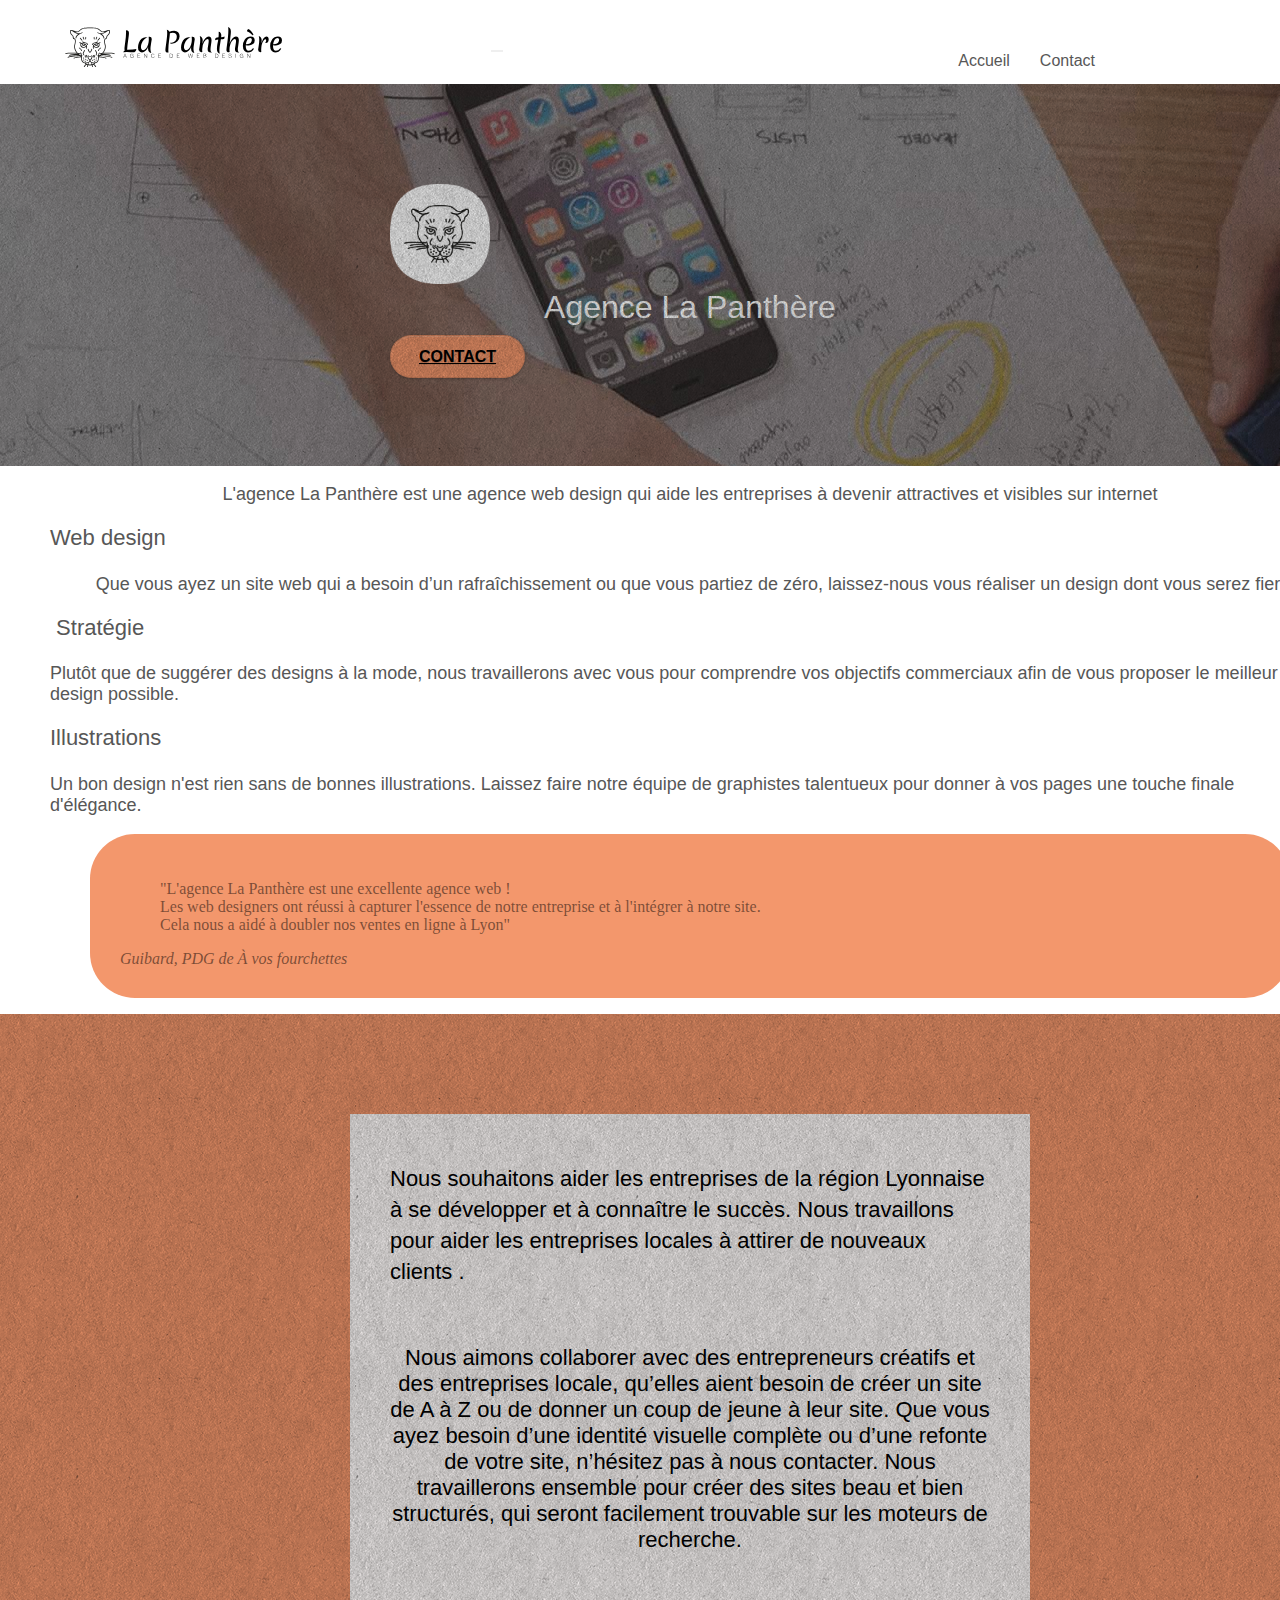
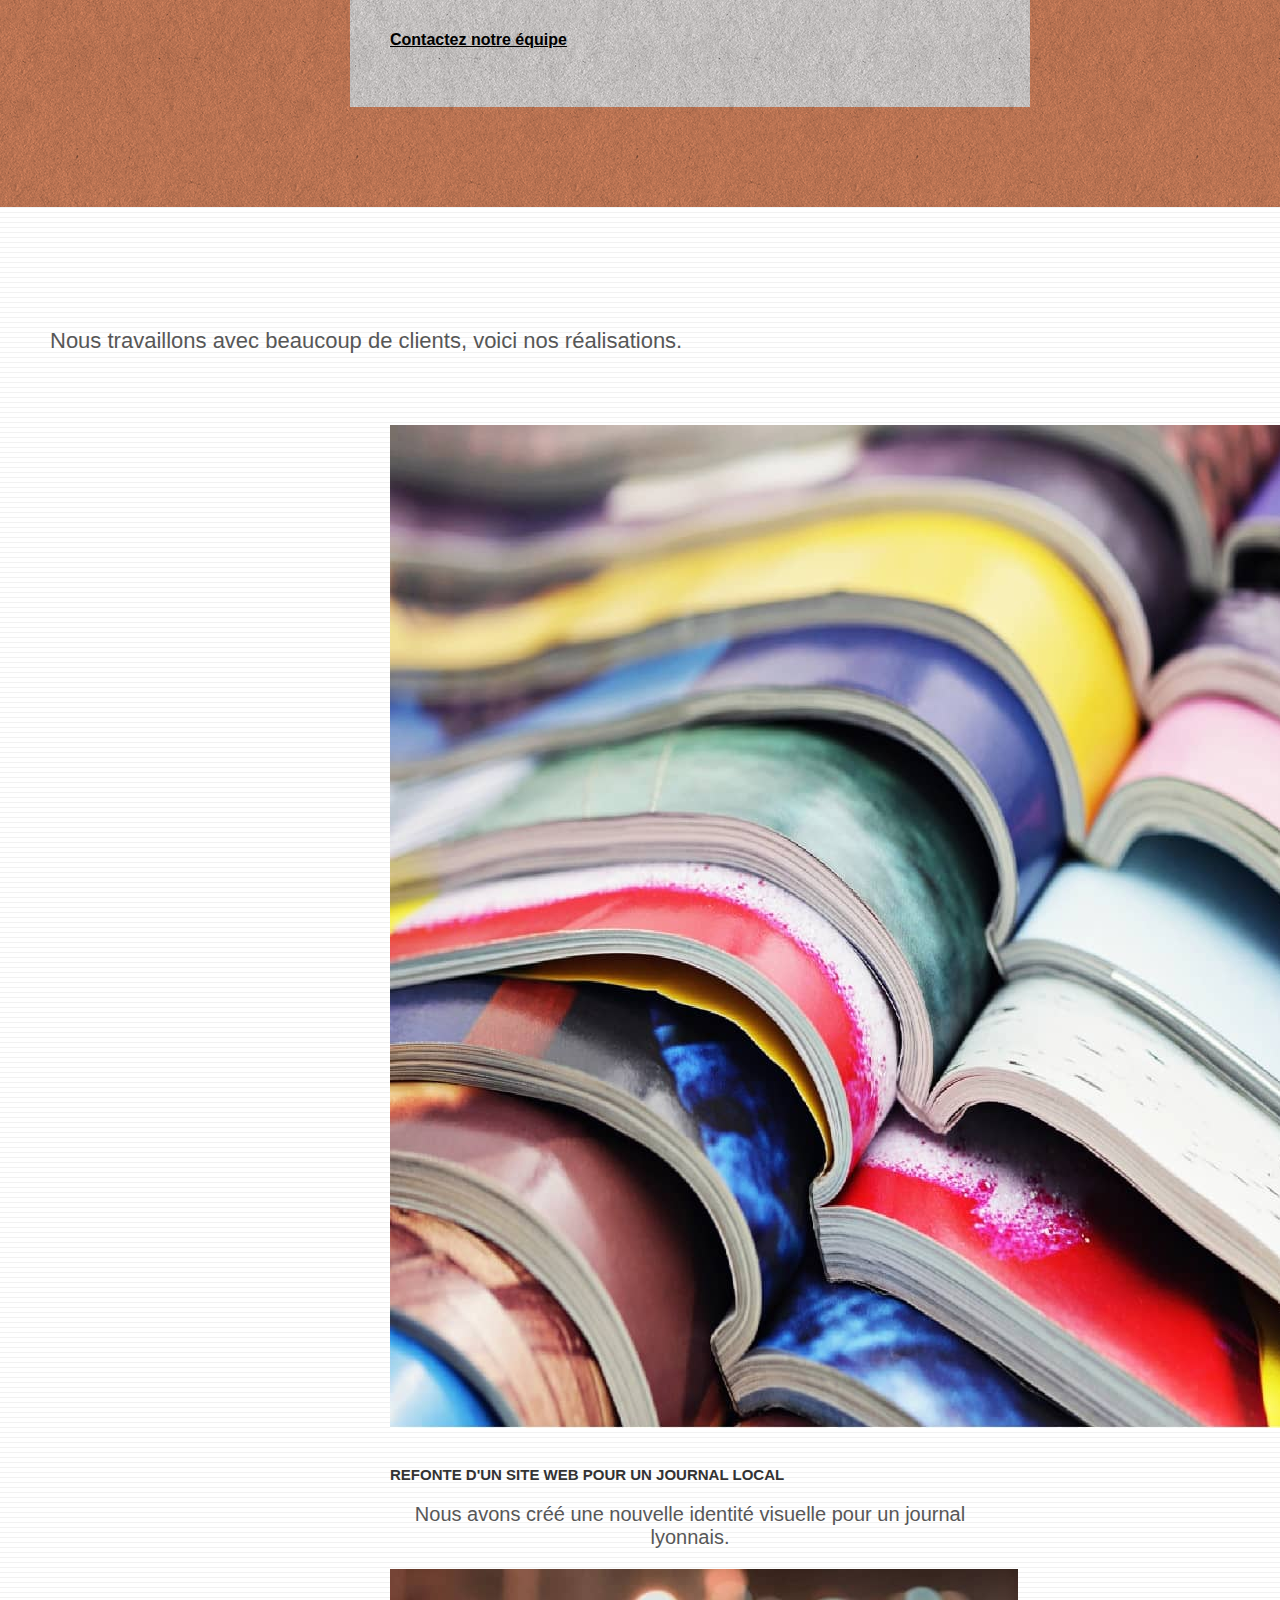
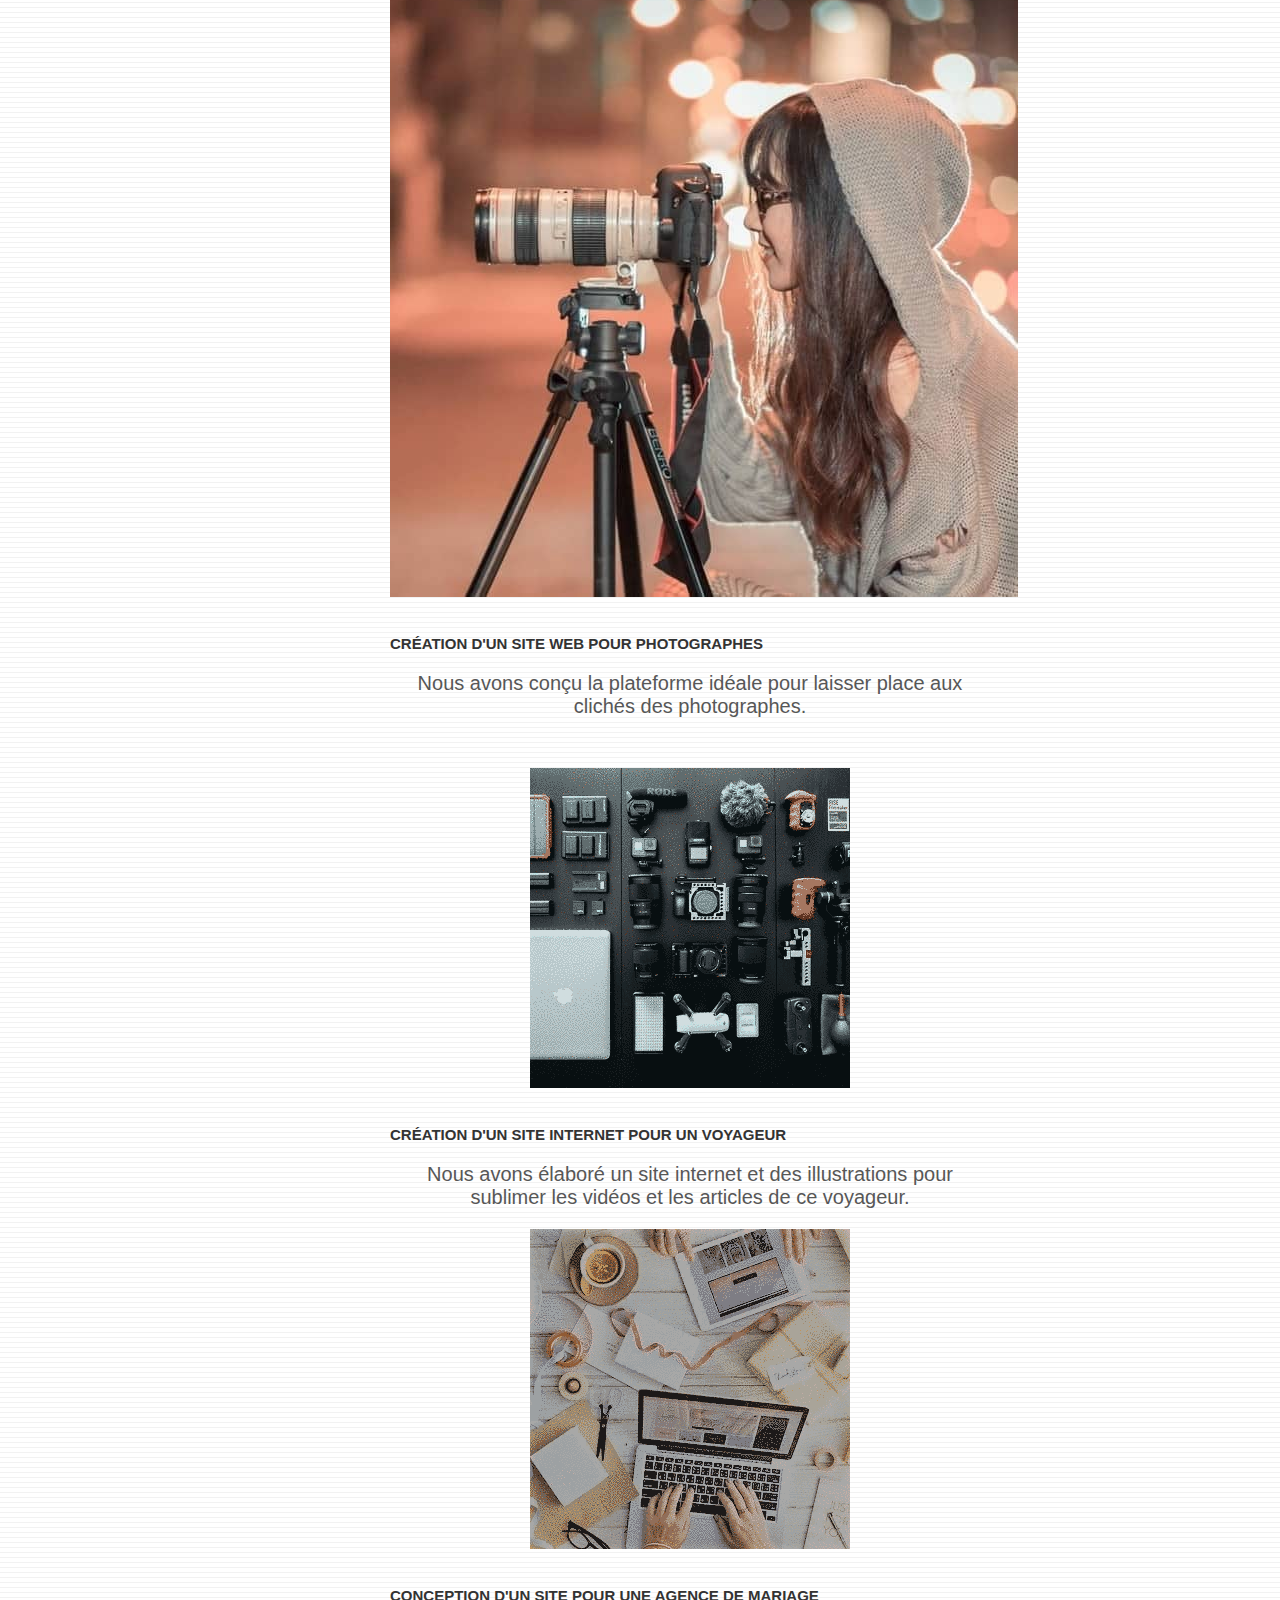
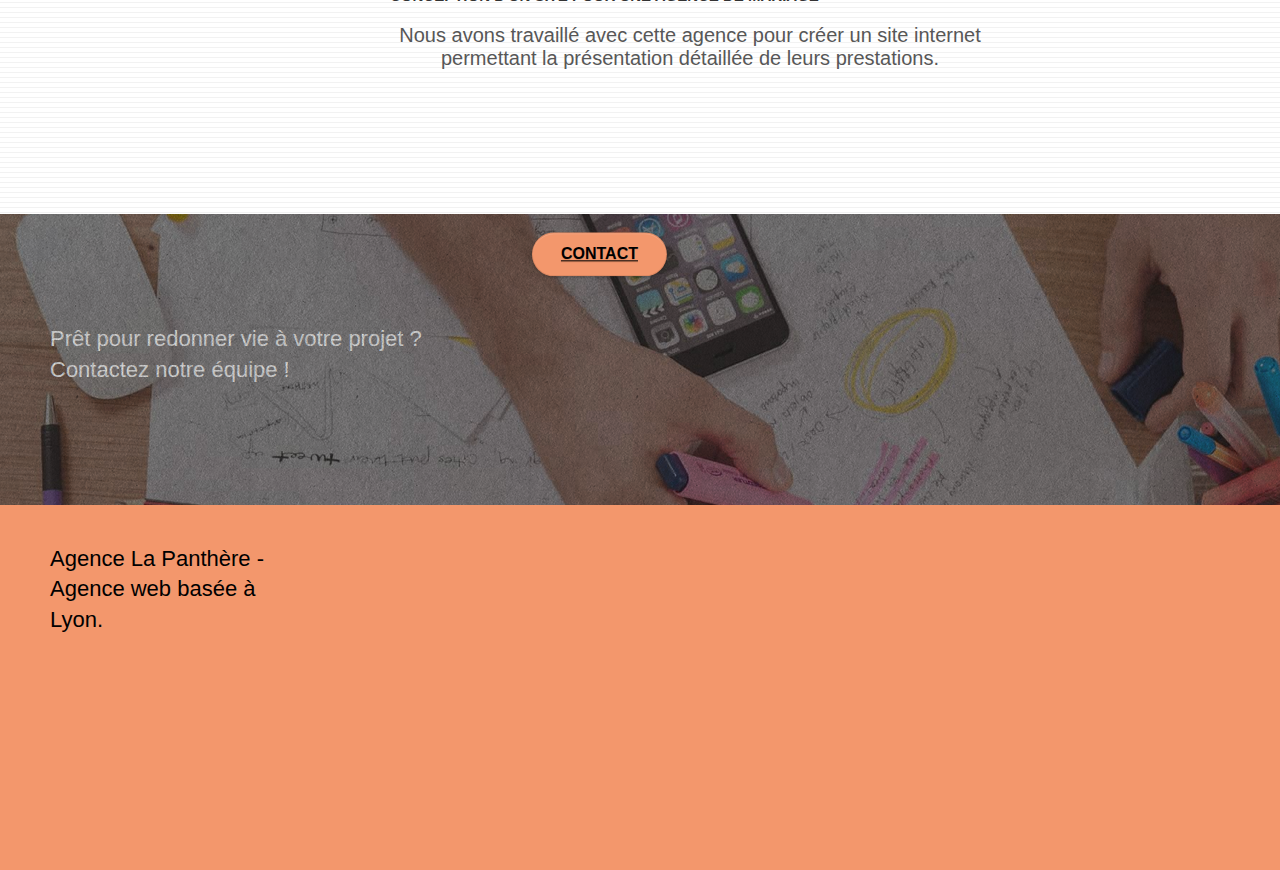
==== index.html @ 703daa7c "mise à jour bloc 3 what i do index.html" ====
<!DOCTYPE html>
<html lang="fr">
<head>
    <meta charset="utf-8">
    <meta name="description" content="L'agence 'La Panthère', est une agence de web design qui aide les entreprises à devenir attractives et visibles sur internet, du projet le plus simple au projet le plus complexe, notre équipe compte parmi elle des graphistes talentueux impatient de pouvoir embelir votre projet">
    <meta name="viewport" content="width=device-width, initial-scale=1.0, viewport-fit=cover">
    <link rel="shortcut icon" type="image/png" href="favicon.jpg">
	<link rel="stylesheet" type="text/css" href="./css/bootstrap.min.css">
	<link rel="stylesheet" type="text/css" href="style.css">
	<link rel="stylesheet" type="text/css" href="./css/font-awesome.min.css">
	<link rel="stylesheet" type="text/css" href="./css/et-line.min.css">
    <title>La Panthère, Agence web design Lyonnaise</title>

    
<!-- Analytics -->
 
<!-- Analytics END -->
    
</head>
<body>
<!-- Principal conteneur -->
<div class="page-container">
    
	<!-- bloc-0 -->
	<header class="bloc bgc-white l-bloc" id="bloc-0">
		<div class="container bloc-sm">
			<nav class="navbar row">
				<div class="navbar-header">
					<a class="navbar-brand" href="index.html"><img src="img/agence-la-panthere-monochrome.svg"
							alt="Lyon web design logo agence web meilleure agence" height="40"/></a>
					<button id="nav-toggle" type="button" class="ui-navbar-toggle navbar-toggle" data-toggle="collapse"
						data-target=".navbar-1">
						<span class="sr-only">Toggle navigation</span><span class="icon-bar"></span><span
							class="icon-bar"></span><span class="icon-bar"></span>
					</button>
				</div>
				<div class="collapse navbar-collapse navbar-1 special-dropdown-nav">
					<ul class="site-navigation nav navbar-nav">
						<li>
							<a href="index.html">Accueil</a>
						</li>
						<li>
							<a href="contact.html">Contact</a>
						</li>
					</ul>
				</div>
			</nav>
		</div>
	</header>
	<!-- bloc-0 END -->

	<!-- bloc-1-presentation -->
	<div class="bloc bgc-dark-slate-blue bg-banniere d-bloc bg-t-edge bloc-bg-texture texture-paper b-parallax"
		id="bloc-1-hero">
		<div class="container bloc-lg">
			<div class="row tight-width-whitespace">
				<div class="col-sm-12">
					<img src="img/logo.png" class="center-block image-resize-mode" width="100"
						alt="Agence La Panthère, agence web paris, création logo paris" />
					<h1 class="text-center hero-bloc-text tc-white">
						<!--tc-white-->
						Agence La Panthère
					</h1>
					<div class="text-center">
						<a href="contact.html" class="btn btn-lg btn-clean btn-rd cta-hero btn-atomic-tangerine"
							id="cta-hero">Contact</a>
					</div>
				</div>
			</div>
		</div>
	</div>
	<!-- bloc-1-presentation END -->

<!-- bloc-2-services -->
<article class="bloc bgc-white l-bloc" id="bloc-2-services">
	<p> L'agence La Panthère est une agence web design qui aide les entreprises à devenir attractives et visibles sur
		internet</p>
	<div class="container">
		<section class="col-sm-4">
			<div class="text-center">
				<span class="et-icon-browser sm-shadow icon-dark-slate-blue icons icon-lg"></span>
			</div>
			<h2 class="mg-md cap text-center">
				Web design
			</h2>
			<p class="text-center">
				Que vous ayez un site web qui a besoin d&rsquo;un rafraîchissement ou que vous partiez de zéro,
				laissez-nous vous réaliser un design dont vous serez fier.
			</p>
		</section>
		<section class="col-sm-4">
			<div class="text-center">
				<span class="et-icon-presentation sm-shadow icon-dark-slate-blue icons icon-lg"></span>
			</div>
			<h2 class="mg-md cap text-center">
				&nbsp;Stratégie
			</h2>
			<p class="text-center ">
				Plutôt que de suggérer des designs à la mode, nous travaillerons avec vous pour comprendre vos objectifs
				commerciaux afin de vous proposer le meilleur design possible.<br>
			</p>
		</section>
		<section class="col-sm-4">
			<div class="text-center">
				<span class="et-icon-edit sm-shadow icon-dark-slate-blue icons icon-lg"></span>
			</div>
			<h2 class="mg-md cap text-center">
				Illustrations
			</h2>
			<p class="text-center">
				Un bon design n'est rien sans de bonnes illustrations. Laissez faire notre équipe de graphistes
				talentueux pour donner à vos pages une touche finale d'élégance.
			</p>
		</section>
	</div>
	<figure class="col-xs-12 col-md-8 col-md-offset-2 text-center">
		<blockquote class="sz-text">
			"L'agence La Panthère est une excellente agence web !<br>
			Les web designers ont réussi à capturer l'essence de notre entreprise et à l'intégrer à notre site.<br>
			Cela nous a aidé à doubler nos ventes en ligne à Lyon"
		</blockquote>
		<figcaption>
			<cite>
				Guibard, PDG de À vos fourchettes
			</cite>
		</figcaption>
	</figure>
</article>
<!-- bloc-2-services END -->


<!-- bloc-3-what-i-do -->
<div class="bloc tc-black bgc-atomic-tangerine bg-presentation d-bloc bloc-bg-texture texture-paper b-parallax"
	id="bloc-3-what-i-do">
	<div class="container bloc-lg">
		<div class="row tight-width-whitespace black-background">
			<div class="col-sm-12">
				<h2 class="mg-md text-center tc-black">
					Nous souhaitons aider les entreprises de la région Lyonnaise à se développer et à connaître le succès.
					Nous travaillons pour aider les entreprises locales à attirer de nouveaux clients .<br>
				</h2>
				<br>
				<p class="text-center black">
					Nous aimons collaborer avec des entrepreneurs créatifs et des entreprises locale, qu’elles aient besoin
					de créer un site de A à Z ou de donner un coup de jeune à leur site. Que vous ayez besoin d’une identité
					visuelle complète ou d’une refonte de votre site, n’hésitez pas à nous contacter. Nous travaillerons
					ensemble pour créer des sites beau et bien structurés, qui seront facilement trouvable sur les moteurs de
					recherche.
				</p>
				<br><a class=" pos ltc-black bold-link" href="contact.html">Contactez notre équipe</a><br>
			</div>
		</div>
	</div>
</div>
<!-- bloc-3-what-i-do END -->

<!-- bloc-4-portfolio -->
<div class="bloc bgc-white bg-lines-h2-bg bg-repeat l-bloc" id="bloc-4-portfolio">
	<div class="container bloc-lg">
		<div class="row">
			<div class="col-sm-12 text-center">
				<h2>Nous travaillons avec beaucoup de clients,
					voici nos réalisations.</h2>
			</div>
		</div>
		<div class="row tight-width-whitespace portfolio-row">
			<div class="col-sm-6">
				<a href="#" data-lightbox="img/1.jpg" data-gallery-id="gallery-1" data-caption="Refonte d'un site web pour un journal local" data-frame="snapshot-lb"><img src="img/1.jpg" alt="Lyon web design logo agence web meilleure agence et refonte site web journal" class="img-responsive portfolio-thumb" /></a>
				<h3 class="mg-md text-center">
					Refonte d'un site web pour un journal local
				</h3>
				<p class="text-center">
					Nous avons créé une nouvelle identité visuelle pour un journal lyonnais.
				</p>
			</div>
			<div class="col-sm-6">
				<a href="#" data-lightbox="img/2.jpg" data-gallery-id="gallery-1" data-caption="Création d'un site web pour photographes" data-frame="snapshot-lb"><img src="img/2.jpg" class="img-responsive portfolio-thumb" alt="Lyon web design logo agence web meilleure agence, Création d'un site web pour photographes" /></a>
				<h3 class="mg-md text-center">
					Création d'un site web pour photographes
				</h3>
				<p class="text-center">
					Nous avons conçu la plateforme idéale pour laisser place aux clichés des photographes.
				</p>
			</div>
		</div>
		<div class="row tight-width-whitespace portfolio-row">
			<div class="col-sm-6">
				<a href="#" data-lightbox="img/3.bmp" data-gallery-id="gallery-1" data-caption="Création d'un site internet pour un voyageur" data-frame="snapshot-lb"><img src="img/3.bmp" class="img-responsive portfolio-thumb" alt="Lyon web design logo agence web meilleure agence, Création d'un site web pour voyageur"/></a>
				<h3 class="mg-md text-center">
					Création d'un site internet pour un voyageur
				</h3>
				<p class="text-center">
					Nous avons élaboré un site internet et des illustrations pour sublimer les vidéos et les articles de ce voyageur.
				</p>
			</div>
			<div class="col-sm-6">
				<a href="#" data-lightbox="img/4.bmp" data-gallery-id="gallery-1" data-caption="Conception d'un site pour une agence de mariage" data-frame="snapshot-lb"><img src="img/4.bmp" class="img-responsive portfolio-thumb" alt="Lyon web design logo agence web meilleure agence, Création d'un site web pour agence de mariage" /></a>
				<h3 class="mg-md text-center">
					Conception d'un site pour une agence de mariage
				</h3>
				<p class="text-center">
					Nous avons travaillé avec cette agence pour créer un site internet permettant la présentation détaillée de leurs prestations.
				</p>
			</div>
		</div>
	</div>
</div>
<!-- bloc-4-portfolio END -->

<!-- bloc-5-cta -->
<div class="bloc bgc-dark-slate-blue bg-banniere d-bloc bloc-bg-texture texture-paper" id="bloc-5-cta">
	<div class="container bloc-lg">
		<div class="row">
			<h2 class="mg-md text-center tc-white"> <!--ATTENTION-->
				Prêt pour redonner vie à votre projet ?<br>Contactez notre équipe !
			</h2>
			<div class="col-sm-12 text-center">
				<a href="contact.html" id="reset" class="btn btn-lg btn-clean btn-rd cta-hero btn-atomic-tangerine reset" id="cta-hero">Contact</a>
			</div>
		</div>
	</div>
</div>
<!-- bloc-5-cta END -->

<!-- Footer - bloc-8 -->
<footer class="bloc bgc-atomic-tangerine d-bloc" id="bloc-8">
	<section class="container bloc-sm">
		<!-- <div class="row"> -->
				<h2 id="prg" class="text-center black">
					Agence La Panthère - Agence web basée à Lyon.<br>
				</h2>
				<ul id="icon" class="row row-no-gutters social">
					<li class="col-sm-3">
							<a class="social" href="index.html"><span class="fa fa-twitter icon-md"></span></a>
					</li>
					<li class="col-sm-3">
							<a class="social" href="index.html"><span class="fa fa-facebook icon-md"></span></a>
					</li>
					<li class="col-sm-3">
							<a class="social" href="index.html"><span class="fa fa-dribbble icon-md"></span></a>
					</li>
					<li class="col-sm-3">
							<a class="social" href="index.html"><span class="fa fa-instagram icon-md"></span></a>
					</li>
				</ul>
	</section>
</footer>
<!-- Footer - bloc-8 END -->

</div>
<!-- Principal conteneur END -->
		<script src="./js/jquery-2.1.0.js" defer></script>
		<script src="./js/bootstrap.js" defer></script>
		<script src="./js/blocs.js" defer></script>
		<script src="./js/jquery.touchSwipe.js" defer></script>
		<script src="./js/gmaps.js" defer></script>

</body>
</html>
---- style.css ----
body {
    margin: 0;
    padding: 0;
    background: #FFF;
    overflow-x: hidden;
    -webkit-font-smoothing: antialiased;
    -moz-osx-font-smoothing: grayscale;
}

a,
button {
    transition: all .3s ease-in-out;
    outline: none!important;
}

a:hover {
    text-decoration: none;
    cursor: pointer;
}

#page-loading-blocs-notifaction {
    position: fixed;
    top: 0;
    bottom: 0;
    width: 100%;
    z-index: 100000;
    background: #FFFFFF url("img/pageload-spinner.gif") no-repeat center center;
}

.bloc {
    width: 100%;
    clear: both;
    background: 50% 50% no-repeat;
    padding: 0 50px;
    -webkit-background-size: cover;
    background-size: cover;
    position: relative;
}
ul#pos {
    margin-top: 2px;
    margin-right: 140px;
}
ul#pas {
    margin-right: 5px;
}
.bloc-sm.container {
    margin-right: 0;
}



ul#icon {
    margin-right: 72rem;
}

/* position barre de navigation accueil*/
.bloc .container { /*attention*/
    padding-left: 0;
    padding-right: 0;
}

.bloc-lg {
    padding: 100px 50px;
}

.bloc-md {
    padding: 50px;
}
/* espace navbar */
.bloc-sm {
    padding: 20px 50px;
}

.bg-center,
.bg-l-edge,
.bg-r-edge,
.bg-t-edge,
.bg-b-edge,
.bg-tl-edge,
.bg-bl-edge,
.bg-tr-edge,
.bg-br-edge,
.bg-repeat {
    -webkit-background-size: auto!important;
    -moz-background-size: auto!important;
    -o-background-size: auto!important;
    background-size: auto!important;
}

.bg-repeat {
    background: repeat;
}

.bg-t-edge {
    background: top no-repeat;
}

.bloc-bg-texture::before {
    content: "";
    background-size: 2px 2px;
    position: absolute;
    top: 0;
    bottom: 0;
    left: 0;
    right: 0;
}

.texture-paper::before {
    background: url("img/texture-paper.png");
    background-size: 280px 280px;
}

.b-parallax {
    background-attachment: fixed;
}

.d-bloc {
    color: rgba(255, 255, 255, .7);
}

.d-bloc button:hover {
    color: rgba(255, 255, 255, .9);
}

.d-bloc .icon-round,
.d-bloc .icon-square,
.d-bloc .icon-rounded,
.d-bloc .icon-semi-rounded-a,
.d-bloc .icon-semi-rounded-b {
    border-color: rgba(255, 255, 255, .9);
}

.d-bloc .divider-h span {
    border-color: rgba(255, 255, 255, .2);
}

.d-bloc .a-btn,
.d-bloc .navbar a,
.d-bloc .navbar-brand,
.d-bloc a .icon-sm,
.d-bloc a .icon-md,
.d-bloc a .icon-lg,
.d-bloc a .icon-xl,
.d-bloc h1 a,
.d-bloc h2 a,
.d-bloc h3 a,
.d-bloc h4 a,
.d-bloc h5 a,
.d-bloc h6 a,
.d-bloc p a {
    color: rgba(255, 255, 255, .6);
}

.d-bloc .a-btn:hover,
.d-bloc .navbar a:hover,
.d-bloc .navbar-brand:hover,
.d-bloc a:hover .icon-sm,
.d-bloc a:hover .icon-md,
.d-bloc a:hover .icon-lg,
.d-bloc a:hover .icon-xl,
.d-bloc h1 a:hover,
.d-bloc h2 a:hover,
.d-bloc h3 a:hover,
.d-bloc h4 a:hover,
.d-bloc h5 a:hover,
.d-bloc h6 a:hover,
.d-bloc p a:hover {
    color: rgba(255, 255, 255, 1);
}

.d-bloc .navbar-toggle .icon-bar {
    background: rgba(255, 255, 255, 1);
}

.d-bloc .btn-wire,
.d-bloc .btn-wire:hover {
    color: rgba(255, 255, 255, 1);
    border-color: rgba(255, 255, 255, 1);
}

.d-bloc .panel {
    color: rgba(0, 0, 0, .5);
}

.d-bloc .panel button:hover {
    color: rgba(0, 0, 0, .7);
}

.d-bloc .panel icon {
    border-color: rgba(0, 0, 0, .7);
}

.d-bloc .panel .divider-h span {
    border-color: rgba(0, 0, 0, .1);
}

.d-bloc .panel .a-btn {
    color: rgba(0, 0, 0, .6);
}

.d-bloc .panel .a-btn:hover {
    color: rgba(0, 0, 0, 1);
}

.d-bloc .panel .btn-wire,
.d-bloc .panel .btn-wire:hover {
    color: rgba(0, 0, 0, .7);
    border-color: rgba(0, 0, 0, .3);
}

.d-bloc .panel,
.l-bloc {
    color: rgba(0, 0, 0, .5);
}

.d-bloc .panel button:hover,
.l-bloc button:hover {
    color: rgba(0, 0, 0, .7);
}

.l-bloc .icon-round,
.l-bloc .icon-square,
.l-bloc .icon-rounded,
.l-bloc .icon-semi-rounded-a,
.l-bloc .icon-semi-rounded-b {
    border-color: rgba(0, 0, 0, .7);
}

.d-bloc .panel .divider-h span,
.l-bloc .divider-h span {
    border-color: rgba(0, 0, 0, .1);
}

.d-bloc .panel .a-btn,
.l-bloc .a-btn,
.l-bloc .navbar a,
.l-bloc .navbar-brand,
.l-bloc a .icon-sm,
.l-bloc a .icon-md,
.l-bloc a .icon-lg,
.l-bloc a .icon-xl,
.l-bloc h1 a,
.l-bloc h2 a,
.l-bloc h3 a,
.l-bloc h4 a,
.l-bloc h5 a,
.l-bloc h6 a,
.l-bloc p a {
    color: rgba(0, 0, 0, .6);
}

.d-bloc .panel .a-btn:hover,
.l-bloc .a-btn:hover,
.l-bloc .navbar a:hover,
.l-bloc .navbar-brand:hover,
.l-bloc a:hover .icon-sm,
.l-bloc a:hover .icon-md,
.l-bloc a:hover .icon-lg,
.l-bloc a:hover .icon-xl,
.l-bloc h1 a:hover,
.l-bloc h2 a:hover,
.l-bloc h3 a:hover,
.l-bloc h4 a:hover,
.l-bloc h5 a:hover,
.l-bloc h6 a:hover,
.l-bloc p a:hover {
    color: rgba(0, 0, 0, 1);
}

.l-bloc .navbar-toggle .icon-bar {
    color: rgba(0, 0, 0, .6);
}

.d-bloc .panel .btn-wire,
.d-bloc .panel .btn-wire:hover,
.l-bloc .btn-wire,
.l-bloc .btn-wire:hover {
    color: rgba(0, 0, 0, .7);
    border-color: rgba(0, 0, 0, .3);
}

.voffset {
    margin-top: 30px;
}

.voffset-lg {
    margin-top: 80px;
}

.row-no-gutters {
    margin-right: 0;
    margin-left: 0;
}

.row.row-no-gutters > [class^="col-"],
.row.row-no-gutters > [class*=" col-"] {
    padding-right: 0;
    padding-left: 0;
}

#bloc-1-hero h1 {
    font-size: 32px;
}

.sr-only {
    display: none;
}

/*dimension navbar */
.padnav {
    padding: 15px;
}

.navbar {
    margin-bottom: 0;
    z-index: 1;
}

.navbar-brand {
    height: auto;
    padding: 3px 15px;
    font-size: 25px;
    font-weight: 600;
    line-height: 44px;
}


img {
    min-width: 100px;
    margin-bottom: -16px;
    margin-right: 190px;
    padding: 0 !important;
}

.nav-center .navbar-brand img {
    margin: 0;
}

.navbar .nav {
    padding-top: 2px;
    margin-right: 250px;
    float: right;
    z-index: 1;
    list-style-type: none;
}

.nav > li {
    float: left;
    margin-top: 4px;
    font-size: 16px;
}

.navbar-nav .open .dropdown-menu > li > a {
    text-align: inherit;
}

.nav > li a:hover,
.nav > li a:focus {
    background: transparent;
}

.navbar-toggle {
    margin: 10px 10px 0 0;
    border: 0px;
}

.navbar-toggle:hover {
    background: transparent!important;
}

.navbar-toggle .icon-bar {
    background-color: rgba(0, 0, 0, .5);
    width: 26px;
}

.nav-invert .navbar .nav {
    float: left;
}

.nav-invert .navbar-header,
.nav-invert .navbar-brand {
    float: right;
    position: relative;
    z-index: 2;
}

.site-navigation {
    text-decoration: none;
}

ul>li> a {
    text-decoration: none;
    padding: 15px;
}


@media (min-width: 768px) {
    .site-navigation {
         position: absolute;
        top: 50%;
        right: 20px;
        transform: translate(0, -50%);
        -webkit-transform: translateY(-50%);
    } 
        
    /* center*/
    h2#prg {
        margin-right: 64rem;
    }

    header .bloc {
        display: flex;
        align-items: center;
        justify-content: space-between;

    }


    .nav > li .dropdown-menu a,
    .nav > li .dropdown-menu a:hover {
        color: #484848;
    }
    .nav-invert .site-navigation {
        left: 0;
        right: 0;
    }
    .nav-center {
        text-align: center;
    }
    .nav-center .navbar-header {
        width: 100%;
    }
    .nav-center .navbar-header,
    .nav-center .navbar-brand,
    .nav-center .nav > li {
        float: none;
        display: inline-block;
    }
    .nav-center .site-navigation {
        position: relative;
        width: 100%;
        right: 0;
        margin-right: 0px;
        margin-top: 20px;
    }
    .nav-center.mini-nav .navbar-toggle {
        float: none;
        margin: 10px auto 0;
    }

    /* .col-sm-6 form-group {
        /* margin: 0 10px 0 10px; */

    }       */
        

    
}

.nav > li > .dropdown a {
    background: none!important;
    display: block;
    padding: 14px 15px;
}

nav .caret {
    margin: 0 5px;
}

.dropdown-menu .dropdown-menu {
    top: -8px;
    left: 100%;
}

.dropdown-menu .dropmenu-flow-right {
    top: 100%;
    left: 0;
    margin-left: -1px;
    border-top-left-radius: 0;
    border-top-right-radius: 0;
}

.dropdown-menu .dropdown span {
    border: 4px solid black;
    border-top-color: transparent;
    border-right-color: transparent;
    border-bottom-color: transparent;
    margin: 6px -5px 0 0!important;
    float: right;
}

.mg-md {
    margin-top: 10px;
    margin-bottom: 20px;
}

.mg-lg {
    margin-top: 10px;
    margin-bottom: 40px;
}

/* redimensionner bouton accueil*/
#reset .cta-hero {
    margin-top: 22px;
    text-transform: uppercase;
    padding: 12px 28px 12px 28px;
    font-size: 16px;
    font-weight: 700;
}

#reset {
    position: absolute;
    top: 17px;
    left: 324px;
    transform: translate(154%, -47%);
}


.btn {
    margin: 0 5px 5px 0; /*attention*/
}

.btn.pull-right {
    margin: 0 0 5px 5px;
}

.btn-d,
.btn-d:hover,
.btn-d:focus {
    color: #FFF;
    background: rgba(0, 0, 0, .3);
}

button {
    outline: none!important;
}

.btn-rd {
    border-radius: 40px;
}

.btn-clean {
    border: 1px solid rgba(0, 0, 0, .08);
    border-bottom-color: rgba(0, 0, 0, .1);
    text-shadow: 0 1px 0 rgba(0, 0, 1, .1);
    box-shadow: 0 1px 3px rgba(0, 0, 1, .25), inset 0 1px 0 0 rgba(255, 255, 255, .15);
}

.icon-md {
    font-size: 30px!important;
}

.icon-lg {
    font-size: 60px!important;
}

.sm-shadow {
    text-shadow: 0 1px 2px rgba(0, 0, 0, .3);
}

.panel-sq,
.panel-sq .panel-heading,
.panel-sq .panel-footer {
    border-radius: 0;
}

.panel-rd {
    border-radius: 30px;
}

.panel-rd .panel-heading {
    border-radius: 29px 29px 0 0;
}

.panel-rd .panel-footer {
    border-radius: 0 0 29px 29px;
}

.col-sm-6 p {
    text-align: center;
    font-size: 20px;
}

.col-xs-12 {
    background-color: #F3976C;
    padding: 30px;
    border-radius: 45px;
    
}

.col-sm-12 text-center .btn {
    display:  flex;
    flex-direction: column;
    justify-content: center;
}

.col-sm-12 {
    display: flex;
    flex-direction: column;
    justify-content: center;
}

/* position texte panneau gris*/
.col-sm-12 h1, p {
    display: flex;
    justify-content:  center;
}

.col-sm-12 p {
    margin-bottom: 60px;
    margin-top: 20px;
    font-size: 22px;
    color: #000000;
    display: flex;
    flex-direction: column;
    text-align: center;
}

.col-sm-12 .text-ms {
    font-size: 20px;
}


.col-sm-12 h1{
    color: #000000;
}
.img-responsive {
    margin: auto;
}

.form-control {
    border-color: rgba(0, 0, 0, .1);
    box-shadow: none;
}

.form-group {
    display: flex;
    flex-direction: column;
    display: flex;
    flex-direction: column;
    margin-bottom: 10px;
    padding: 5px;
    font-size: larger;
}

input {
    border-radius: 3px;
    padding: 9px;
    border: 1px solid;
    font-size: 20px;
    justify-items: flex-start;
}

#message {
    padding: 50px;
}

.scrollToTop {
    width: 40px;
    height: 40px;
    position: fixed;
    bottom: 20px;
    right: 20px;
    opacity: 0;
    z-index: 500;
    transition: all .3s ease-in-out;
}

.scrollToTop span {
    margin-top: 6px;
}

.showScrollTop {
    font-size: 14px;
    opacity: 1;
}

a[data-lightbox] {
    position: relative;
    display: block;
    text-align: center;
}

a[data-lightbox]:hover::before {
    content: "+";
    font-family: "HelveticaNeue-Light", "Helvetica Neue Light", "Helvetica Neue", Helvetica, Arial;
    font-size: 32px;
    width: 50px;
    height: 50px;
    margin-left: -25px;
    border-radius: 50%;
    background: rgba(0, 0, 0, .6);
    color: #FFF;
    font-weight: 100;
    z-index: 1;
    position: absolute;
    top: 50%;
    transform: translateY(-50%);
    -webkit-transform: translateY(-50%);
}

a[data-lightbox]:hover img {
    opacity: 0.6;
    -webkit-animation-fill-mode: none;
    animation-fill-mode: none;
}

#lightbox-modal {
    display: flex;
    align-items: center;
}

#lightbox-modal .modal-dialog {
    width: 90%;
    max-width: 900px;
    margin: 0 auto 0;
}

#lightbox-modal .modal-dialog img {
    max-height: 90vh;
    margin: 0 auto;
}

.lightbox-caption {
    padding: 20px;
    color: #FFF;
    background: rgba(0, 0, 0, .5);
    position: absolute;
    left: 15px;
    right: 15px;
    bottom: 5px;
}

.close-lightbox {
    color: #FFF;
    font-size: 30px;
    position: absolute;
    top: 20px;
    right: 20px;
    z-index: 20;
    background: rgba(0, 0, 0, .5);
    border: none;
    line-height: 30px;
    padding: 0 9px 5px;
    opacity: 0.3;
}

.close-lightbox:hover,
.next-lightbox:hover,
.prev-lightbox:hover {
    opacity: 1.0;
    color: #FFF;
}

.next-lightbox,
.prev-lightbox {
    font-size: 20px;
    color: rgba(255, 255, 255, .9);
    background: rgba(0, 0, 0, .5);
    transition: all .2s ease-in-out;
    position: absolute;
    top: 45%;
    z-index: 1;
    opacity: 0.4;
}

.next-lightbox {
    padding: 6px 8px 1px 13px;
    right: 25px;
}

.prev-lightbox {
    padding: 6px 13px 1px 10px;
    left: 25px;
}

.snapshot-lb .modal-body {
    padding-bottom: 45px;
}

.snapshot-lb .lightbox-caption {
    padding: 0;
    color: rgba(0, 0, 0, .5);
    background: none;
}

h1,
h2,
h3,
h4,
h5,
h6,
p,
label,
.btn,
a {
    font-family: "helvetica";
    font-weight: 400;
    color: #575757!important;
}



.hero-bloc-text {
    font-size: 38px;
}

.hero-bloc-text-sub {
    font-size: 36px;
}

.statement-bloc-text {
    line-height: 26px;
    font-style: italic;
    font-size: 20px;
    text-align: center;
    font-weight: lighter;
    max-width: 520px;
    margin: auto auto auto auto;
}

p {
    font-size: 18px;
}

.tight-width-whitespace {
    max-width: 600px;
    margin: auto auto auto auto;
}

.h1 {
    font-size: 24px;
    font-family: "Open Sans";
}

.cta-hero {
    margin-top: 22px;
    color: #FFFFFF!important;
    text-transform: uppercase;
    padding: 12px 28px 12px 28px;
    font-size: 16px;
    font-weight: 700;
}


/* position icone sociale*/
.social {
    max-width: 400px;
    margin: auto auto auto auto;
    list-style-type: none;
    padding: 30px;
}

h2 {
    font-size: 22px;
    line-height: 1.4em;
}

h3 {
    font-size: 15px;
    text-transform: uppercase;
    font-weight: 700;
    color: #333333!important;
}

.med-width-whitespace {
    max-width: 800px;
    margin: auto auto auto auto;
    box-shadow: 0px 0px 0px #000000;
}

h1 {
    color: #333333!important;
}

h4 {
    color: #333333!important;
}

.icons {
    margin-bottom: 14px;
    margin-top: 24px;
}

.text-ms {
    font-size: 20px;
}

.white {
    color: #FFFFFF!important;
}

.black {
    color: #000000 !important;
}
.portfolio-thumb {
    margin-bottom: 24px;
}

.portfolio-row {
    margin-bottom: 44px;
    margin-top: 50px;
}

.avatar {
    box-shadow: 0px 4px 9px rgba(0, 0, 0, 0.3);
}

.black-background {
    background-color: rgb(255 251 250);
    padding: 40px 40px 40px 40px;
}

.bold-link {
    font-weight: 900;
    text-decoration: underline!important;
}

.bgc-white {
    background-color: #FFFFFF;
}

.bgc-dark-slate-blue {
    background-color: #364577;
}

.bgc-atomic-tangerine {
    background-color: #F3976C;
}

.tc-white {
    color: #ffffff!important;
}
.tc-black {
    color: #000000!important;
}

.btn-atomic-tangerine {
    background: #F3976C!important;
    color: #000000 !important;
}

.btn-atomic-tangerine:hover {
    background: #efb9a0!important;
}

.ltc-white {
    color: #FFFFFF!important;
}

.ltc-black {
    color: #000000!important;
}

.ltc-black:hover {
    color: #0f2eda!important;
}

.ltc-atomic-tangerine {
    color: #F3976C!important;
}

.ltc-atomic-tangerine:hover {
    color: #c27956!important;
}

.icon-dark-slate-blue {
    color: #364577!important;
    border-color: #364577!important;
}

.bg-dots-bg {
    background-image: url("img/dots-bg.png");
}

.bg-lines-h2-bg {
    background-image: url("img/lines-h2-bg.png");
}

.bg-banniere {
    background-image: url("img/agence-la-panthere.jpg");
}

.bg-presentation {
    background-image: url("img/image-de-presentation.bmp");
}


/*mise en place du formulaire*/
#bloc-7 {
    display: flex;
    justify-content: center;
}
 
 .col-sm-6 {
    margin-right: auto;
    margin-left: auto;
 }

 /* position logo */
.navbar-brand img[src$=svg] {
    min-width: 100px;
    margin-bottom: -16px;
    margin-right: 190px;
    padding: 10px;
} 
  
.container .row .col-sm-12 h1, p {
    display: flex;
    justify-content: center;


}


@media (max-width: 1024px) {
    .bloc {
        padding-left: 20px;
        padding-right: 20px;
    }
    .bloc.full-width-bloc,
    .bloc-tile-2.full-width-bloc .container,
    .bloc-tile-3.full-width-bloc .container,
    .bloc-tile-4.full-width-bloc .container {
        padding-left: 0;
        padding-right: 0;
    }

    h2#prg {
        margin-right: 1rem;
    }
}

@media (max-width: 992px) and (min-width: 768px) {
    .navbar .nav {
        max-width: 80%
    }
    .nav-center.navbar .nav {
        max-width: 100%
    }

}

@media only screen and (min-device-width: 768px) and (max-device-width: 1024px) and (orientation: landscape) {
    .b-parallax {
        background-attachment: scroll;
    }
}

@media only screen and (min-device-width: 1024px) and (max-device-width: 1366px) and (-webkit-min-device-pixel-ratio: 1.5) { /*MODE DESKTOP*/
    .b-parallax {
        background-attachment: scroll;
    }
}

@media (max-width: 991px) { /*MODE TABLET*/
    .container {
        width: 100%;
    }
    .b-parallax {
        background-attachment: scroll;
    }
    .page-container,
    #hero-bloc {
        overflow-x: hidden;
        position: relative;
    }
    .bloc {
        padding-left: constant(safe-area-inset-left);
        padding-right: constant(safe-area-inset-right);
    }
    .bloc-group,
    .bloc-group .bloc {
        display: block;
        width: 100%;
    }
    .bloc-fill-screen .fill-bloc-top-edge,
    .bloc-fill-screen .fill-bloc-bottom-edge {
        padding: 0 20px;
        padding-left: constant(safe-area-inset-left);
        padding-right: constant(safe-area-inset-right);
    }

    h2#prg {
        margin-right: 1rem;
    }
}

@media (max-width: 767px) { /*MODE MOBILE*/
    .page-container {
        overflow-x: hidden;
        position: relative;
    }
    h1,
    h2,
    h3,
    h4,
    h5,
    h6,
    p,
    #disqus_thread {
        padding-left: 10px!important;
        padding-right: 10px!important;
    }
    .b-parallax {
        background-attachment: scroll;
    }
    .navbar .nav {
        padding-top: 0;
        border-top: 1px solid rgba(0, 0, 0, .2);
        float: none!important;
    }
    .navbar.row {
        margin-left: 0;
        margin-right: 0;
    }
    .site-navigation {
        position: inherit;
        transform: none;
        -webkit-transform: none;
        -ms-transform: none;
    }
    .nav > li {
        margin-top: 0;
        border-bottom: 1px solid rgba(0, 0, 0, .1);
        background: rgba(0, 0, 0, .05);
        text-align: left;
        padding-left: 15px;
        width: 100%;
    }
    .nav > li:hover {
        background: rgba(0, 0, 0, .08);
    }
    .dropdown .dropdown a .caret {
        float: none;
        margin: 5px 0 0 10px!important;
        border: 4px solid black;
        border-bottom-color: transparent;
        border-right-color: transparent;
        border-left-color: transparent;
    }
    #hero-bloc .navbar .nav {
        background: rgba(0, 0, 0, .8);
    }
    #hero-bloc .navbar .nav a {
        color: rgba(255, 255, 255, .6);
    }
    .hero {
        padding: 50px 0;
    }
    .hero-nav {
        left: -1px;
        right: -1px;
    }

    .navbar-collapse ul {
        margin-left: 571px;
    }

    .navbar-collapse {
        padding: 0;
        overflow-x: hidden;
        -webkit-box-shadow: none;
        box-shadow: none;
    }
    .navbar-brand img {
        max-height: 40px;
        width: auto;
    }

    .nav-invert .navbar-header {
        float: none;
        width: 100%;
    }
    .nav-invert .navbar-toggle {
        float: left;
        margin-left: 10px;
    }
    .bloc {
        padding-left: 0;
        padding-right: 0;
    }
    .bloc-xxl,
    .bloc-xl,
    .bloc-lg {
        padding: 40px 0;
    }
    .bloc-sm,
    .bloc-md {
        padding-left: 0;
        padding-right: 0;
    }
    .bloc-tile-2 .container,
    .bloc-tile-3 .container,
    .bloc-tile-4 .container,
    .bloc-fill-screen .fill-bloc-top-edge,
    .bloc-fill-screen .fill-bloc-bottom-edge {
        padding-left: 0;
        padding-right: 0;
    }
    .a-block {
        padding: 0 10px;
    }
    .btn-dwn {
        display: revert;
    }
    .voffset {
        margin-top: 5px;
    }
    .voffset-md {
        margin-top: 20px;
    }
    .voffset-lg {
        margin-top: 30px;
    }
    form {
        padding: 5px;
    }
    .voffset-lg {
        margin: 0 20px 0 20px;
    }
    .close-lightbox {
        display: inline-block;
    }
    .blocsapp-device-iphone5 {
        background-size: 216px 425px;
        padding-top: 60px;
        width: 216px;
        height: 425px;
    }
    .blocsapp-device-iphone5 img {
        width: 180px;
        height: 320px;
    }

    .bloc-mob-center-text {
        text-align: center;
    }

    header .bloc {
        display: flex;
        align-items: center;
        flex-direction: column;
    }

    #bloc-0 {
        display: flex;
        flex-direction: column;
    }

    .bgc-atomic-tangerine {
        background-color: #F3976C;
    }

    h2#prg {
        margin-right: 0rem;
    }
    

}

@media (max-width: 400px) { /*MODE MOBILE IPHONE 5*/
    .bloc {
        padding-left: 0;
        padding-right: 0;
    }

     h2#prg {
        margin-right: 0rem;
    }
}

@media (max-width: 767px) {
    .bloc-mob-center-text {
        text-align: center;
    }

    header .bloc {
        display: flex;
        align-items: center;
        flex-direction: column;
    }

    #bloc-0 {
        display: flex;
        flex-direction: column;
    }

    .bgc-atomic-tangerine {
        background-color: #F3976C;
    }

    #prgh2 {
        margin-right: 0rem;
    }
   
}
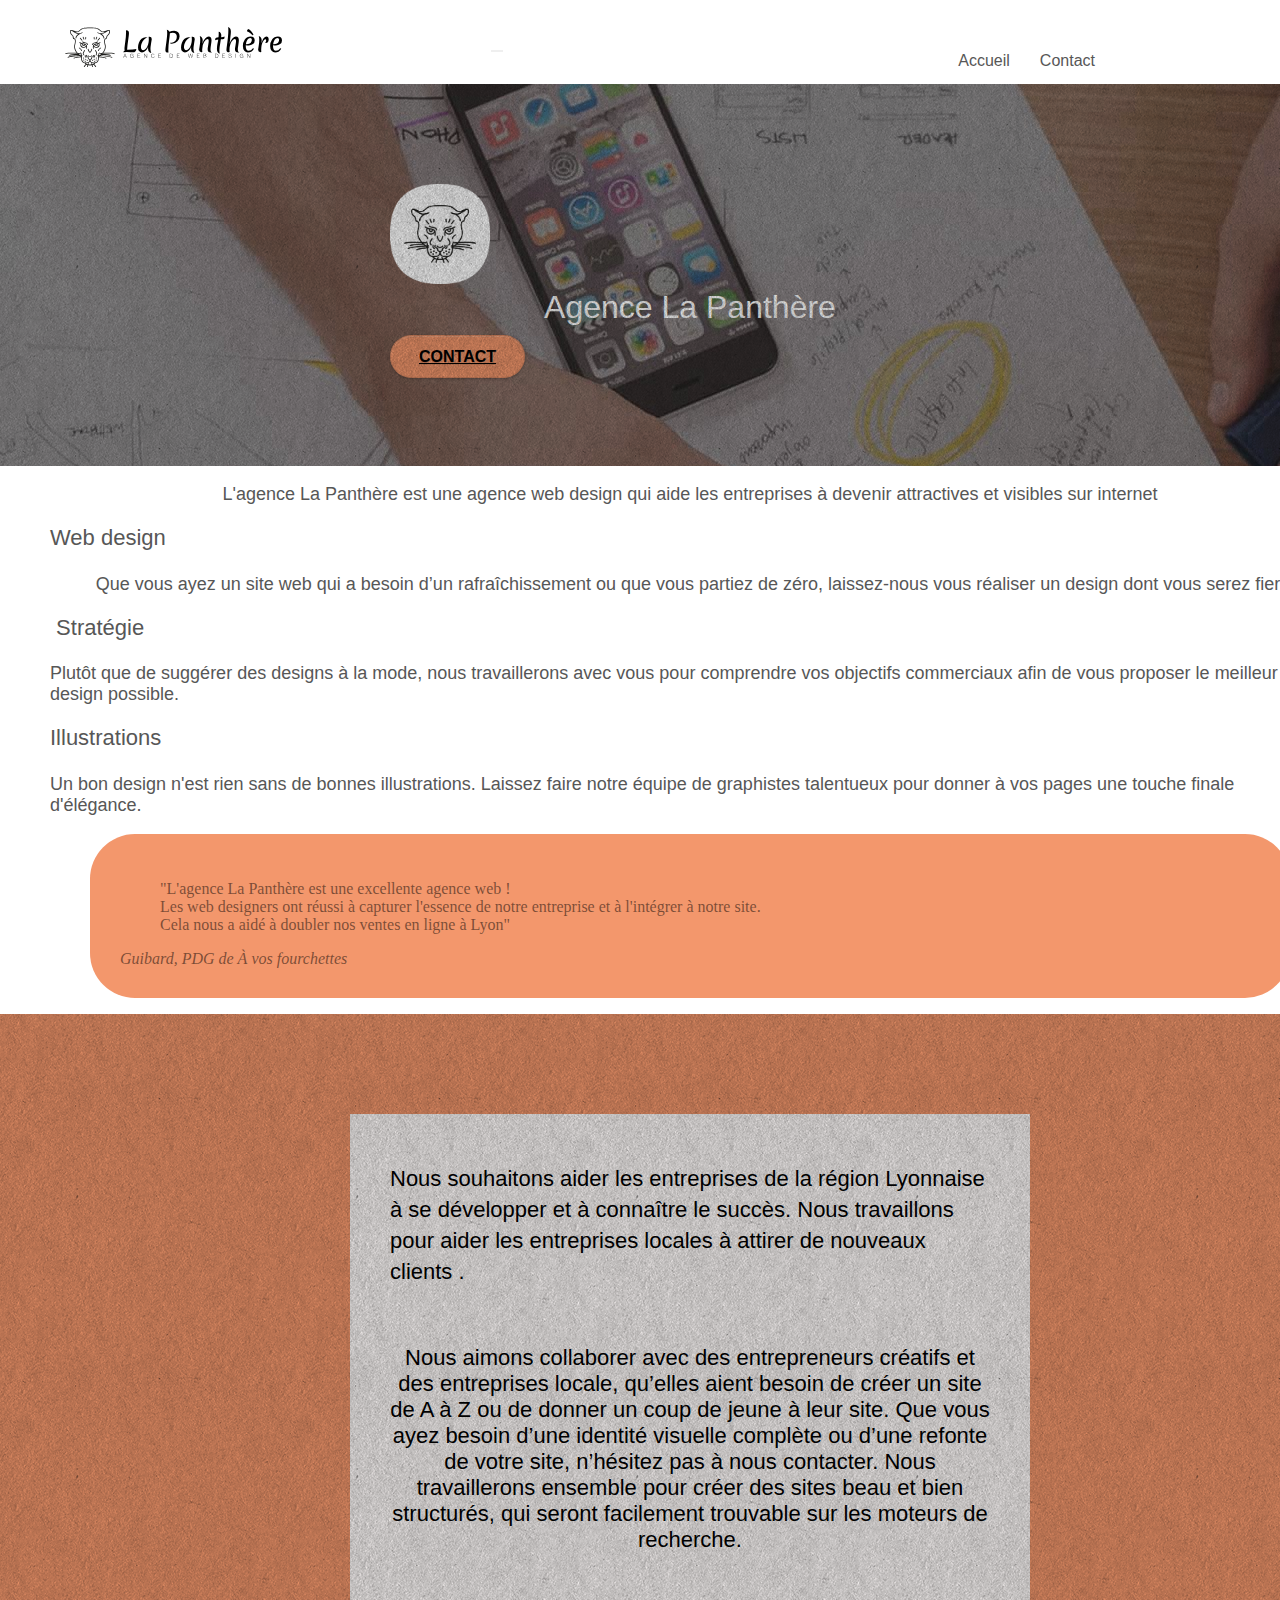
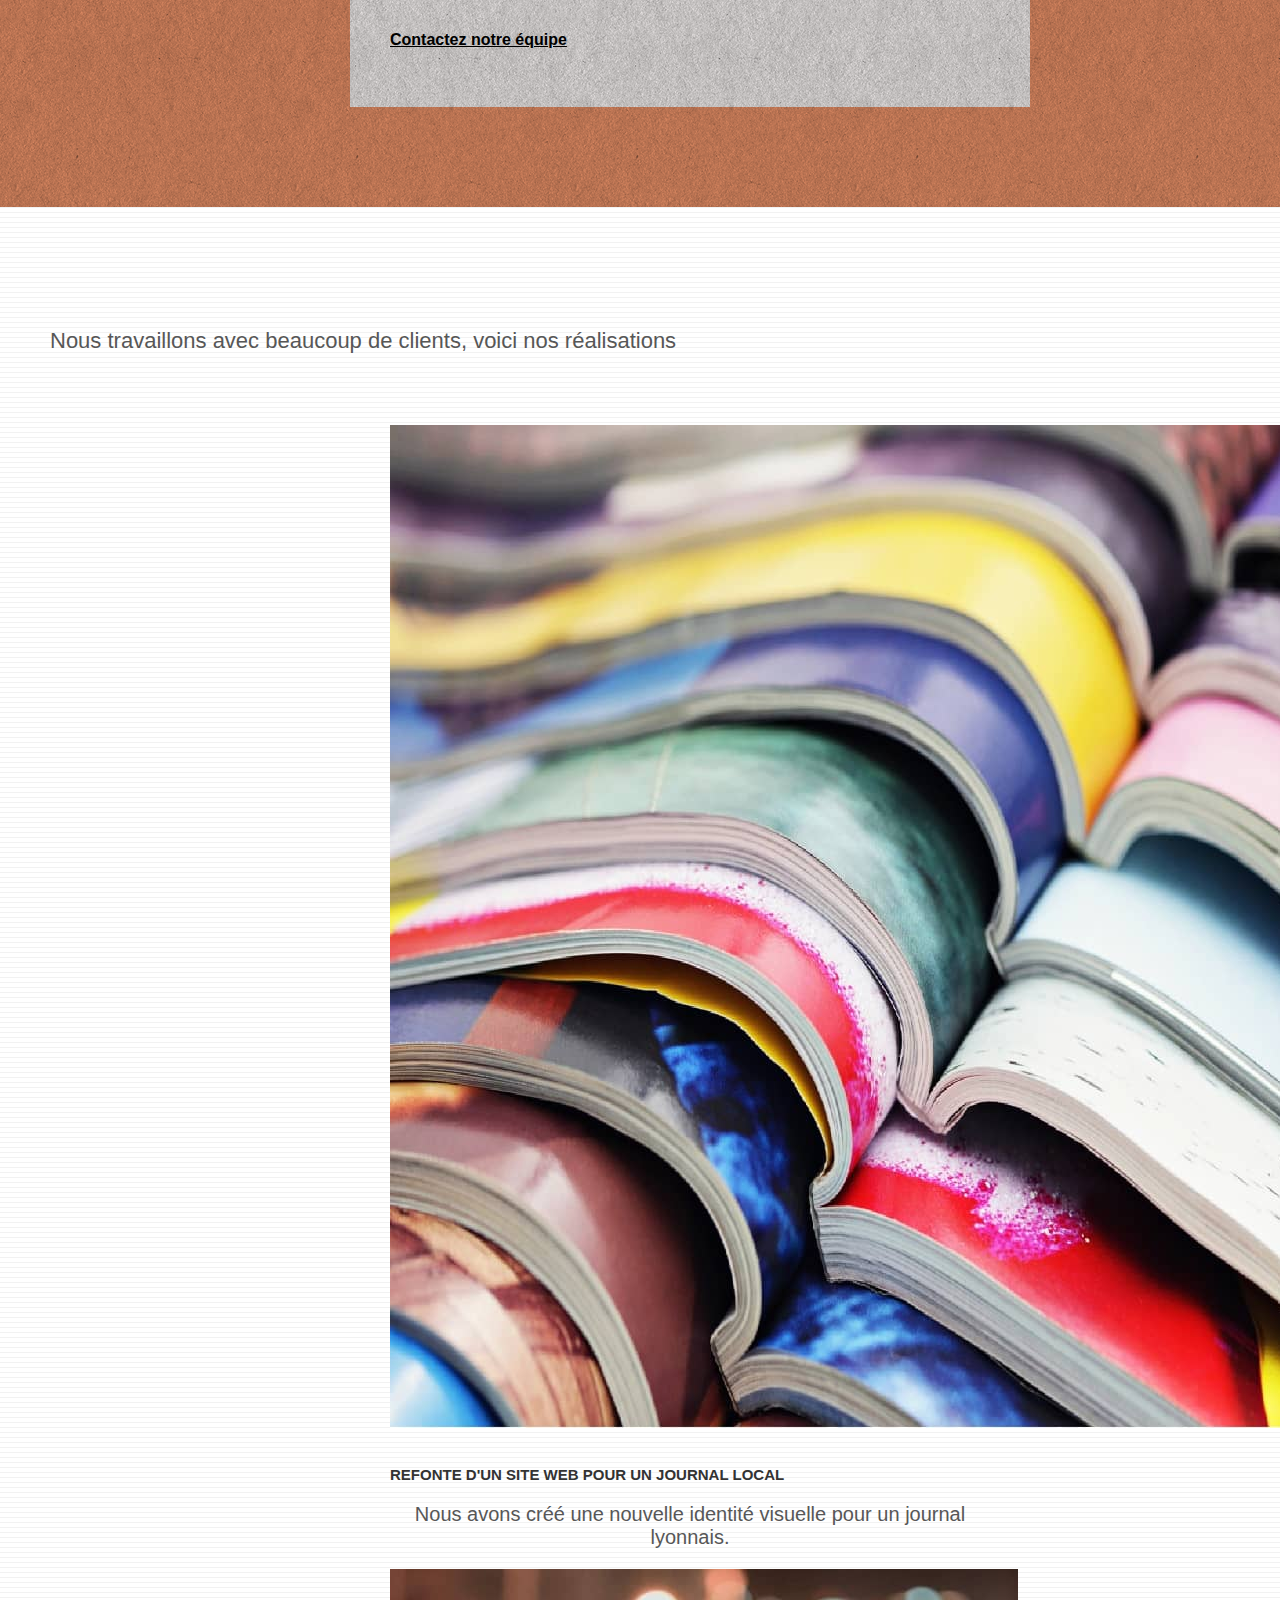
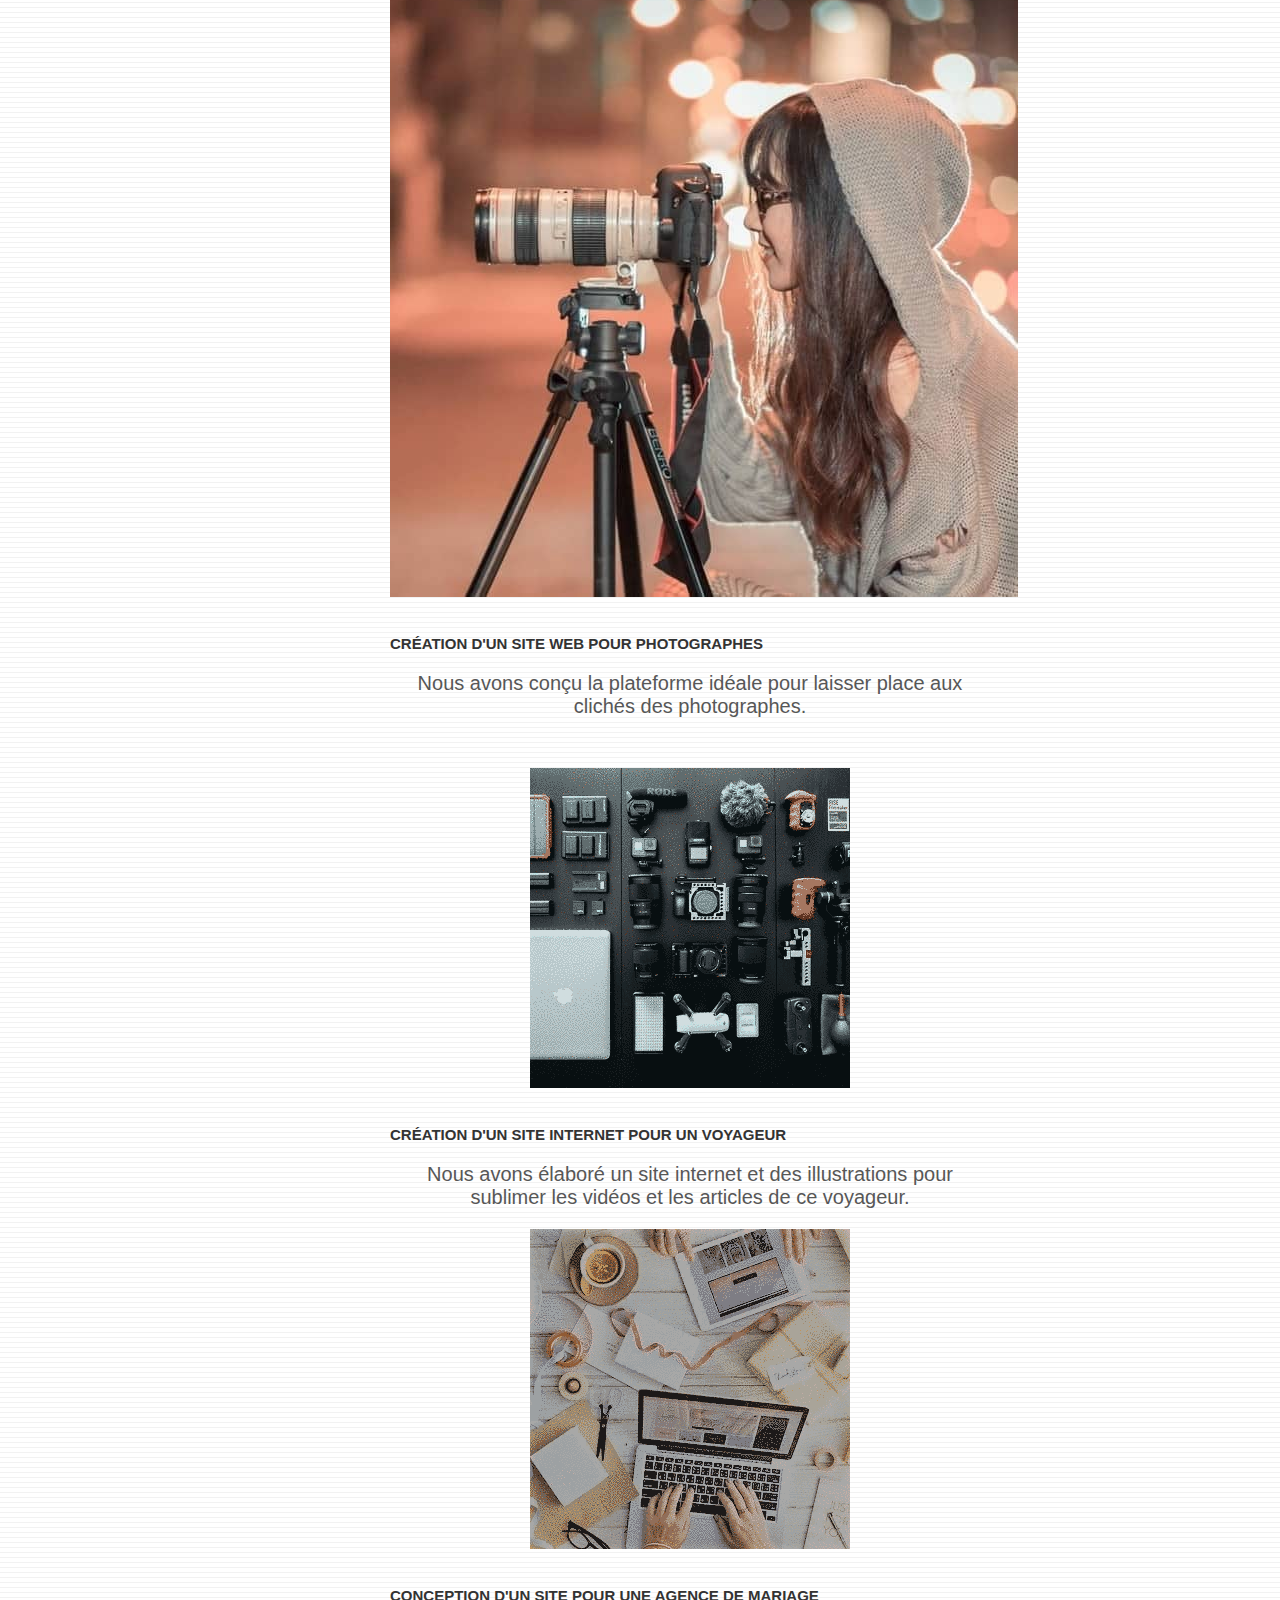
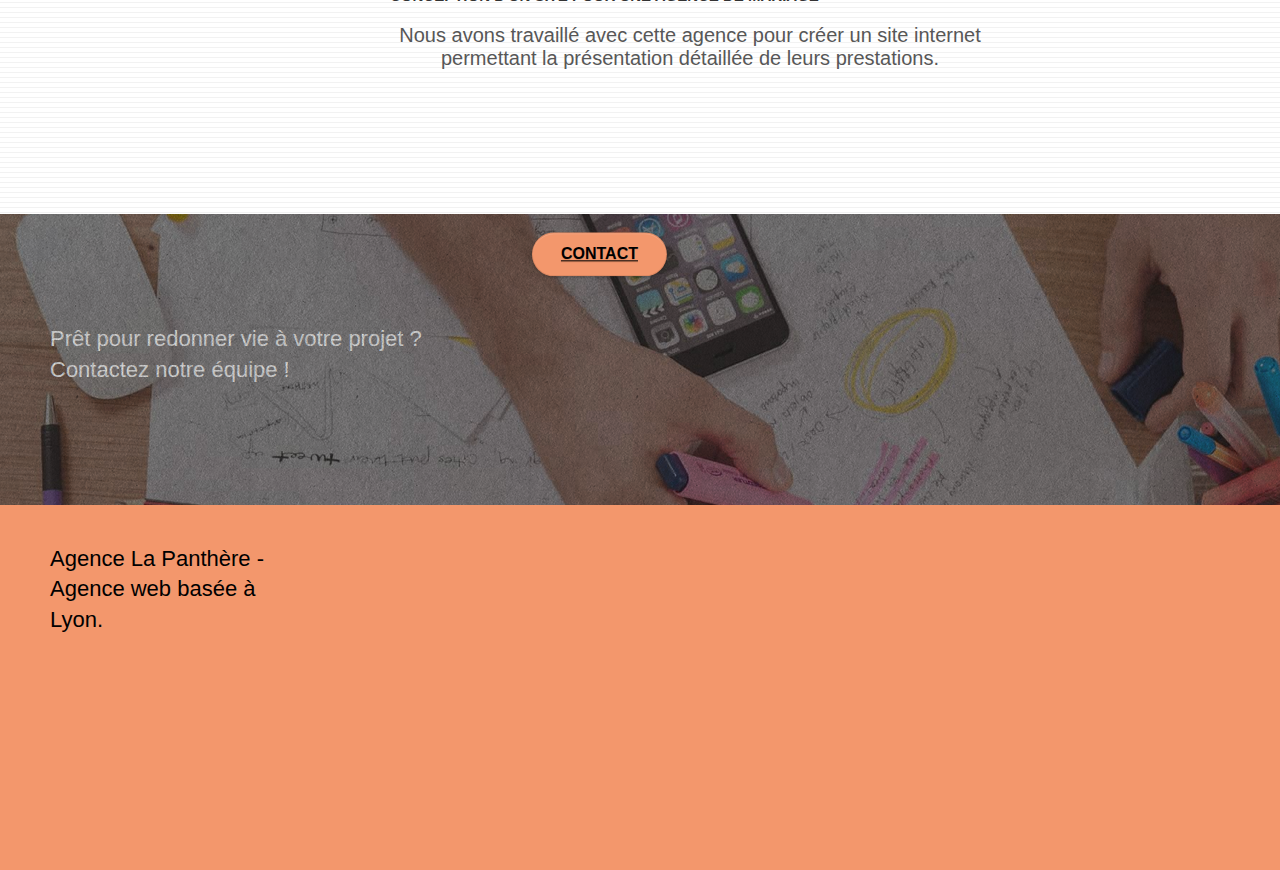
==== commit 8da544ff: "mise à jour bloc 4 portfolio index.html" ====
--- a/index.html
+++ b/index.html
@@ -159,13 +159,15 @@
 	<div class="container bloc-lg">
 		<div class="row">
 			<div class="col-sm-12 text-center">
-				<h2>Nous travaillons avec beaucoup de clients,
-					voici nos réalisations.</h2>
+				<h2>Nous travaillons avec beaucoup de clients, voici nos réalisations</h2>
 			</div>
 		</div>
 		<div class="row tight-width-whitespace portfolio-row">
 			<div class="col-sm-6">
-				<a href="#" data-lightbox="img/1.jpg" data-gallery-id="gallery-1" data-caption="Refonte d'un site web pour un journal local" data-frame="snapshot-lb"><img src="img/1.jpg" alt="Lyon web design logo agence web meilleure agence et refonte site web journal" class="img-responsive portfolio-thumb" /></a>
+				<a href="#" data-lightbox="img/1.jpg" data-gallery-id="gallery-1"
+					data-caption="Refonte d'un site web pour un journal local" data-frame="snapshot-lb"><img src="img/1.jpg"
+						alt="paris web design logo agence web meilleure agence et refonte site web journal"
+						class="img-responsive portfolio-thumb" /></a>
 				<h3 class="mg-md text-center">
 					Refonte d'un site web pour un journal local
 				</h3>
@@ -174,7 +176,10 @@
 				</p>
 			</div>
 			<div class="col-sm-6">
-				<a href="#" data-lightbox="img/2.jpg" data-gallery-id="gallery-1" data-caption="Création d'un site web pour photographes" data-frame="snapshot-lb"><img src="img/2.jpg" class="img-responsive portfolio-thumb" alt="Lyon web design logo agence web meilleure agence, Création d'un site web pour photographes" /></a>
+				<a href="#" data-lightbox="img/2.jpg" data-gallery-id="gallery-1"
+					data-caption="Création d'un site web pour photographes" data-frame="snapshot-lb"><img src="img/2.jpg"
+						class="img-responsive portfolio-thumb"
+						alt="paris web design logo agence web meilleure agence, Création d'un site web pour photographes" /></a>
 				<h3 class="mg-md text-center">
 					Création d'un site web pour photographes
 				</h3>
@@ -185,27 +190,36 @@
 		</div>
 		<div class="row tight-width-whitespace portfolio-row">
 			<div class="col-sm-6">
-				<a href="#" data-lightbox="img/3.bmp" data-gallery-id="gallery-1" data-caption="Création d'un site internet pour un voyageur" data-frame="snapshot-lb"><img src="img/3.bmp" class="img-responsive portfolio-thumb" alt="Lyon web design logo agence web meilleure agence, Création d'un site web pour voyageur"/></a>
+				<a href="#" data-lightbox="img/3.bmp" data-gallery-id="gallery-1"
+					data-caption="Création d'un site internet pour un voyageur" data-frame="snapshot-lb"><img src="img/3.bmp"
+						class="img-responsive portfolio-thumb"
+						alt="paris web design logo agence web meilleure agence, Création d'un site web pour voyageur" /></a>
 				<h3 class="mg-md text-center">
 					Création d'un site internet pour un voyageur
 				</h3>
 				<p class="text-center">
-					Nous avons élaboré un site internet et des illustrations pour sublimer les vidéos et les articles de ce voyageur.
-				</p>
-			</div>
-			<div class="col-sm-6">
-				<a href="#" data-lightbox="img/4.bmp" data-gallery-id="gallery-1" data-caption="Conception d'un site pour une agence de mariage" data-frame="snapshot-lb"><img src="img/4.bmp" class="img-responsive portfolio-thumb" alt="Lyon web design logo agence web meilleure agence, Création d'un site web pour agence de mariage" /></a>
+					Nous avons élaboré un site internet et des illustrations pour sublimer les vidéos et les articles de ce
+					voyageur.
+				</p>
+			</div>
+			<div class="col-sm-6">
+				<a href="#" data-lightbox="img/4.bmp" data-gallery-id="gallery-1"
+					data-caption="Conception d'un site pour une agence de mariage" data-frame="snapshot-lb"><img src="img/4.bmp"
+						class="img-responsive portfolio-thumb"
+						alt="paris web design logo agence web meilleure agence, Création d'un site web pour agence de mariage" /></a>
 				<h3 class="mg-md text-center">
 					Conception d'un site pour une agence de mariage
 				</h3>
 				<p class="text-center">
-					Nous avons travaillé avec cette agence pour créer un site internet permettant la présentation détaillée de leurs prestations.
+					Nous avons travaillé avec cette agence pour créer un site internet permettant la présentation détaillée
+					de leurs prestations.
 				</p>
 			</div>
 		</div>
 	</div>
 </div>
 <!-- bloc-4-portfolio END -->
+
 
 <!-- bloc-5-cta -->
 <div class="bloc bgc-dark-slate-blue bg-banniere d-bloc bloc-bg-texture texture-paper" id="bloc-5-cta">
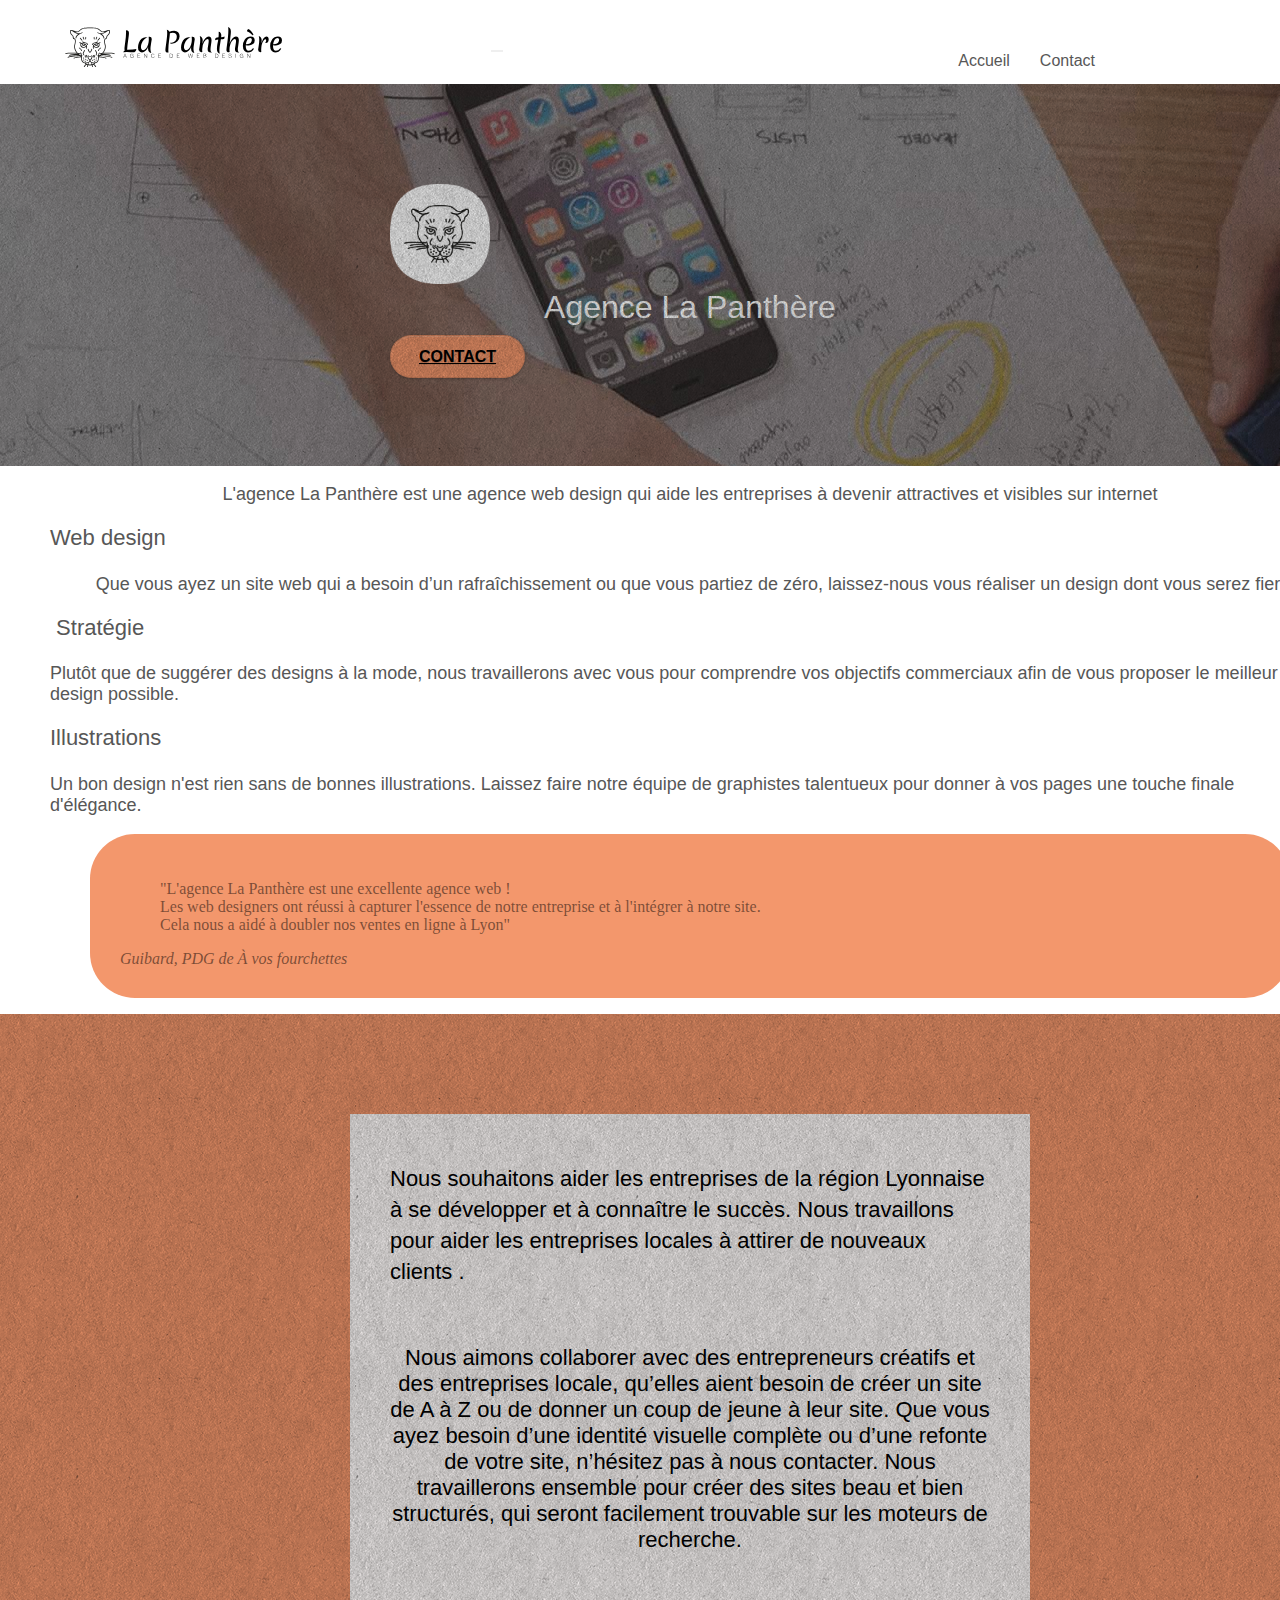
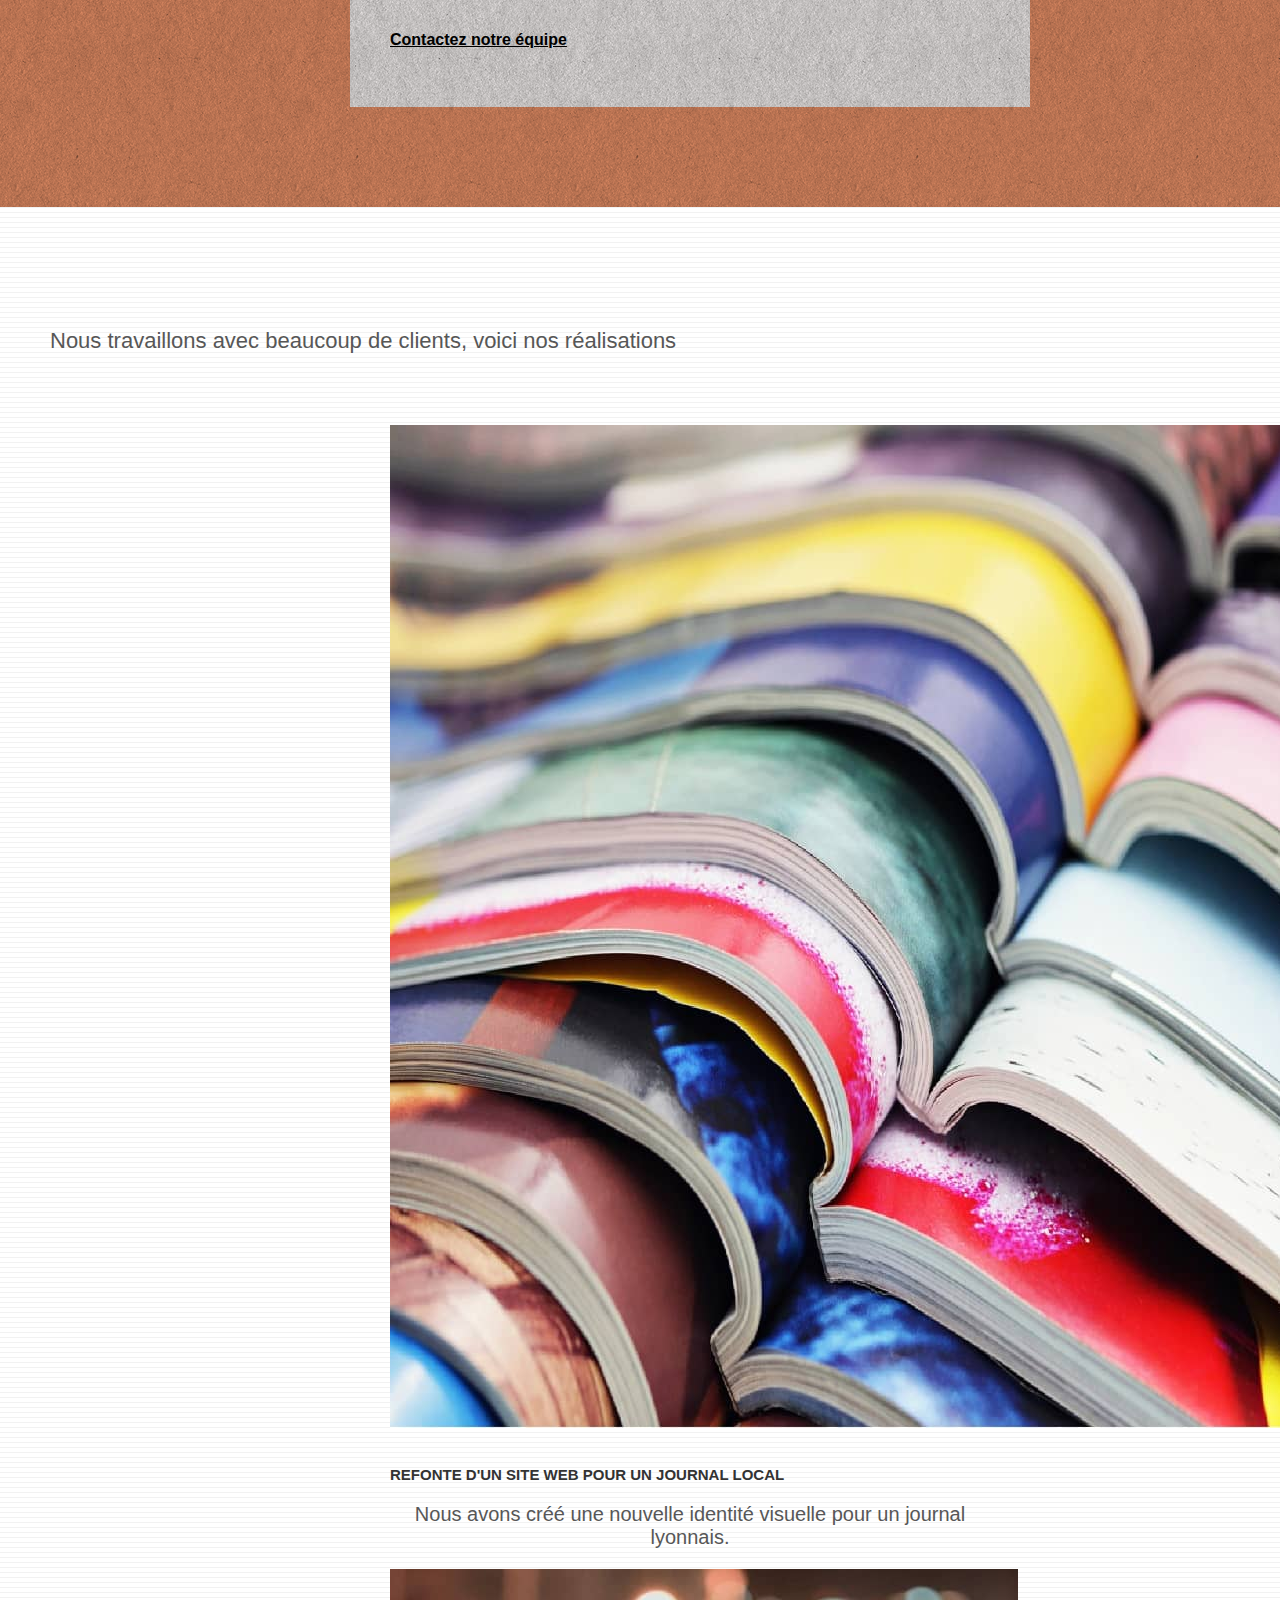
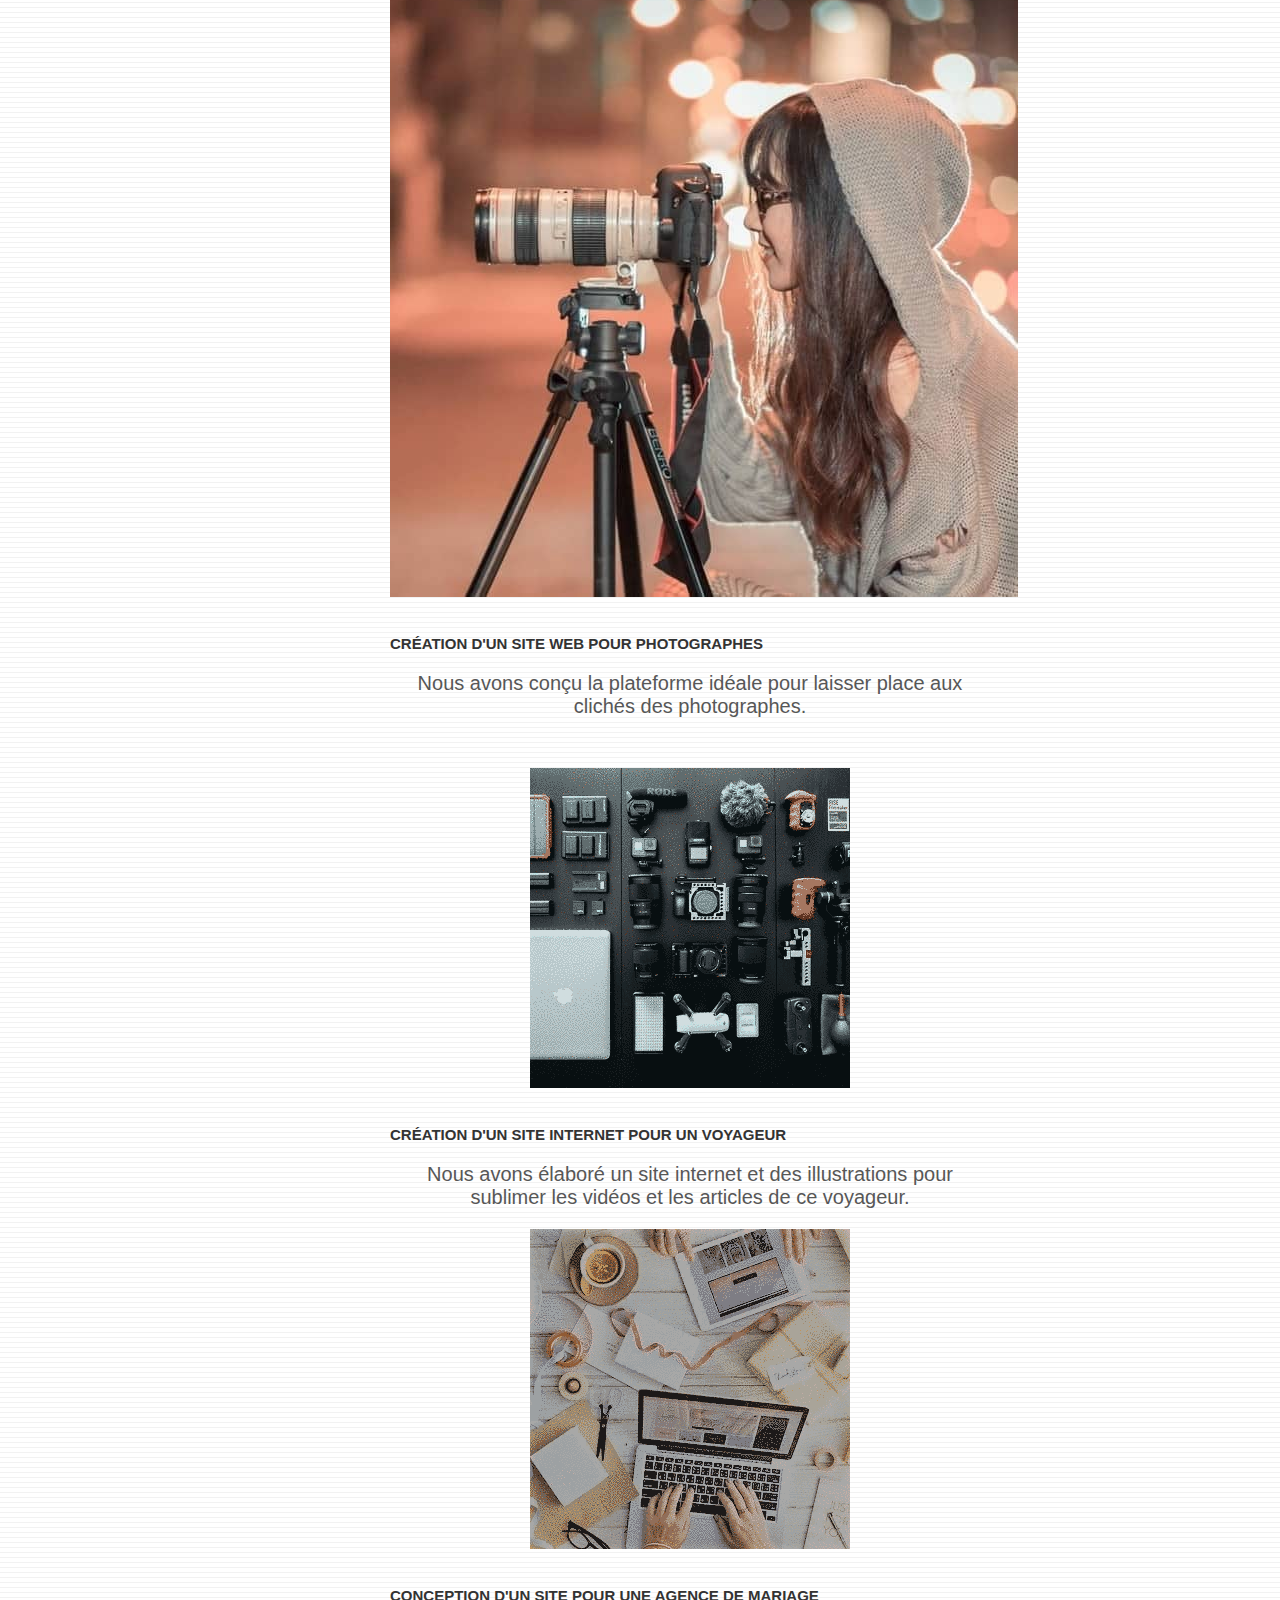
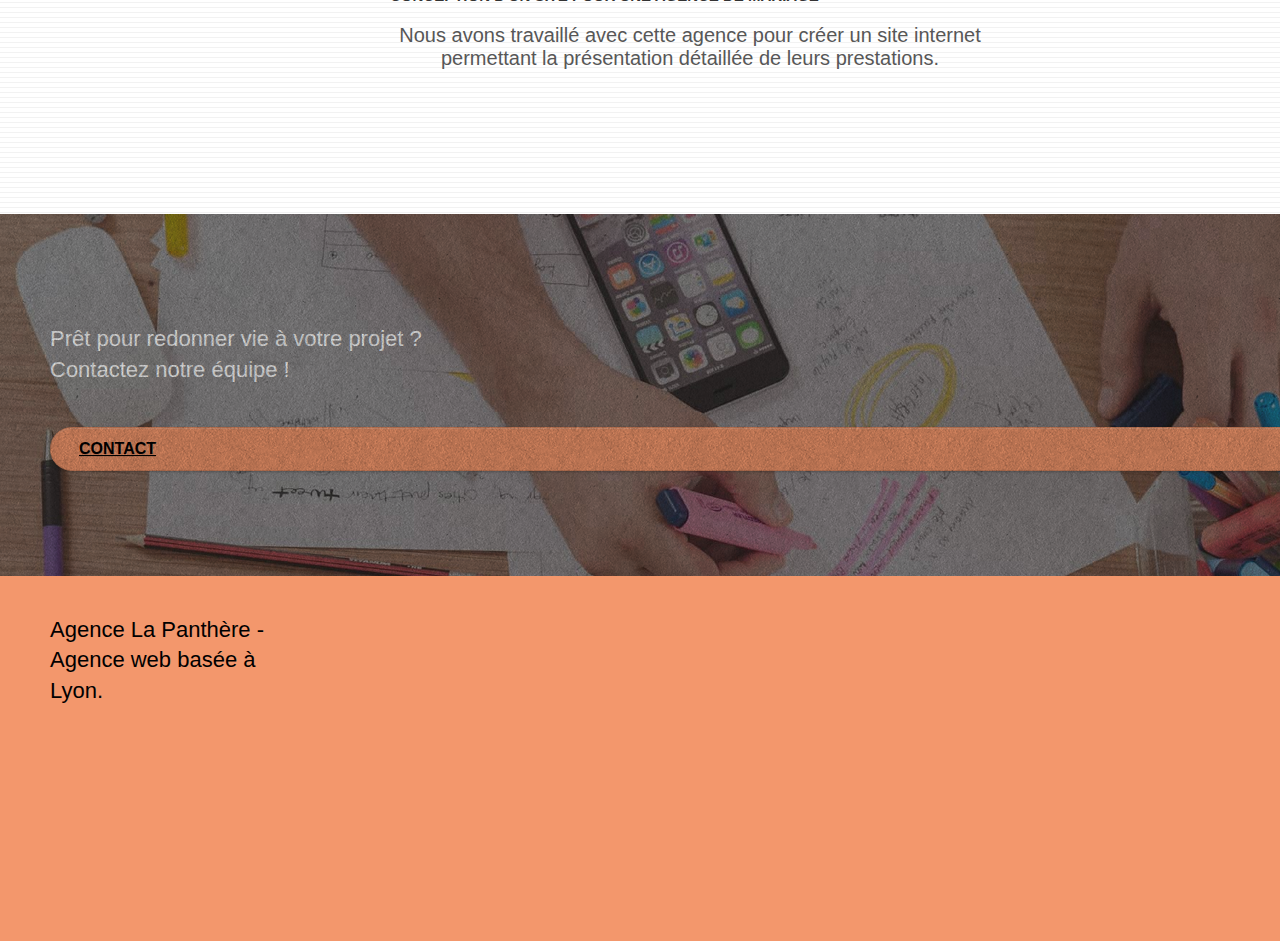
==== commit 7fb08db7: "mise à jour bloc 5 cta index.html" ====
--- a/index.html
+++ b/index.html
@@ -225,11 +225,11 @@
 <div class="bloc bgc-dark-slate-blue bg-banniere d-bloc bloc-bg-texture texture-paper" id="bloc-5-cta">
 	<div class="container bloc-lg">
 		<div class="row">
-			<h2 class="mg-md text-center tc-white"> <!--ATTENTION-->
+			<h2 class="mg-md text-center tc-white">
 				Prêt pour redonner vie à votre projet ?<br>Contactez notre équipe !
 			</h2>
 			<div class="col-sm-12 text-center">
-				<a href="contact.html" id="reset" class="btn btn-lg btn-clean btn-rd cta-hero btn-atomic-tangerine reset" id="cta-hero">Contact</a>
+				<a href="contact.html" class="btn btn-atomic-tangerine btn-clean btn-rd btn-lg cta-hero">Contact</a>
 			</div>
 		</div>
 	</div>
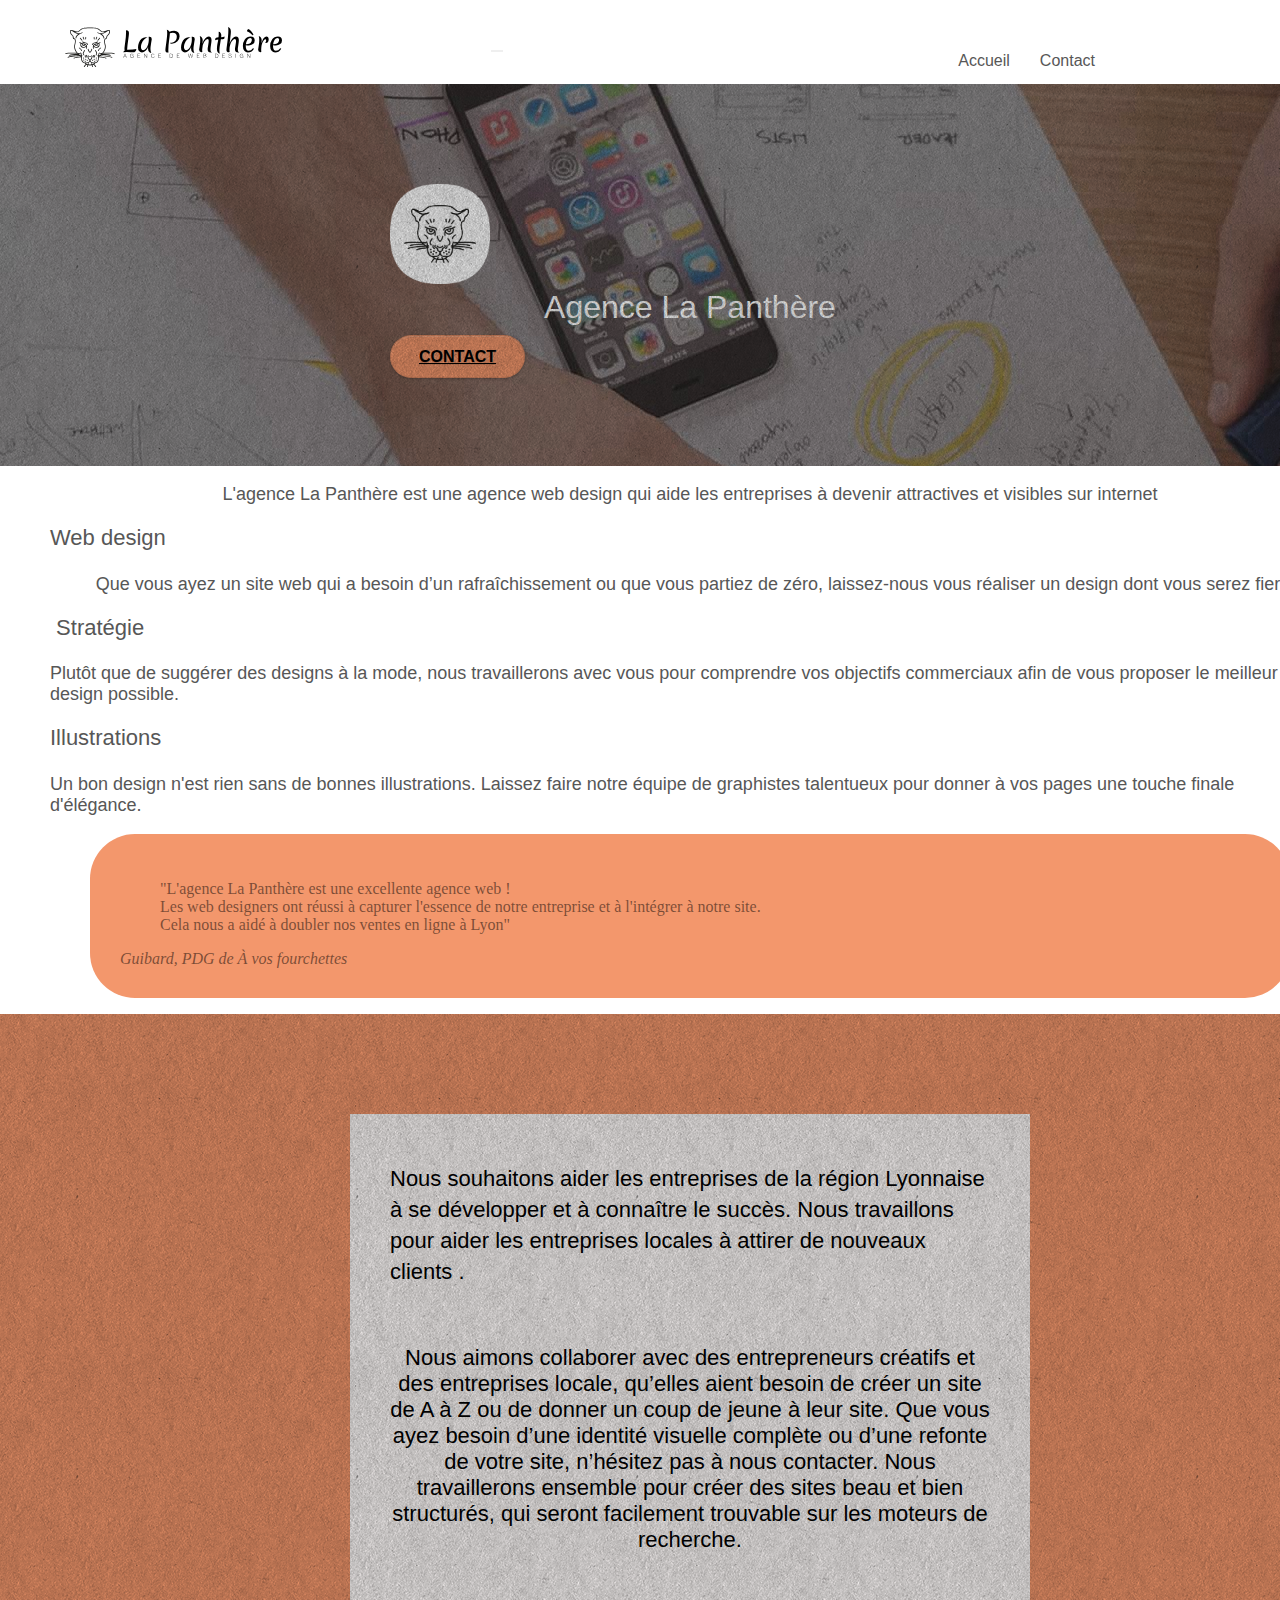
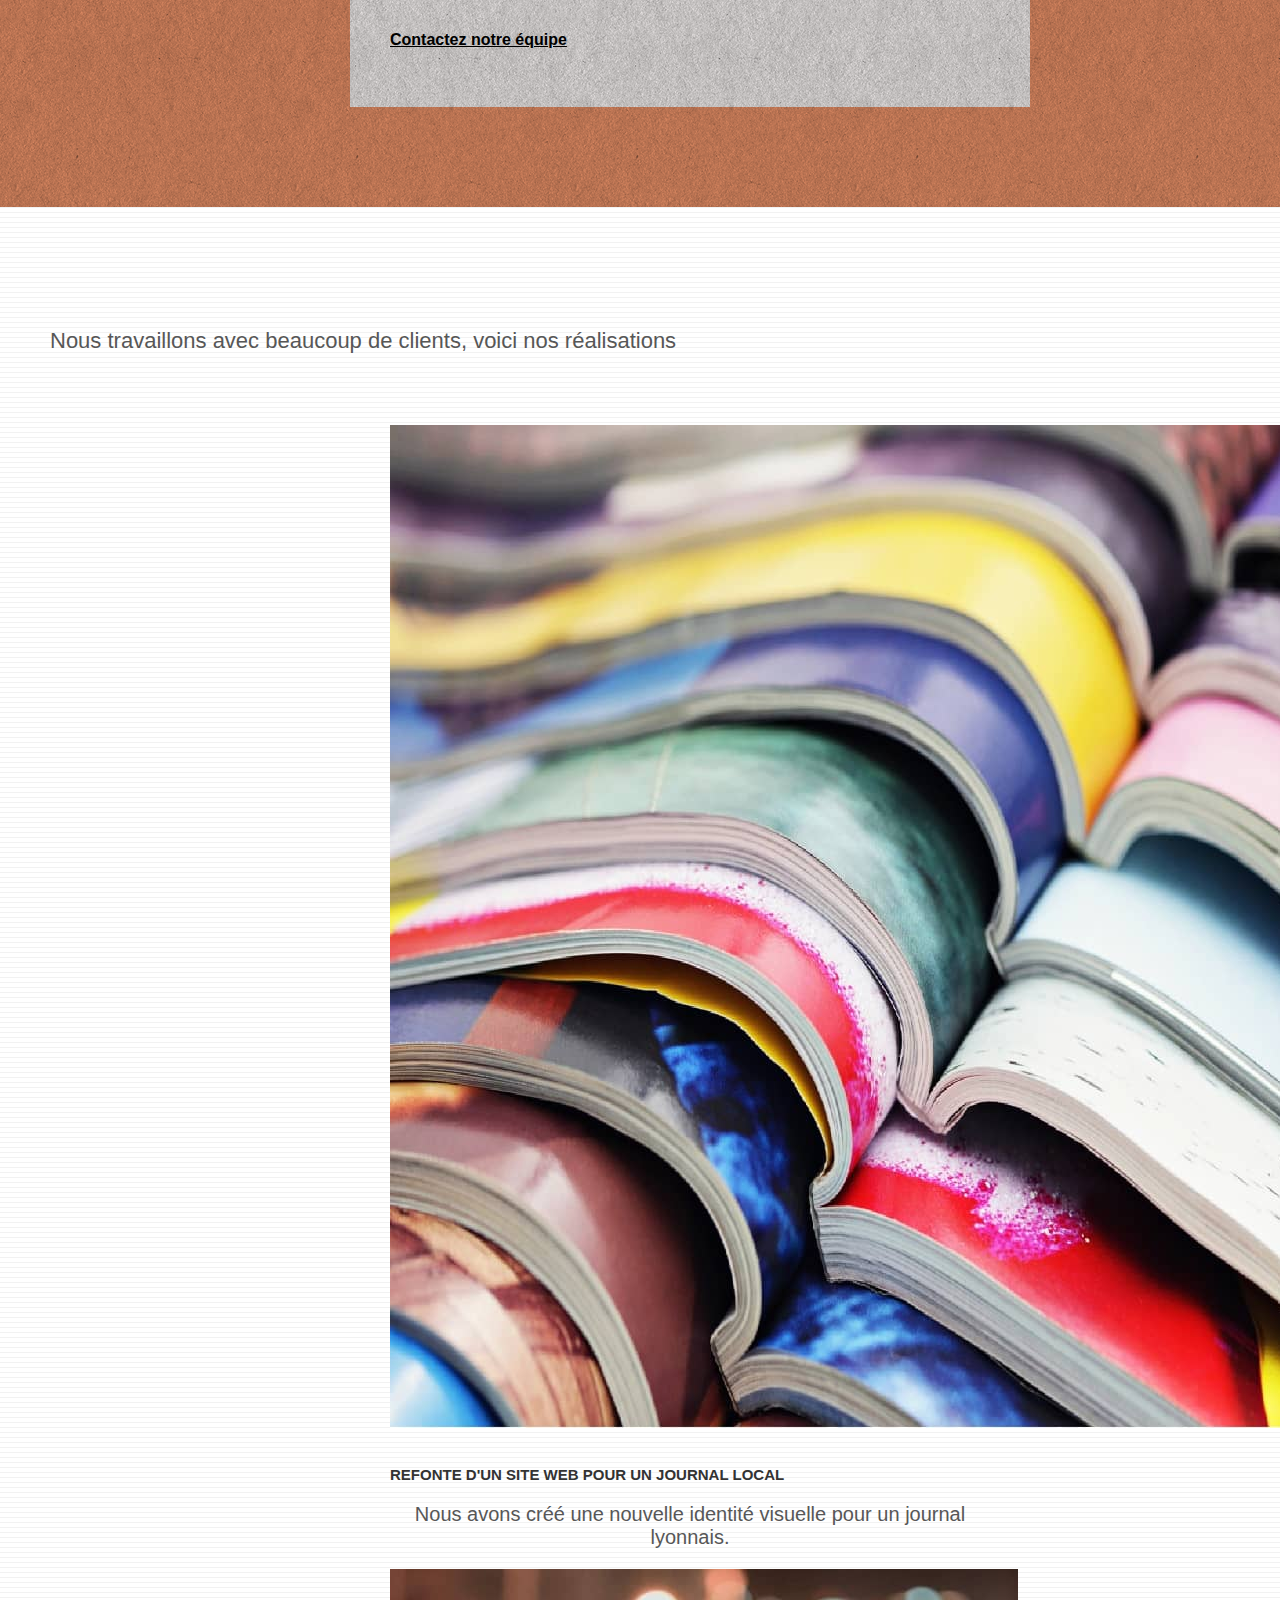
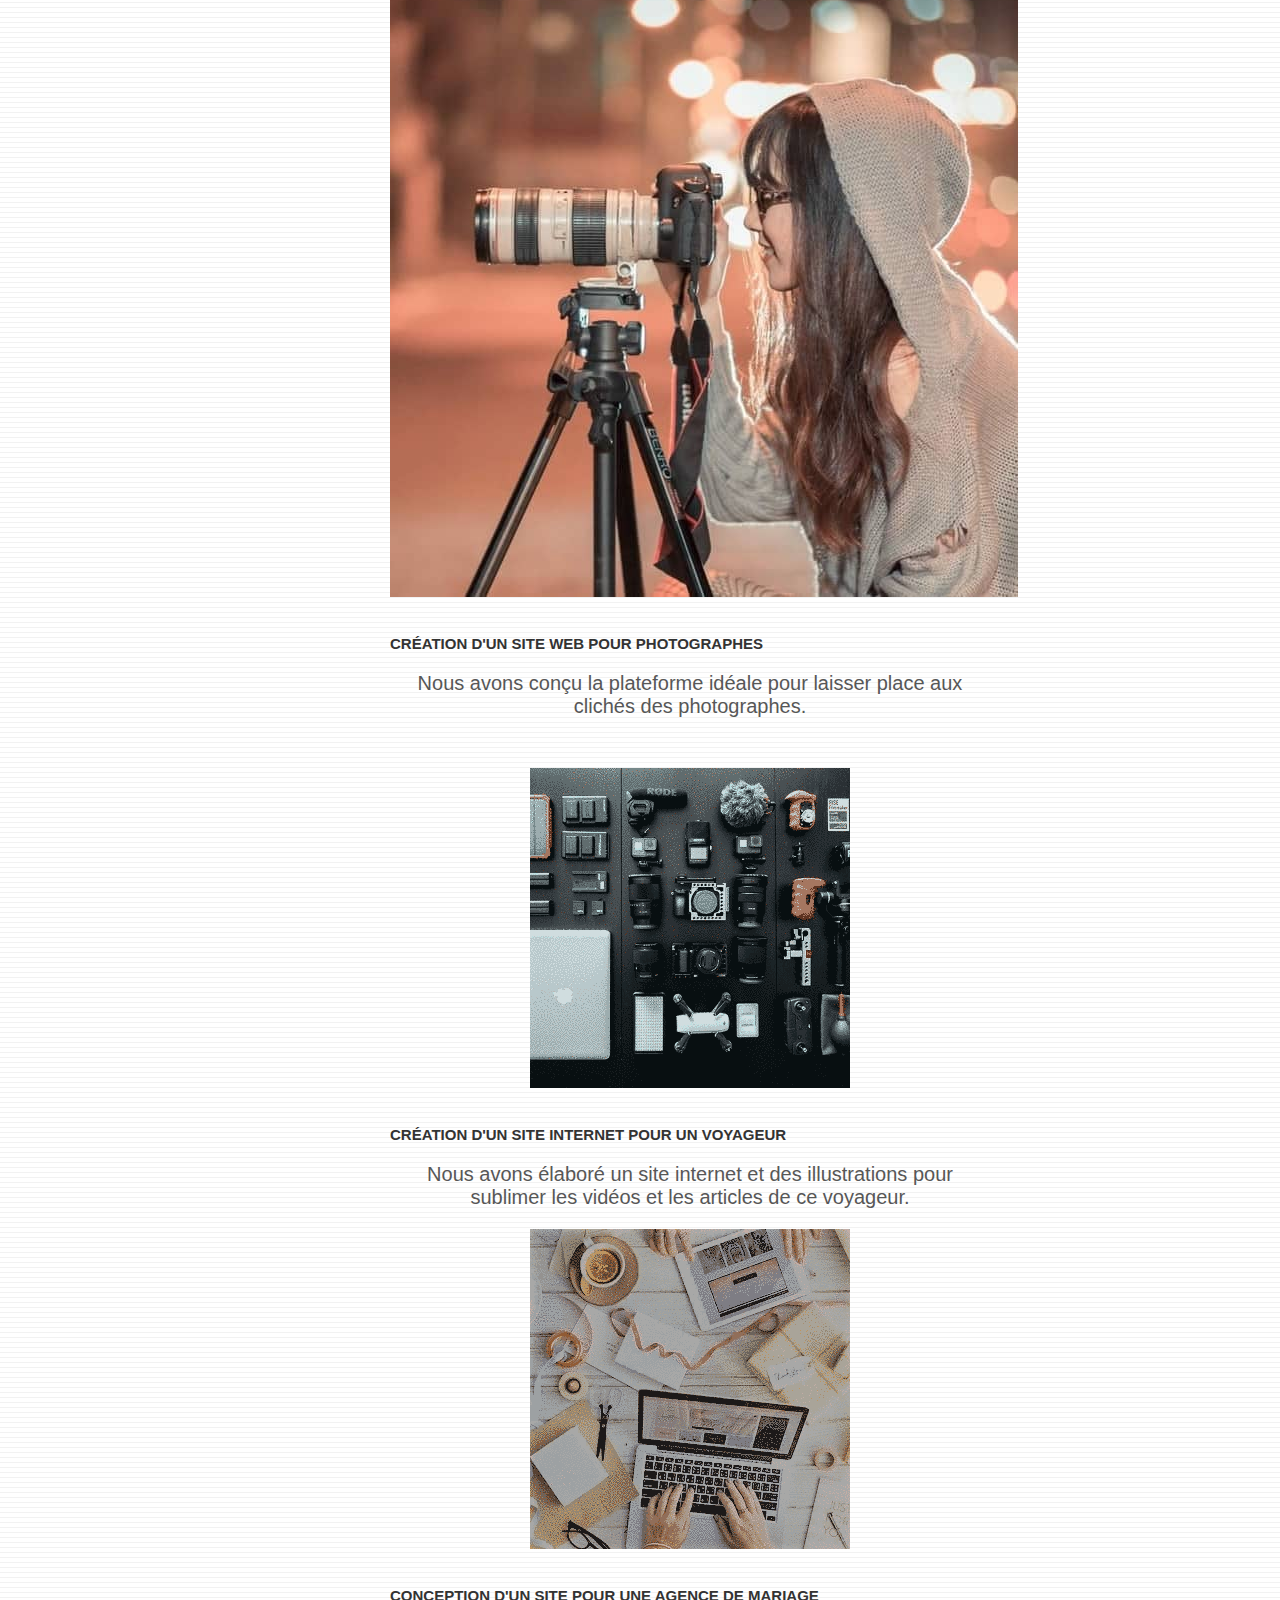
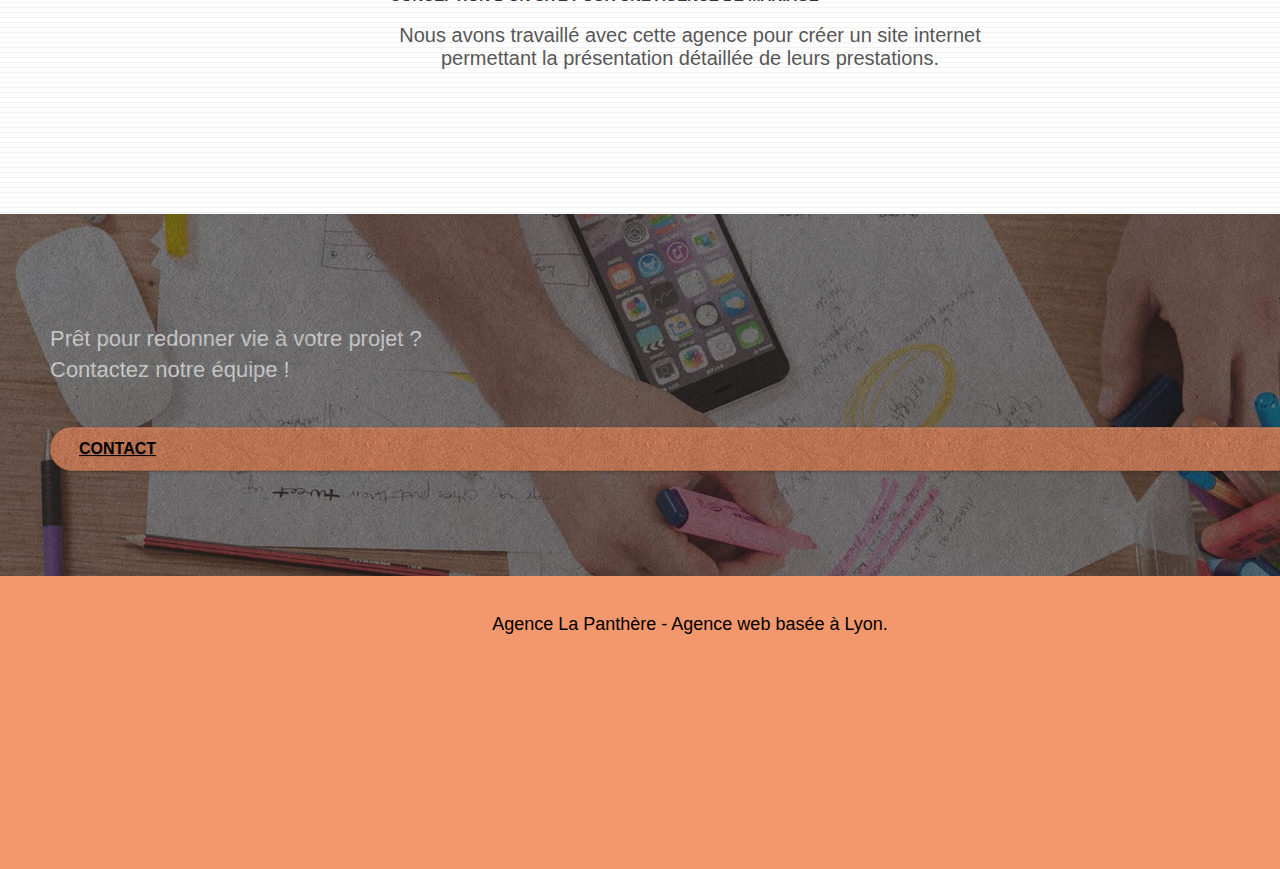
==== commit af71bacb: "mise à jour bloc 8 footer index.html" ====
--- a/index.html
+++ b/index.html
@@ -236,30 +236,36 @@
 </div>
 <!-- bloc-5-cta END -->
 
-<!-- Footer - bloc-8 -->
-<footer class="bloc bgc-atomic-tangerine d-bloc" id="bloc-8">
-	<section class="container bloc-sm">
-		<!-- <div class="row"> -->
-				<h2 id="prg" class="text-center black">
-					Agence La Panthère - Agence web basée à Lyon.<br>
-				</h2>
-				<ul id="icon" class="row row-no-gutters social">
-					<li class="col-sm-3">
-							<a class="social" href="index.html"><span class="fa fa-twitter icon-md"></span></a>
-					</li>
-					<li class="col-sm-3">
-							<a class="social" href="index.html"><span class="fa fa-facebook icon-md"></span></a>
-					</li>
-					<li class="col-sm-3">
-							<a class="social" href="index.html"><span class="fa fa-dribbble icon-md"></span></a>
-					</li>
-					<li class="col-sm-3">
-							<a class="social" href="index.html"><span class="fa fa-instagram icon-md"></span></a>
-					</li>
-				</ul>
-	</section>
-</footer>
-<!-- Footer - bloc-8 END -->
+	<!-- Footer - bloc-8 -->
+	<footer>
+		<div class="bloc bgc-atomic-tangerine d-bloc" id="bloc-8">
+			<section class="container bloc-sm">
+				<div class="row">
+					<p class="text-center__footer black">
+						Agence La Panthère - Agence web basée à Lyon.<br>
+					</p>
+					<div class="row row-no-gutters social">
+						<li class="col-sm-3">
+							<a class="social" target="blank" href="https://twitter.com" aria-label="Twitter"><span
+									class="fa fa-twitter icon-md"></span></a>
+						</li>
+						<li class="col-sm-3">
+							<a class="social" target="blank" href="https://facebook.com" aria-label="Facebook"><span
+									class="fa fa-facebook icon-md"></span></a>
+						</li>
+						<li class="col-sm-3">
+							<a class="social" target="blank" href="https://Dribbble.com" aria-label="Dribbble"><span
+									class="fa fa-dribbble icon-md"></span></a>
+						</li>
+						<li class="col-sm-3">
+							<a class="social" target="blank" href="https://instagram.com" aria-label="" Instagram"><span
+									class="fa fa-instagram icon-md"></span></a>
+						</li>
+					</div>
+				</div>
+			</section>
+		</div>
+		<!-- Footer - bloc-8 END -->
 
 </div>
 <!-- Principal conteneur END -->
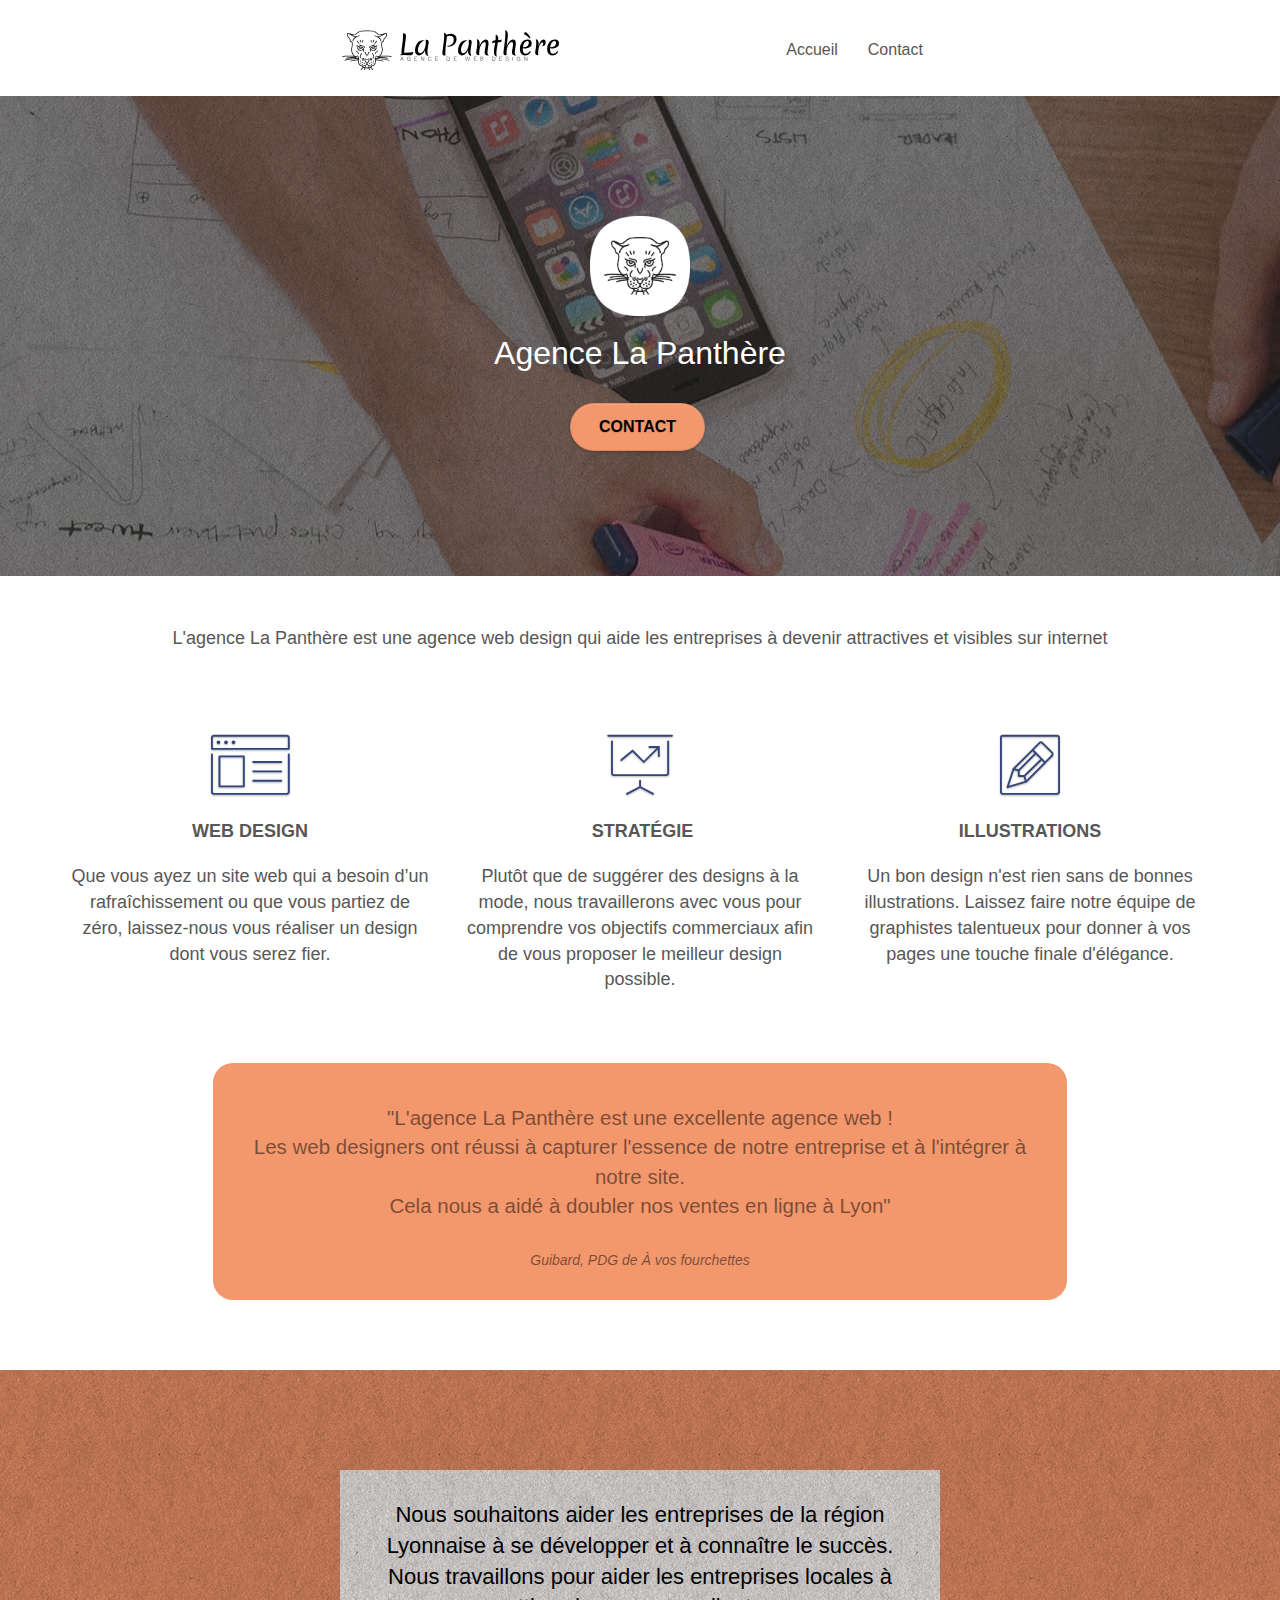
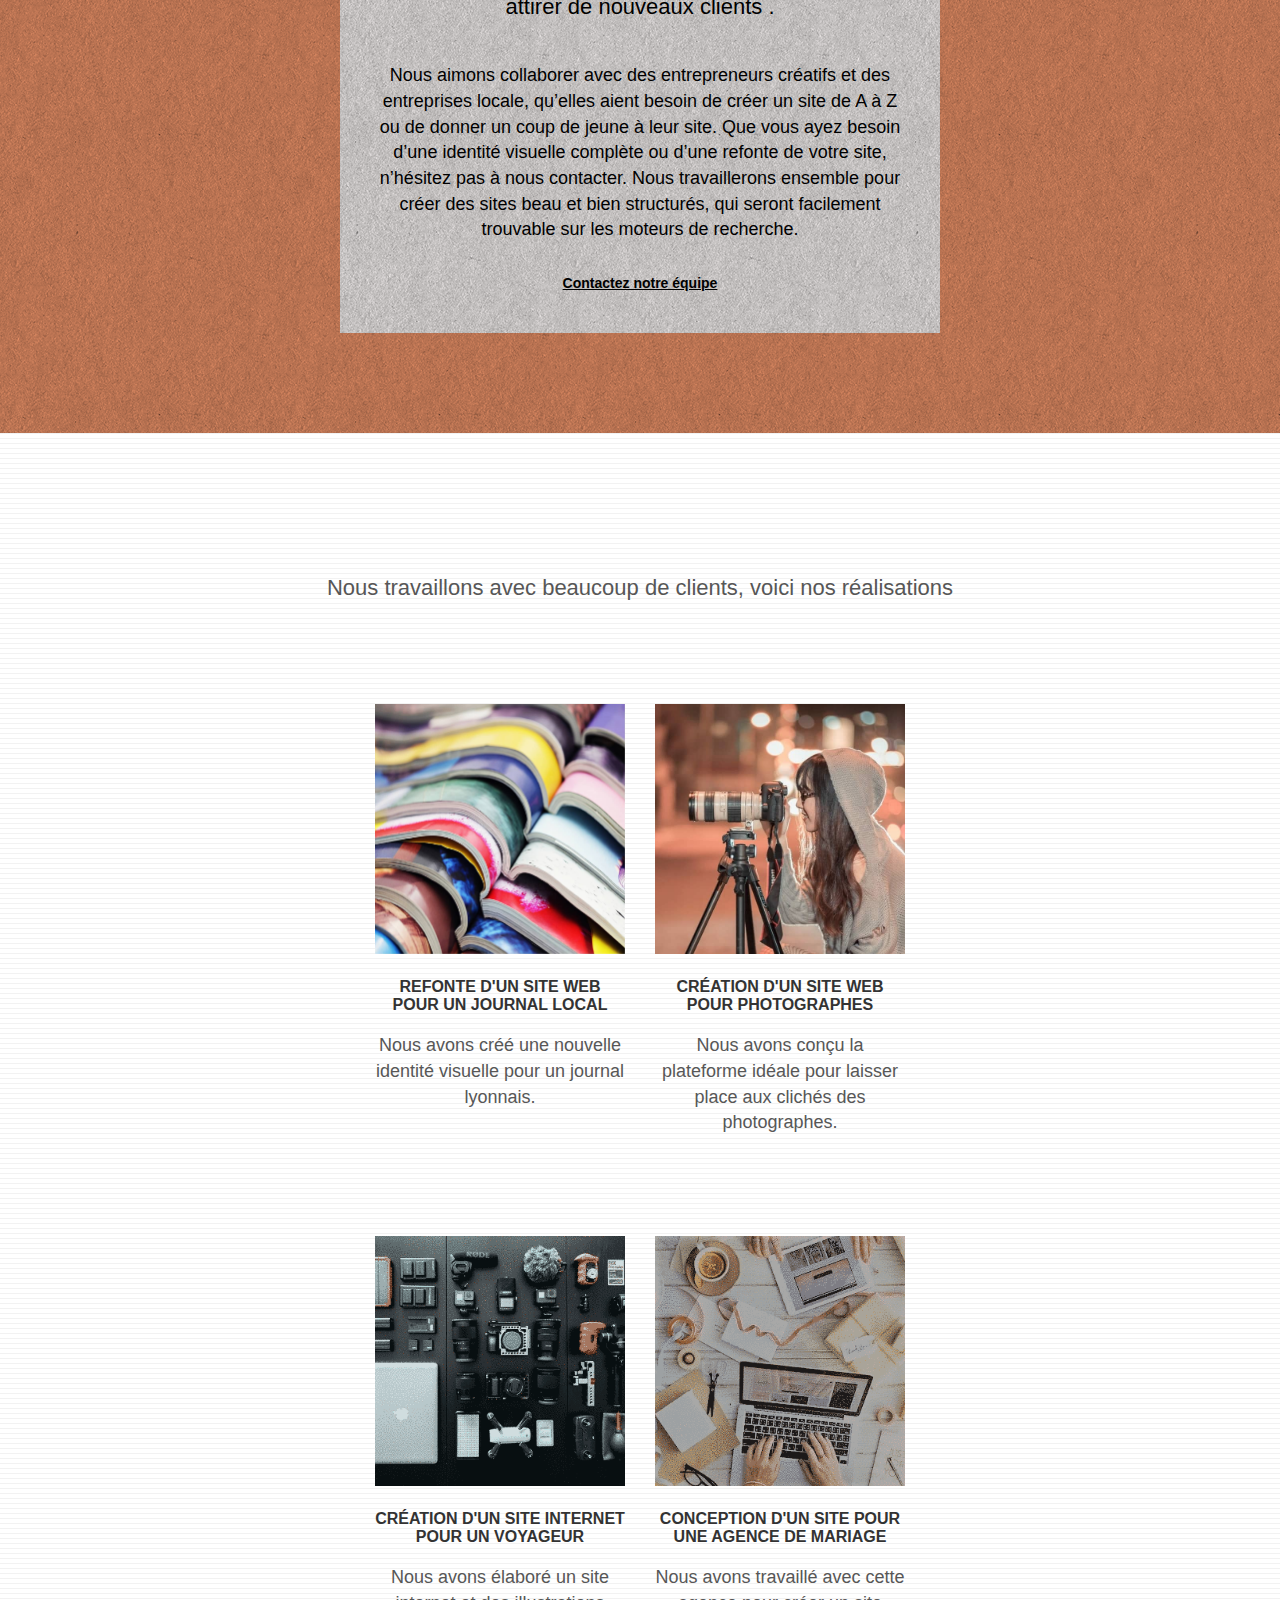
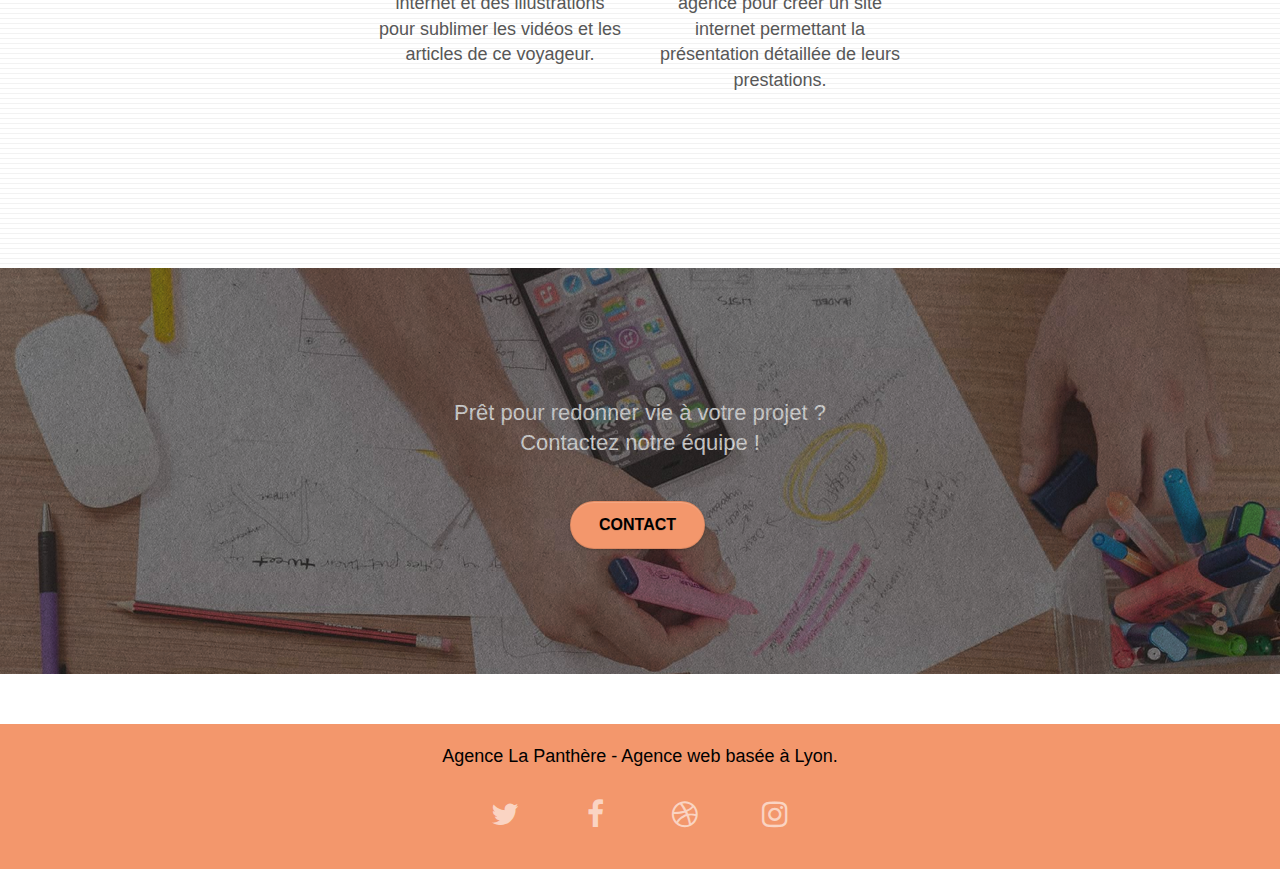
==== commit 4ae60460: "correction erreur images" ====
--- a/index.html
+++ b/index.html
@@ -5,10 +5,10 @@
     <meta name="description" content="L'agence 'La Panthère', est une agence de web design qui aide les entreprises à devenir attractives et visibles sur internet, du projet le plus simple au projet le plus complexe, notre équipe compte parmi elle des graphistes talentueux impatient de pouvoir embelir votre projet">
     <meta name="viewport" content="width=device-width, initial-scale=1.0, viewport-fit=cover">
     <link rel="shortcut icon" type="image/png" href="favicon.jpg">
-	<link rel="stylesheet" type="text/css" href="./css/bootstrap.min.css">
+	<link rel="stylesheet" type="text/css" href="./css/bootstrap.css">
 	<link rel="stylesheet" type="text/css" href="style.css">
-	<link rel="stylesheet" type="text/css" href="./css/font-awesome.min.css">
-	<link rel="stylesheet" type="text/css" href="./css/et-line.min.css">
+	<link rel="stylesheet" type="text/css" href="./css/font-awesome.css">
+	<link rel="stylesheet" type="text/css" href="./css/et-line.css">
     <title>La Panthère, Agence web design Lyonnaise</title>
 
     
@@ -267,13 +267,16 @@
 		</div>
 		<!-- Footer - bloc-8 END -->
 
-</div>
+</footer>
 <!-- Principal conteneur END -->
-		<script src="./js/jquery-2.1.0.js" defer></script>
-		<script src="./js/bootstrap.js" defer></script>
-		<script src="./js/blocs.js" defer></script>
-		<script src="./js/jquery.touchSwipe.js" defer></script>
-		<script src="./js/gmaps.js" defer></script>
-
+
+<!--script js -->
+<script src="./js/jquery-2.1.0.js" defer></script>
+<script src="./js/bootstrap.js" defer></script>
+<script src="./js/blocs.js" defer></script>
+<script src="./js/jquery.touchSwipe.js" defer></script>
+<script src="./js/gmaps.js" defer></script>
+<!--script js -->
 </body>
+
 </html>
--- a/style.css
+++ b/style.css
@@ -10,7 +10,7 @@
 a,
 button {
     transition: all .3s ease-in-out;
-    outline: none!important;
+    outline: none !important;
 }
 
 a:hover {
@@ -31,30 +31,15 @@
     width: 100%;
     clear: both;
     background: 50% 50% no-repeat;
-    padding: 0 50px;
+    /* padding: 0 50px; */
     -webkit-background-size: cover;
+    -moz-background-size: cover;
+    -o-background-size: cover;
     background-size: cover;
     position: relative;
 }
-ul#pos {
-    margin-top: 2px;
-    margin-right: 140px;
-}
-ul#pas {
-    margin-right: 5px;
-}
-.bloc-sm.container {
-    margin-right: 0;
-}
-
-
-
-ul#icon {
-    margin-right: 72rem;
-}
-
-/* position barre de navigation accueil*/
-.bloc .container { /*attention*/
+
+.bloc .container {
     padding-left: 0;
     padding-right: 0;
 }
@@ -65,10 +50,6 @@
 
 .bloc-md {
     padding: 50px;
-}
-/* espace navbar */
-.bloc-sm {
-    padding: 20px 50px;
 }
 
 .bg-center,
@@ -81,10 +62,10 @@
 .bg-tr-edge,
 .bg-br-edge,
 .bg-repeat {
-    -webkit-background-size: auto!important;
-    -moz-background-size: auto!important;
-    -o-background-size: auto!important;
-    background-size: auto!important;
+    -webkit-background-size: auto !important;
+    -moz-background-size: auto !important;
+    -o-background-size: auto !important;
+    background-size: auto !important;
 }
 
 .bg-repeat {
@@ -292,23 +273,14 @@
     margin-left: 0;
 }
 
-.row.row-no-gutters > [class^="col-"],
-.row.row-no-gutters > [class*=" col-"] {
+.row.row-no-gutters>[class^="col-"],
+.row.row-no-gutters>[class*=" col-"] {
     padding-right: 0;
     padding-left: 0;
 }
 
 #bloc-1-hero h1 {
     font-size: 32px;
-}
-
-.sr-only {
-    display: none;
-}
-
-/*dimension navbar */
-.padnav {
-    padding: 15px;
 }
 
 .navbar {
@@ -320,16 +292,19 @@
     height: auto;
     padding: 3px 15px;
     font-size: 25px;
+    font-weight: normal;
     font-weight: 600;
     line-height: 44px;
 }
 
-
-img {
+.navbar-brand img {
+    max-height: 200px;
+    margin: 0 5px 0 0;
+    display: inline;
+}
+
+.navbar-brand img[src$=svg] {
     min-width: 100px;
-    margin-bottom: -16px;
-    margin-right: 190px;
-    padding: 0 !important;
 }
 
 .nav-center .navbar-brand img {
@@ -337,25 +312,22 @@
 }
 
 .navbar .nav {
-    padding-top: 2px;
-    margin-right: 250px;
     float: right;
-    z-index: 1;
     list-style-type: none;
 }
 
-.nav > li {
+.nav>li {
     float: left;
     margin-top: 4px;
     font-size: 16px;
 }
 
-.navbar-nav .open .dropdown-menu > li > a {
+.navbar-nav .open .dropdown-menu>li>a {
     text-align: inherit;
 }
 
-.nav > li a:hover,
-.nav > li a:focus {
+.nav>li a:hover,
+.nav>li a:focus {
     background: transparent;
 }
 
@@ -365,7 +337,7 @@
 }
 
 .navbar-toggle:hover {
-    background: transparent!important;
+    background: transparent !important;
 }
 
 .navbar-toggle .icon-bar {
@@ -384,58 +356,33 @@
     z-index: 2;
 }
 
-.site-navigation {
-    text-decoration: none;
-}
-
-ul>li> a {
-    text-decoration: none;
-    padding: 15px;
-}
-
-
 @media (min-width: 768px) {
-    .site-navigation {
-         position: absolute;
-        top: 50%;
-        right: 20px;
-        transform: translate(0, -50%);
-        -webkit-transform: translateY(-50%);
-    } 
-        
-    /* center*/
-    h2#prg {
-        margin-right: 64rem;
-    }
-
-    header .bloc {
-        display: flex;
-        align-items: center;
-        justify-content: space-between;
-
-    }
-
-
-    .nav > li .dropdown-menu a,
-    .nav > li .dropdown-menu a:hover {
+
+    .nav>li .dropdown-menu a,
+    .nav>li .dropdown-menu a:hover {
         color: #484848;
     }
+
     .nav-invert .site-navigation {
         left: 0;
         right: 0;
     }
+
     .nav-center {
         text-align: center;
     }
+
     .nav-center .navbar-header {
         width: 100%;
     }
+
     .nav-center .navbar-header,
     .nav-center .navbar-brand,
-    .nav-center .nav > li {
+    .nav-center .nav>li {
         float: none;
         display: inline-block;
     }
+
     .nav-center .site-navigation {
         position: relative;
         width: 100%;
@@ -443,22 +390,15 @@
         margin-right: 0px;
         margin-top: 20px;
     }
+
     .nav-center.mini-nav .navbar-toggle {
         float: none;
         margin: 10px auto 0;
     }
-
-    /* .col-sm-6 form-group {
-        /* margin: 0 10px 0 10px; */
-
-    }       */
-        
-
-    
-}
-
-.nav > li > .dropdown a {
-    background: none!important;
+}
+
+.nav>li>.dropdown a {
+    background: none !important;
     display: block;
     padding: 14px 15px;
 }
@@ -485,7 +425,7 @@
     border-top-color: transparent;
     border-right-color: transparent;
     border-bottom-color: transparent;
-    margin: 6px -5px 0 0!important;
+    margin: 6px -5px 0 0 !important;
     float: right;
 }
 
@@ -499,25 +439,8 @@
     margin-bottom: 40px;
 }
 
-/* redimensionner bouton accueil*/
-#reset .cta-hero {
-    margin-top: 22px;
-    text-transform: uppercase;
-    padding: 12px 28px 12px 28px;
-    font-size: 16px;
-    font-weight: 700;
-}
-
-#reset {
-    position: absolute;
-    top: 17px;
-    left: 324px;
-    transform: translate(154%, -47%);
-}
-
-
 .btn {
-    margin: 0 5px 5px 0; /*attention*/
+    margin: 0 5px 5px 0;
 }
 
 .btn.pull-right {
@@ -532,7 +455,7 @@
 }
 
 button {
-    outline: none!important;
+    outline: none !important;
 }
 
 .btn-rd {
@@ -547,11 +470,11 @@
 }
 
 .icon-md {
-    font-size: 30px!important;
+    font-size: 30px !important;
 }
 
 .icon-lg {
-    font-size: 60px!important;
+    font-size: 60px !important;
 }
 
 .sm-shadow {
@@ -576,83 +499,9 @@
     border-radius: 0 0 29px 29px;
 }
 
-.col-sm-6 p {
-    text-align: center;
-    font-size: 20px;
-}
-
-.col-xs-12 {
-    background-color: #F3976C;
-    padding: 30px;
-    border-radius: 45px;
-    
-}
-
-.col-sm-12 text-center .btn {
-    display:  flex;
-    flex-direction: column;
-    justify-content: center;
-}
-
-.col-sm-12 {
-    display: flex;
-    flex-direction: column;
-    justify-content: center;
-}
-
-/* position texte panneau gris*/
-.col-sm-12 h1, p {
-    display: flex;
-    justify-content:  center;
-}
-
-.col-sm-12 p {
-    margin-bottom: 60px;
-    margin-top: 20px;
-    font-size: 22px;
-    color: #000000;
-    display: flex;
-    flex-direction: column;
-    text-align: center;
-}
-
-.col-sm-12 .text-ms {
-    font-size: 20px;
-}
-
-
-.col-sm-12 h1{
-    color: #000000;
-}
-.img-responsive {
-    margin: auto;
-}
-
 .form-control {
     border-color: rgba(0, 0, 0, .1);
     box-shadow: none;
-}
-
-.form-group {
-    display: flex;
-    flex-direction: column;
-    display: flex;
-    flex-direction: column;
-    margin-bottom: 10px;
-    padding: 5px;
-    font-size: larger;
-}
-
-input {
-    border-radius: 3px;
-    padding: 9px;
-    border: 1px solid;
-    font-size: 20px;
-    justify-items: flex-start;
-}
-
-#message {
-    padding: 50px;
 }
 
 .scrollToTop {
@@ -676,7 +525,6 @@
 }
 
 a[data-lightbox] {
-    position: relative;
     display: block;
     text-align: center;
 }
@@ -693,7 +541,6 @@
     color: #FFF;
     font-weight: 100;
     z-index: 1;
-    position: absolute;
     top: 50%;
     transform: translateY(-50%);
     -webkit-transform: translateY(-50%);
@@ -758,7 +605,6 @@
     color: rgba(255, 255, 255, .9);
     background: rgba(0, 0, 0, .5);
     transition: all .2s ease-in-out;
-    position: absolute;
     top: 45%;
     z-index: 1;
     opacity: 0.4;
@@ -796,10 +642,12 @@
 a {
     font-family: "helvetica";
     font-weight: 400;
-    color: #575757!important;
-}
-
-
+    color: #575757 !important;
+}
+
+img {
+    margin: 0;
+}
 
 .hero-bloc-text {
     font-size: 38px;
@@ -819,9 +667,12 @@
     margin: auto auto auto auto;
 }
 
+/* taille police < p > texte central page accueil */
 p {
     font-size: 18px;
 }
+
+
 
 .tight-width-whitespace {
     max-width: 600px;
@@ -829,38 +680,36 @@
 }
 
 .h1 {
-    font-size: 24px;
+    font-size: 20px;
     font-family: "Open Sans";
 }
 
 .cta-hero {
     margin-top: 22px;
-    color: #FFFFFF!important;
+    color: #FFFFFF !important;
     text-transform: uppercase;
     padding: 12px 28px 12px 28px;
     font-size: 16px;
     font-weight: 700;
 }
 
-
-/* position icone sociale*/
 .social {
     max-width: 400px;
     margin: auto auto auto auto;
-    list-style-type: none;
-    padding: 30px;
-}
-
+}
+
+/* taille h2 texte sous bouton page accueil */
 h2 {
     font-size: 22px;
     line-height: 1.4em;
 }
 
+/* taille police h3 titre photos */
 h3 {
-    font-size: 15px;
+    font-size: 16px;
     text-transform: uppercase;
     font-weight: 700;
-    color: #333333!important;
+    color: #333333 !important;
 }
 
 .med-width-whitespace {
@@ -870,11 +719,11 @@
 }
 
 h1 {
-    color: #333333!important;
+    color: #333333 !important;
 }
 
 h4 {
-    color: #333333!important;
+    color: #333333 !important;
 }
 
 .icons {
@@ -882,17 +731,14 @@
     margin-top: 24px;
 }
 
-.text-ms {
-    font-size: 20px;
-}
-
 .white {
-    color: #FFFFFF!important;
+    color: #FFFFFF !important;
 }
 
 .black {
     color: #000000 !important;
 }
+
 .portfolio-thumb {
     margin-bottom: 24px;
 }
@@ -906,14 +752,15 @@
     box-shadow: 0px 4px 9px rgba(0, 0, 0, 0.3);
 }
 
+/* panneau texte central page accueil */
 .black-background {
-    background-color: rgb(255 251 250);
     padding: 40px 40px 40px 40px;
+    background-color: rgb(255 251 250)
 }
 
 .bold-link {
     font-weight: 900;
-    text-decoration: underline!important;
+    text-decoration: underline !important;
 }
 
 .bgc-white {
@@ -929,44 +776,48 @@
 }
 
 .tc-white {
-    color: #ffffff!important;
-}
+    color: #ffffff !important;
+}
+
+/* couleur police texte central page accueil haut */
 .tc-black {
-    color: #000000!important;
+    color: #000000 !important;
 }
 
 .btn-atomic-tangerine {
-    background: #F3976C!important;
+    background: #F3976C;
     color: #000000 !important;
 }
 
 .btn-atomic-tangerine:hover {
-    background: #efb9a0!important;
+    background: #f0bda5 !important;
 }
 
 .ltc-white {
-    color: #FFFFFF!important;
-}
-
+    color: #FFFFFF !important;
+}
+
+/* couleur lien texte central page accueil */
 .ltc-black {
-    color: #000000!important;
-}
-
-.ltc-black:hover {
-    color: #0f2eda!important;
+    color: #000000 !important;
+}
+
+
+.ltc-white:hover {
+    color: #cccccc !important;
 }
 
 .ltc-atomic-tangerine {
-    color: #F3976C!important;
+    color: #F3976C !important;
 }
 
 .ltc-atomic-tangerine:hover {
-    color: #c27956!important;
+    color: #c27956 !important;
 }
 
 .icon-dark-slate-blue {
-    color: #364577!important;
-    border-color: #364577!important;
+    color: #364577 !important;
+    border-color: #364577 !important;
 }
 
 .bg-dots-bg {
@@ -985,39 +836,144 @@
     background-image: url("img/image-de-presentation.bmp");
 }
 
-
-/*mise en place du formulaire*/
-#bloc-7 {
+/* position texte sous image centrale page accueil */
+#bloc-2-services p {
     display: flex;
     justify-content: center;
 }
- 
- .col-sm-6 {
-    margin-right: auto;
-    margin-left: auto;
- }
-
- /* position logo */
-.navbar-brand img[src$=svg] {
-    min-width: 100px;
-    margin-bottom: -16px;
-    margin-right: 190px;
-    padding: 10px;
-} 
-  
-.container .row .col-sm-12 h1, p {
+
+.col-sm-4 {
+    display: flex;
+    flex-direction: column;
+    justify-content: space-between;
+    margin-bottom: 60px;
+    margin-top: 50px;
+}
+
+blockquote {
+    margin: 0 0 20px;
+    font-size: 20.5px;
+    border: none;
+}
+
+figure {
+    background-color: #F3976C;
+    padding: 30px;
+    width: 100px;
+    border-radius: 20px;
+    margin-bottom: 70px;
+    width: 50%;
+    display: flex;
+    flex-direction: column;
+    justify-content: center;
+
+}
+
+sz-text {
+    font-size: 22px;
+}
+
+.bg-banniere {
+    margin-bottom: 50px;
+}
+
+.text-center h3 {
+    text-transform: lowercase;
+    font-size: 23px;
+}
+
+.container p {
     display: flex;
     justify-content: center;
-
-
-}
-
+}
+
+
+.social {
+    max-width: 400px;
+    list-style-type: none;
+    display: flex;
+    justify-content: center;
+}
+
+.row {
+    padding: 20px;
+}
+
+.text-center__footer {
+    align-items: center;
+}
+
+.cap {
+    text-transform: uppercase;
+    font-size: 18px;
+    font-weight: 700;
+}
+
+.sr-only {
+    display: none;
+}
+
+.site-navigation a {
+    text-decoration: none;
+    margin: 0;
+}
+
+.navbar.nav a {
+    margin: 0;
+}
+
+nav.navbar.row {
+    display: flex;
+    align-items: center;
+    justify-content: space-around;
+}
+
+ul {
+    margin: 0;
+}
+
+.collapse a {
+    padding-right: 60px;
+}
+
+/* position centrale formulaire */
+.pos {
+    display: flex;
+    justify-content: center;
+}
+
+.form-group {
+    display: flex;
+    flex-direction: column;
+    display: flex;
+    flex-direction: column;
+    margin-bottom: 10px;
+    padding: 5px;
+    font-size: larger;
+}
+
+input {
+    padding: 10px;
+    border-radius: 7px;
+}
+
+textarea {
+    padding: 25px;
+    border-radius: 7px;
+}
+
+.tight-width-whitespace {
+    display: block;
+    inline-size: block;
+
+}
 
 @media (max-width: 1024px) {
     .bloc {
         padding-left: 20px;
         padding-right: 20px;
     }
+
     .bloc.full-width-bloc,
     .bloc-tile-2.full-width-bloc .container,
     .bloc-tile-3.full-width-bloc .container,
@@ -1025,20 +981,16 @@
         padding-left: 0;
         padding-right: 0;
     }
-
-    h2#prg {
-        margin-right: 1rem;
-    }
 }
 
 @media (max-width: 992px) and (min-width: 768px) {
     .navbar .nav {
         max-width: 80%
     }
+
     .nav-center.navbar .nav {
         max-width: 100%
     }
-
 }
 
 @media only screen and (min-device-width: 768px) and (max-device-width: 1024px) and (orientation: landscape) {
@@ -1047,50 +999,52 @@
     }
 }
 
-@media only screen and (min-device-width: 1024px) and (max-device-width: 1366px) and (-webkit-min-device-pixel-ratio: 1.5) { /*MODE DESKTOP*/
+@media only screen and (min-device-width: 1024px) and (max-device-width: 1366px) and (-webkit-min-device-pixel-ratio: 1.5) {
     .b-parallax {
         background-attachment: scroll;
     }
 }
 
-@media (max-width: 991px) { /*MODE TABLET*/
+@media (max-width: 991px) {
     .container {
         width: 100%;
     }
+
     .b-parallax {
         background-attachment: scroll;
     }
+
     .page-container,
     #hero-bloc {
         overflow-x: hidden;
         position: relative;
     }
+
     .bloc {
         padding-left: constant(safe-area-inset-left);
         padding-right: constant(safe-area-inset-right);
     }
+
     .bloc-group,
     .bloc-group .bloc {
         display: block;
         width: 100%;
     }
+
     .bloc-fill-screen .fill-bloc-top-edge,
     .bloc-fill-screen .fill-bloc-bottom-edge {
         padding: 0 20px;
         padding-left: constant(safe-area-inset-left);
         padding-right: constant(safe-area-inset-right);
     }
-
-    h2#prg {
-        margin-right: 1rem;
-    }
-}
-
-@media (max-width: 767px) { /*MODE MOBILE*/
+}
+
+@media (max-width: 767px) {
     .page-container {
         overflow-x: hidden;
         position: relative;
     }
+
     h1,
     h2,
     h3,
@@ -1099,28 +1053,33 @@
     h6,
     p,
     #disqus_thread {
-        padding-left: 10px!important;
-        padding-right: 10px!important;
-    }
+        padding-left: 10px !important;
+        padding-right: 10px !important;
+    }
+
     .b-parallax {
         background-attachment: scroll;
     }
+
     .navbar .nav {
         padding-top: 0;
         border-top: 1px solid rgba(0, 0, 0, .2);
-        float: none!important;
-    }
+        float: none !important;
+    }
+
     .navbar.row {
         margin-left: 0;
         margin-right: 0;
     }
+
     .site-navigation {
         position: inherit;
         transform: none;
         -webkit-transform: none;
         -ms-transform: none;
     }
-    .nav > li {
+
+    .nav>li {
         margin-top: 0;
         border-bottom: 1px solid rgba(0, 0, 0, .1);
         background: rgba(0, 0, 0, .05);
@@ -1128,33 +1087,35 @@
         padding-left: 15px;
         width: 100%;
     }
-    .nav > li:hover {
+
+    .nav>li:hover {
         background: rgba(0, 0, 0, .08);
     }
+
     .dropdown .dropdown a .caret {
         float: none;
-        margin: 5px 0 0 10px!important;
+        margin: 5px 0 0 10px !important;
         border: 4px solid black;
         border-bottom-color: transparent;
         border-right-color: transparent;
         border-left-color: transparent;
     }
+
     #hero-bloc .navbar .nav {
         background: rgba(0, 0, 0, .8);
     }
+
     #hero-bloc .navbar .nav a {
         color: rgba(255, 255, 255, .6);
     }
+
     .hero {
         padding: 50px 0;
     }
+
     .hero-nav {
         left: -1px;
         right: -1px;
-    }
-
-    .navbar-collapse ul {
-        margin-left: 571px;
     }
 
     .navbar-collapse {
@@ -1163,6 +1124,7 @@
         -webkit-box-shadow: none;
         box-shadow: none;
     }
+
     .navbar-brand img {
         max-height: 40px;
         width: auto;
@@ -1172,24 +1134,29 @@
         float: none;
         width: 100%;
     }
+
     .nav-invert .navbar-toggle {
         float: left;
         margin-left: 10px;
     }
+
     .bloc {
         padding-left: 0;
         padding-right: 0;
     }
+
     .bloc-xxl,
     .bloc-xl,
     .bloc-lg {
         padding: 40px 0;
     }
+
     .bloc-sm,
     .bloc-md {
         padding-left: 0;
         padding-right: 0;
     }
+
     .bloc-tile-2 .container,
     .bloc-tile-3 .container,
     .bloc-tile-4 .container,
@@ -1198,76 +1165,53 @@
         padding-left: 0;
         padding-right: 0;
     }
+
     .a-block {
         padding: 0 10px;
     }
+
     .btn-dwn {
-        display: revert;
-    }
+        display: none;
+    }
+
     .voffset {
         margin-top: 5px;
     }
+
     .voffset-md {
         margin-top: 20px;
     }
+
     .voffset-lg {
         margin-top: 30px;
     }
+
     form {
         padding: 5px;
     }
-    .voffset-lg {
-        margin: 0 20px 0 20px;
-    }
+
     .close-lightbox {
         display: inline-block;
     }
+
     .blocsapp-device-iphone5 {
         background-size: 216px 425px;
         padding-top: 60px;
         width: 216px;
         height: 425px;
     }
+
     .blocsapp-device-iphone5 img {
         width: 180px;
         height: 320px;
     }
-
-    .bloc-mob-center-text {
-        text-align: center;
-    }
-
-    header .bloc {
-        display: flex;
-        align-items: center;
-        flex-direction: column;
-    }
-
-    #bloc-0 {
-        display: flex;
-        flex-direction: column;
-    }
-
-    .bgc-atomic-tangerine {
-        background-color: #F3976C;
-    }
-
-    h2#prg {
-        margin-right: 0rem;
-    }
-    
-
-}
-
-@media (max-width: 400px) { /*MODE MOBILE IPHONE 5*/
+}
+
+@media (max-width: 400px) {
     .bloc {
         padding-left: 0;
         padding-right: 0;
     }
-
-     h2#prg {
-        margin-right: 0rem;
-    }
 }
 
 @media (max-width: 767px) {
@@ -1275,23 +1219,29 @@
         text-align: center;
     }
 
-    header .bloc {
-        display: flex;
-        align-items: center;
-        flex-direction: column;
-    }
-
-    #bloc-0 {
+    .col-sm-12 h1 {
         display: flex;
         flex-direction: column;
-    }
-
-    .bgc-atomic-tangerine {
-        background-color: #F3976C;
-    }
-
-    #prgh2 {
-        margin-right: 0rem;
-    }
-   
+        font-size: 33px;
+    }
+
+    .col-sm-12 p {
+        display: flex;
+        flex-direction: column;
+        justify-content: center;
+    }
+
+    .col-sm-6.pos {
+        display: flex;
+        flex-direction: column;
+    }
+
+    .navbar-collapse {
+        padding: 0;
+        overflow-x: hidden;
+        -webkit-box-shadow: unset;
+        box-shadow: unset;
+        margin-right: -19px;
+    }
+
 }--- a/css/et-line.css
+++ b/css/et-line.css
@@ -0,0 +1,519 @@
+@font-face {
+    font-family: et-line;
+    src: url(../fonts/et-line.eot);
+    src: url(../fonts/et-line.eot?#iefix) format('embedded-opentype'), url(../fonts/et-line.woff) format('woff'), url(../fonts/et-line.ttf) format('truetype'), url(../fonts/et-line.svg#et-line) format('svg');
+    font-weight: 400;
+    font-style: normal
+}
+
+.et-icon-adjustments,
+.et-icon-alarmclock,
+.et-icon-anchor,
+.et-icon-aperture,
+.et-icon-attachment,
+.et-icon-bargraph,
+.et-icon-basket,
+.et-icon-beaker,
+.et-icon-bike,
+.et-icon-book-open,
+.et-icon-briefcase,
+.et-icon-browser,
+.et-icon-calendar,
+.et-icon-camera,
+.et-icon-caution,
+.et-icon-chat,
+.et-icon-circle-compass,
+.et-icon-clipboard,
+.et-icon-clock,
+.et-icon-cloud,
+.et-icon-compass,
+.et-icon-desktop,
+.et-icon-dial,
+.et-icon-document,
+.et-icon-documents,
+.et-icon-download,
+.et-icon-dribbble,
+.et-icon-edit,
+.et-icon-envelope,
+.et-icon-expand,
+.et-icon-facebook,
+.et-icon-flag,
+.et-icon-focus,
+.et-icon-gears,
+.et-icon-genius,
+.et-icon-gift,
+.et-icon-global,
+.et-icon-globe,
+.et-icon-googleplus,
+.et-icon-grid,
+.et-icon-happy,
+.et-icon-hazardous,
+.et-icon-heart,
+.et-icon-hotairballoon,
+.et-icon-hourglass,
+.et-icon-key,
+.et-icon-laptop,
+.et-icon-layers,
+.et-icon-lifesaver,
+.et-icon-lightbulb,
+.et-icon-linegraph,
+.et-icon-linkedin,
+.et-icon-lock,
+.et-icon-magnifying-glass,
+.et-icon-map,
+.et-icon-map-pin,
+.et-icon-megaphone,
+.et-icon-mic,
+.et-icon-mobile,
+.et-icon-newspaper,
+.et-icon-notebook,
+.et-icon-paintbrush,
+.et-icon-paperclip,
+.et-icon-pencil,
+.et-icon-phone,
+.et-icon-picture,
+.et-icon-pictures,
+.et-icon-piechart,
+.et-icon-presentation,
+.et-icon-pricetags,
+.et-icon-printer,
+.et-icon-profile-female,
+.et-icon-profile-male,
+.et-icon-puzzle,
+.et-icon-quote,
+.et-icon-recycle,
+.et-icon-refresh,
+.et-icon-ribbon,
+.et-icon-rss,
+.et-icon-sad,
+.et-icon-scissors,
+.et-icon-scope,
+.et-icon-search,
+.et-icon-shield,
+.et-icon-speedometer,
+.et-icon-strategy,
+.et-icon-streetsign,
+.et-icon-tablet,
+.et-icon-target,
+.et-icon-telescope,
+.et-icon-toolbox,
+.et-icon-tools,
+.et-icon-tools-2,
+.et-icon-trophy,
+.et-icon-tumblr,
+.et-icon-twitter,
+.et-icon-upload,
+.et-icon-video,
+.et-icon-wallet,
+.et-icon-wine {
+    font-family: et-line;
+    speak: none;
+    font-style: normal;
+    font-weight: 400;
+    font-variant: normal;
+    text-transform: none;
+    line-height: 1;
+    -webkit-font-smoothing: antialiased;
+    -moz-osx-font-smoothing: grayscale;
+    display: inline-block
+}
+
+.et-icon-mobile:before {
+    content: "\e000"
+}
+
+.et-icon-laptop:before {
+    content: "\e001"
+}
+
+.et-icon-desktop:before {
+    content: "\e002"
+}
+
+.et-icon-tablet:before {
+    content: "\e003"
+}
+
+.et-icon-phone:before {
+    content: "\e004"
+}
+
+.et-icon-document:before {
+    content: "\e005"
+}
+
+.et-icon-documents:before {
+    content: "\e006"
+}
+
+.et-icon-search:before {
+    content: "\e007"
+}
+
+.et-icon-clipboard:before {
+    content: "\e008"
+}
+
+.et-icon-newspaper:before {
+    content: "\e009"
+}
+
+.et-icon-notebook:before {
+    content: "\e00a"
+}
+
+.et-icon-book-open:before {
+    content: "\e00b"
+}
+
+.et-icon-browser:before {
+    content: "\e00c"
+}
+
+.et-icon-calendar:before {
+    content: "\e00d"
+}
+
+.et-icon-presentation:before {
+    content: "\e00e"
+}
+
+.et-icon-picture:before {
+    content: "\e00f"
+}
+
+.et-icon-pictures:before {
+    content: "\e010"
+}
+
+.et-icon-video:before {
+    content: "\e011"
+}
+
+.et-icon-camera:before {
+    content: "\e012"
+}
+
+.et-icon-printer:before {
+    content: "\e013"
+}
+
+.et-icon-toolbox:before {
+    content: "\e014"
+}
+
+.et-icon-briefcase:before {
+    content: "\e015"
+}
+
+.et-icon-wallet:before {
+    content: "\e016"
+}
+
+.et-icon-gift:before {
+    content: "\e017"
+}
+
+.et-icon-bargraph:before {
+    content: "\e018"
+}
+
+.et-icon-grid:before {
+    content: "\e019"
+}
+
+.et-icon-expand:before {
+    content: "\e01a"
+}
+
+.et-icon-focus:before {
+    content: "\e01b"
+}
+
+.et-icon-edit:before {
+    content: "\e01c"
+}
+
+.et-icon-adjustments:before {
+    content: "\e01d"
+}
+
+.et-icon-ribbon:before {
+    content: "\e01e"
+}
+
+.et-icon-hourglass:before {
+    content: "\e01f"
+}
+
+.et-icon-lock:before {
+    content: "\e020"
+}
+
+.et-icon-megaphone:before {
+    content: "\e021"
+}
+
+.et-icon-shield:before {
+    content: "\e022"
+}
+
+.et-icon-trophy:before {
+    content: "\e023"
+}
+
+.et-icon-flag:before {
+    content: "\e024"
+}
+
+.et-icon-map:before {
+    content: "\e025"
+}
+
+.et-icon-puzzle:before {
+    content: "\e026"
+}
+
+.et-icon-basket:before {
+    content: "\e027"
+}
+
+.et-icon-envelope:before {
+    content: "\e028"
+}
+
+.et-icon-streetsign:before {
+    content: "\e029"
+}
+
+.et-icon-telescope:before {
+    content: "\e02a"
+}
+
+.et-icon-gears:before {
+    content: "\e02b"
+}
+
+.et-icon-key:before {
+    content: "\e02c"
+}
+
+.et-icon-paperclip:before {
+    content: "\e02d"
+}
+
+.et-icon-attachment:before {
+    content: "\e02e"
+}
+
+.et-icon-pricetags:before {
+    content: "\e02f"
+}
+
+.et-icon-lightbulb:before {
+    content: "\e030"
+}
+
+.et-icon-layers:before {
+    content: "\e031"
+}
+
+.et-icon-pencil:before {
+    content: "\e032"
+}
+
+.et-icon-tools:before {
+    content: "\e033"
+}
+
+.et-icon-tools-2:before {
+    content: "\e034"
+}
+
+.et-icon-scissors:before {
+    content: "\e035"
+}
+
+.et-icon-paintbrush:before {
+    content: "\e036"
+}
+
+.et-icon-magnifying-glass:before {
+    content: "\e037"
+}
+
+.et-icon-circle-compass:before {
+    content: "\e038"
+}
+
+.et-icon-linegraph:before {
+    content: "\e039"
+}
+
+.et-icon-mic:before {
+    content: "\e03a"
+}
+
+.et-icon-strategy:before {
+    content: "\e03b"
+}
+
+.et-icon-beaker:before {
+    content: "\e03c"
+}
+
+.et-icon-caution:before {
+    content: "\e03d"
+}
+
+.et-icon-recycle:before {
+    content: "\e03e"
+}
+
+.et-icon-anchor:before {
+    content: "\e03f"
+}
+
+.et-icon-profile-male:before {
+    content: "\e040"
+}
+
+.et-icon-profile-female:before {
+    content: "\e041"
+}
+
+.et-icon-bike:before {
+    content: "\e042"
+}
+
+.et-icon-wine:before {
+    content: "\e043"
+}
+
+.et-icon-hotairballoon:before {
+    content: "\e044"
+}
+
+.et-icon-globe:before {
+    content: "\e045"
+}
+
+.et-icon-genius:before {
+    content: "\e046"
+}
+
+.et-icon-map-pin:before {
+    content: "\e047"
+}
+
+.et-icon-dial:before {
+    content: "\e048"
+}
+
+.et-icon-chat:before {
+    content: "\e049"
+}
+
+.et-icon-heart:before {
+    content: "\e04a"
+}
+
+.et-icon-cloud:before {
+    content: "\e04b"
+}
+
+.et-icon-upload:before {
+    content: "\e04c"
+}
+
+.et-icon-download:before {
+    content: "\e04d"
+}
+
+.et-icon-target:before {
+    content: "\e04e"
+}
+
+.et-icon-hazardous:before {
+    content: "\e04f"
+}
+
+.et-icon-piechart:before {
+    content: "\e050"
+}
+
+.et-icon-speedometer:before {
+    content: "\e051"
+}
+
+.et-icon-global:before {
+    content: "\e052"
+}
+
+.et-icon-compass:before {
+    content: "\e053"
+}
+
+.et-icon-lifesaver:before {
+    content: "\e054"
+}
+
+.et-icon-clock:before {
+    content: "\e055"
+}
+
+.et-icon-aperture:before {
+    content: "\e056"
+}
+
+.et-icon-quote:before {
+    content: "\e057"
+}
+
+.et-icon-scope:before {
+    content: "\e058"
+}
+
+.et-icon-alarmclock:before {
+    content: "\e059"
+}
+
+.et-icon-refresh:before {
+    content: "\e05a"
+}
+
+.et-icon-happy:before {
+    content: "\e05b"
+}
+
+.et-icon-sad:before {
+    content: "\e05c"
+}
+
+.et-icon-facebook:before {
+    content: "\e05d"
+}
+
+.et-icon-twitter:before {
+    content: "\e05e"
+}
+
+.et-icon-googleplus:before {
+    content: "\e05f"
+}
+
+.et-icon-rss:before {
+    content: "\e060"
+}
+
+.et-icon-tumblr:before {
+    content: "\e061"
+}
+
+.et-icon-linkedin:before {
+    content: "\e062"
+}
+
+.et-icon-dribbble:before {
+    content: "\e063"
+}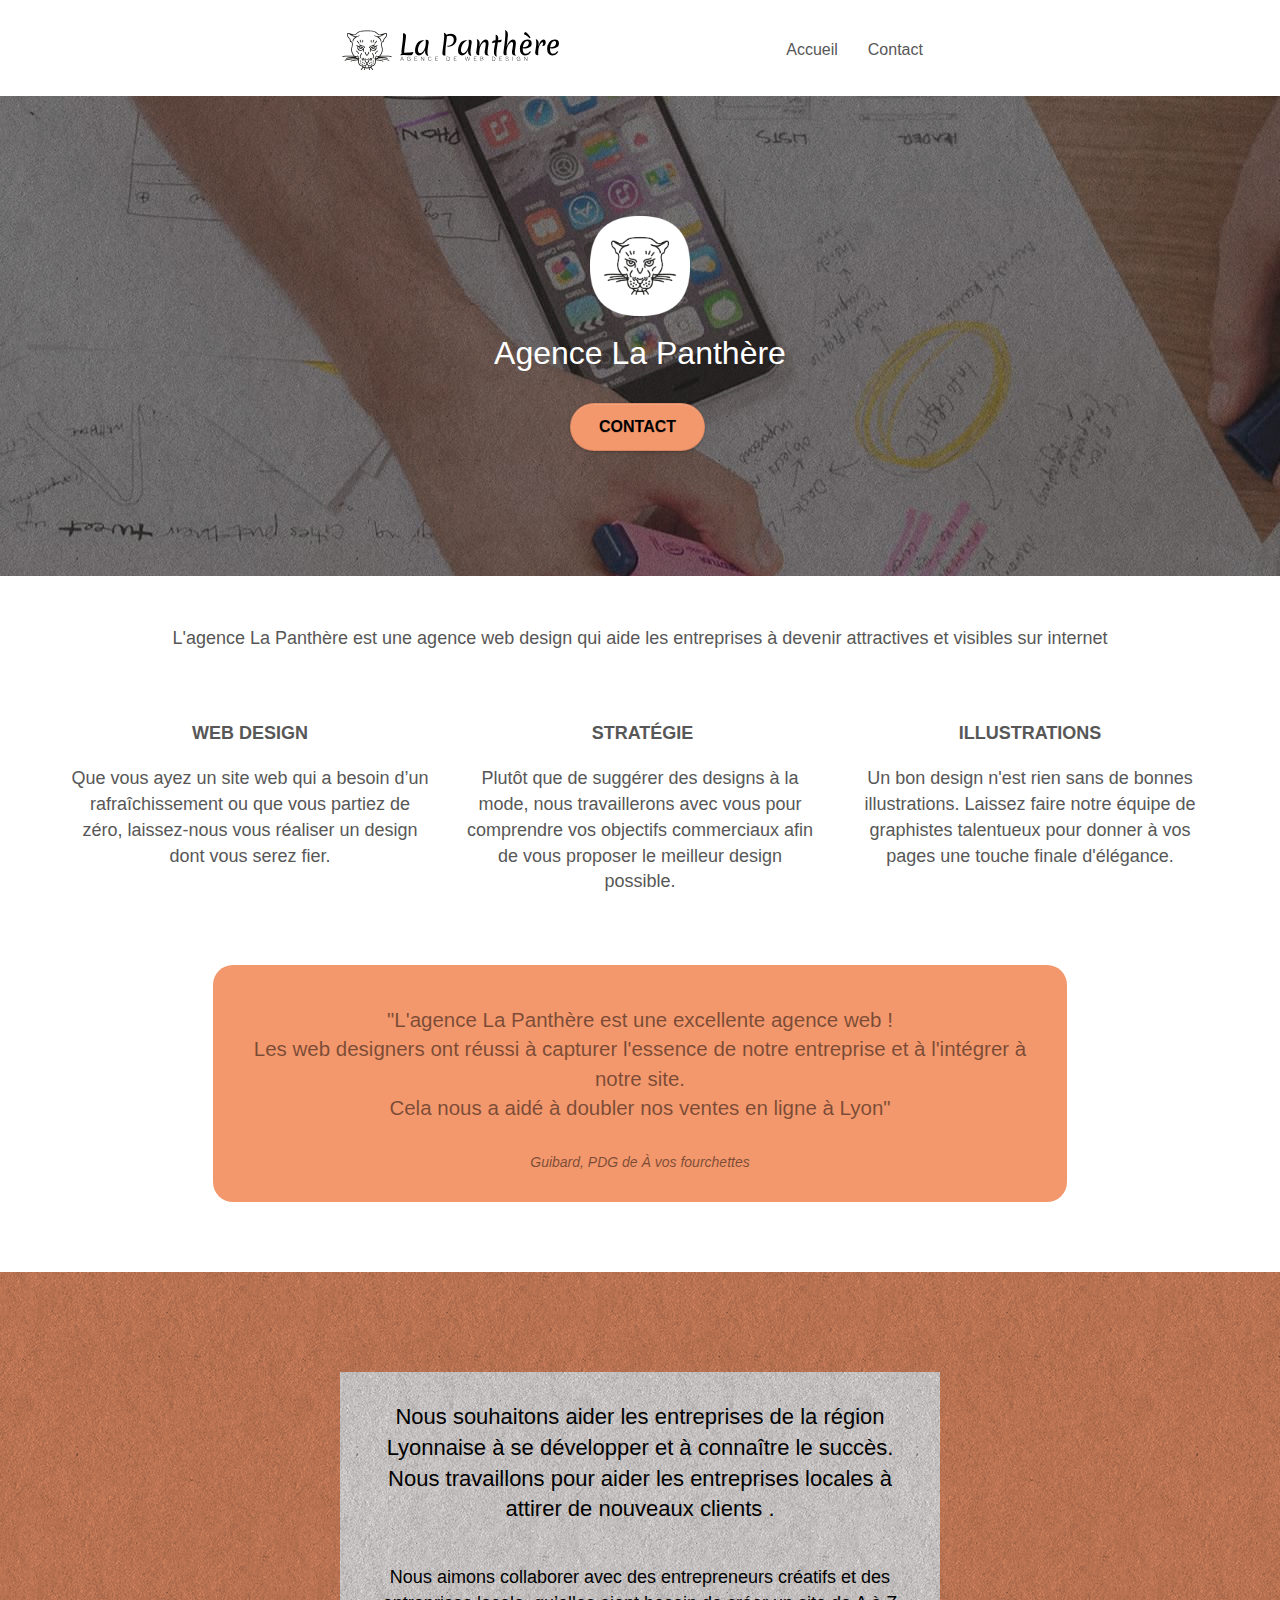
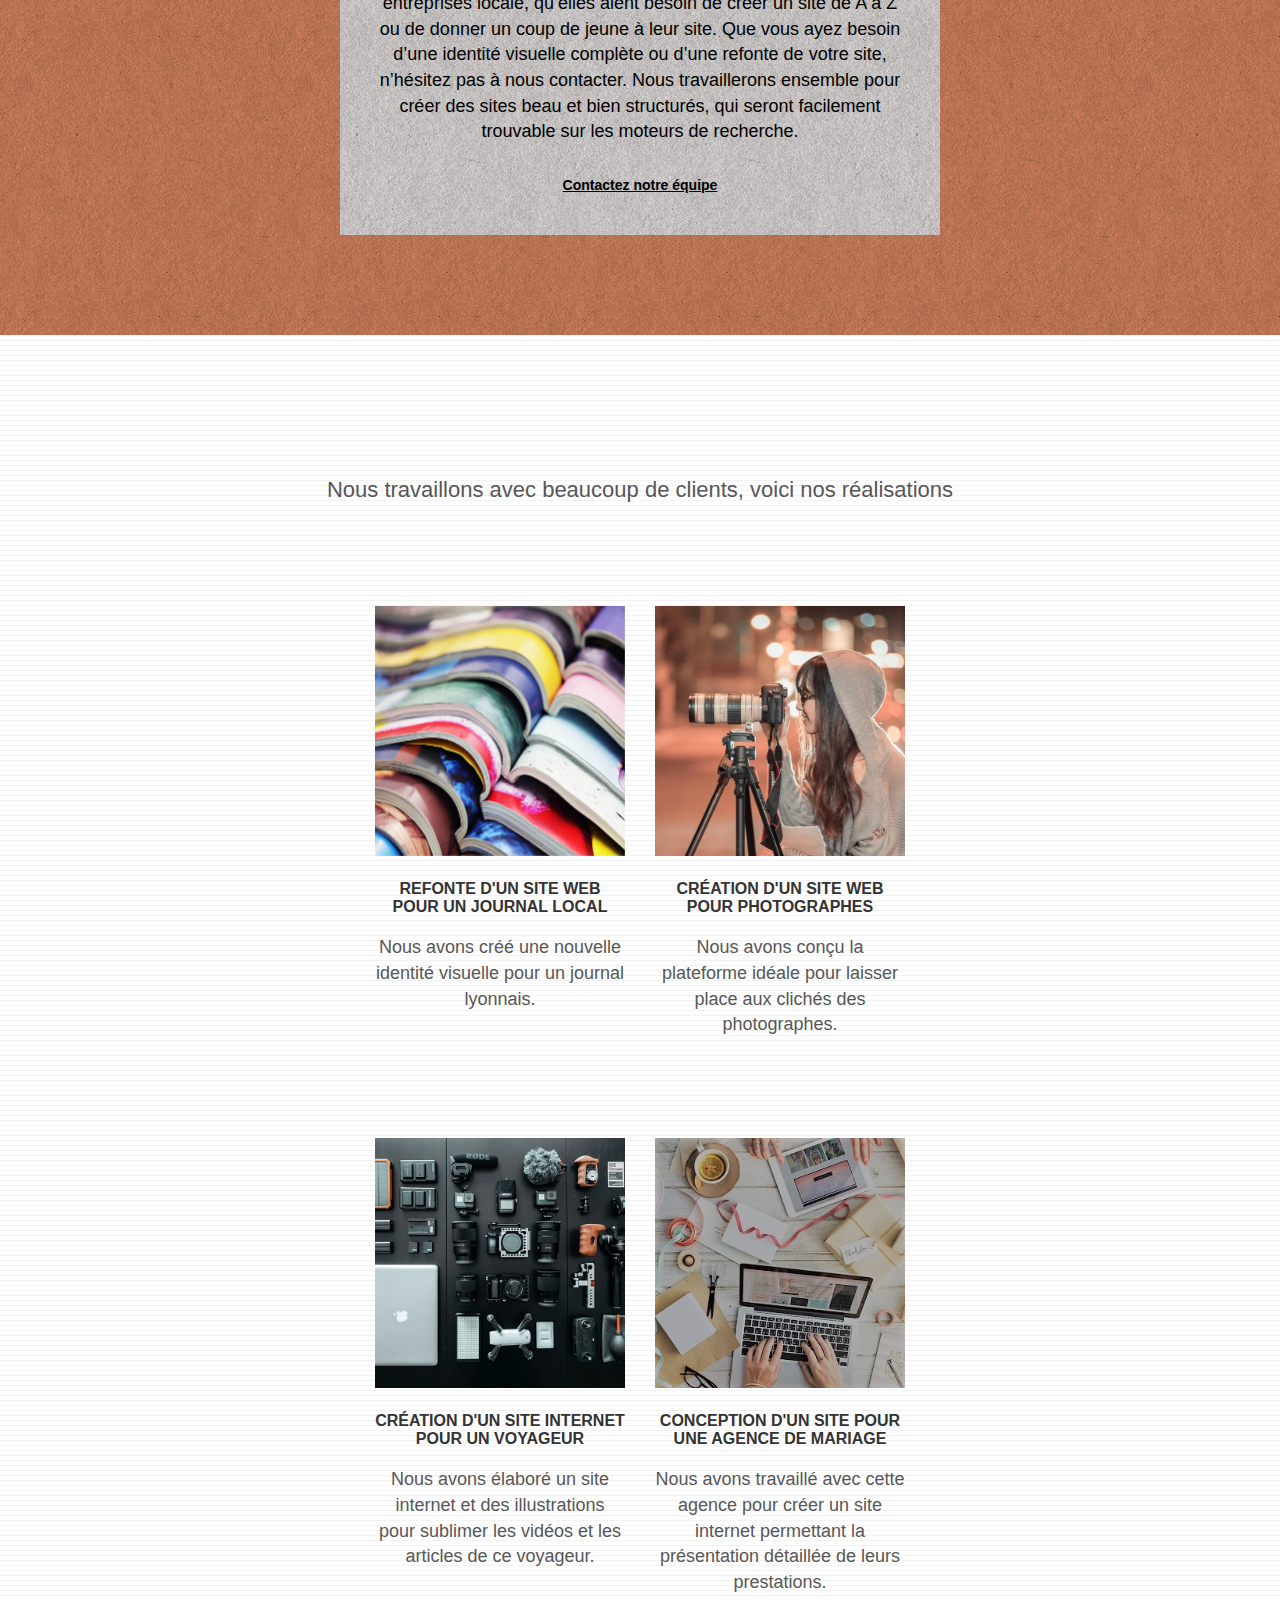
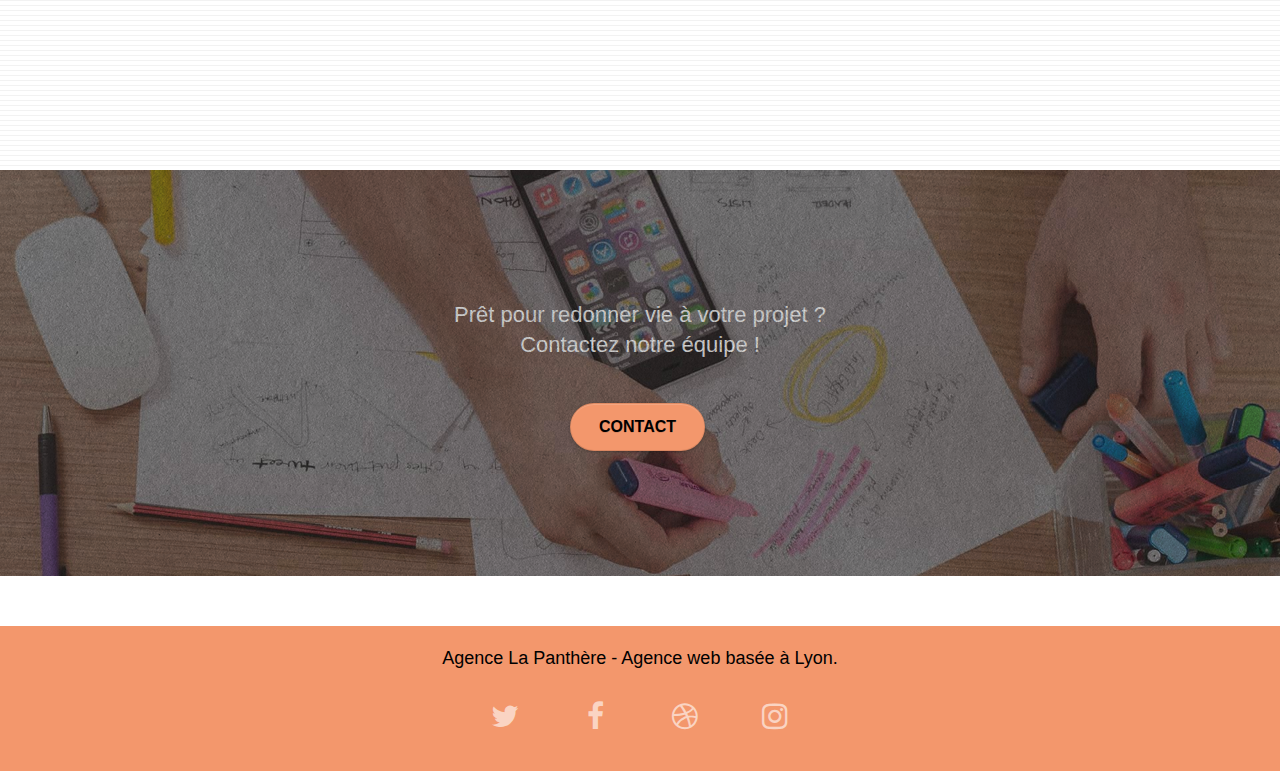
==== commit dabcc653: "correction affichage" ====
--- a/index.html
+++ b/index.html
@@ -8,7 +8,7 @@
 	<link rel="stylesheet" type="text/css" href="./css/bootstrap.css">
 	<link rel="stylesheet" type="text/css" href="style.css">
 	<link rel="stylesheet" type="text/css" href="./css/font-awesome.css">
-	<link rel="stylesheet" type="text/css" href="./css/et-line.css">
+	<link rel="stylesheet" type="text/css" href="./css/et-linegit .css">
     <title>La Panthère, Agence web design Lyonnaise</title>
 
     
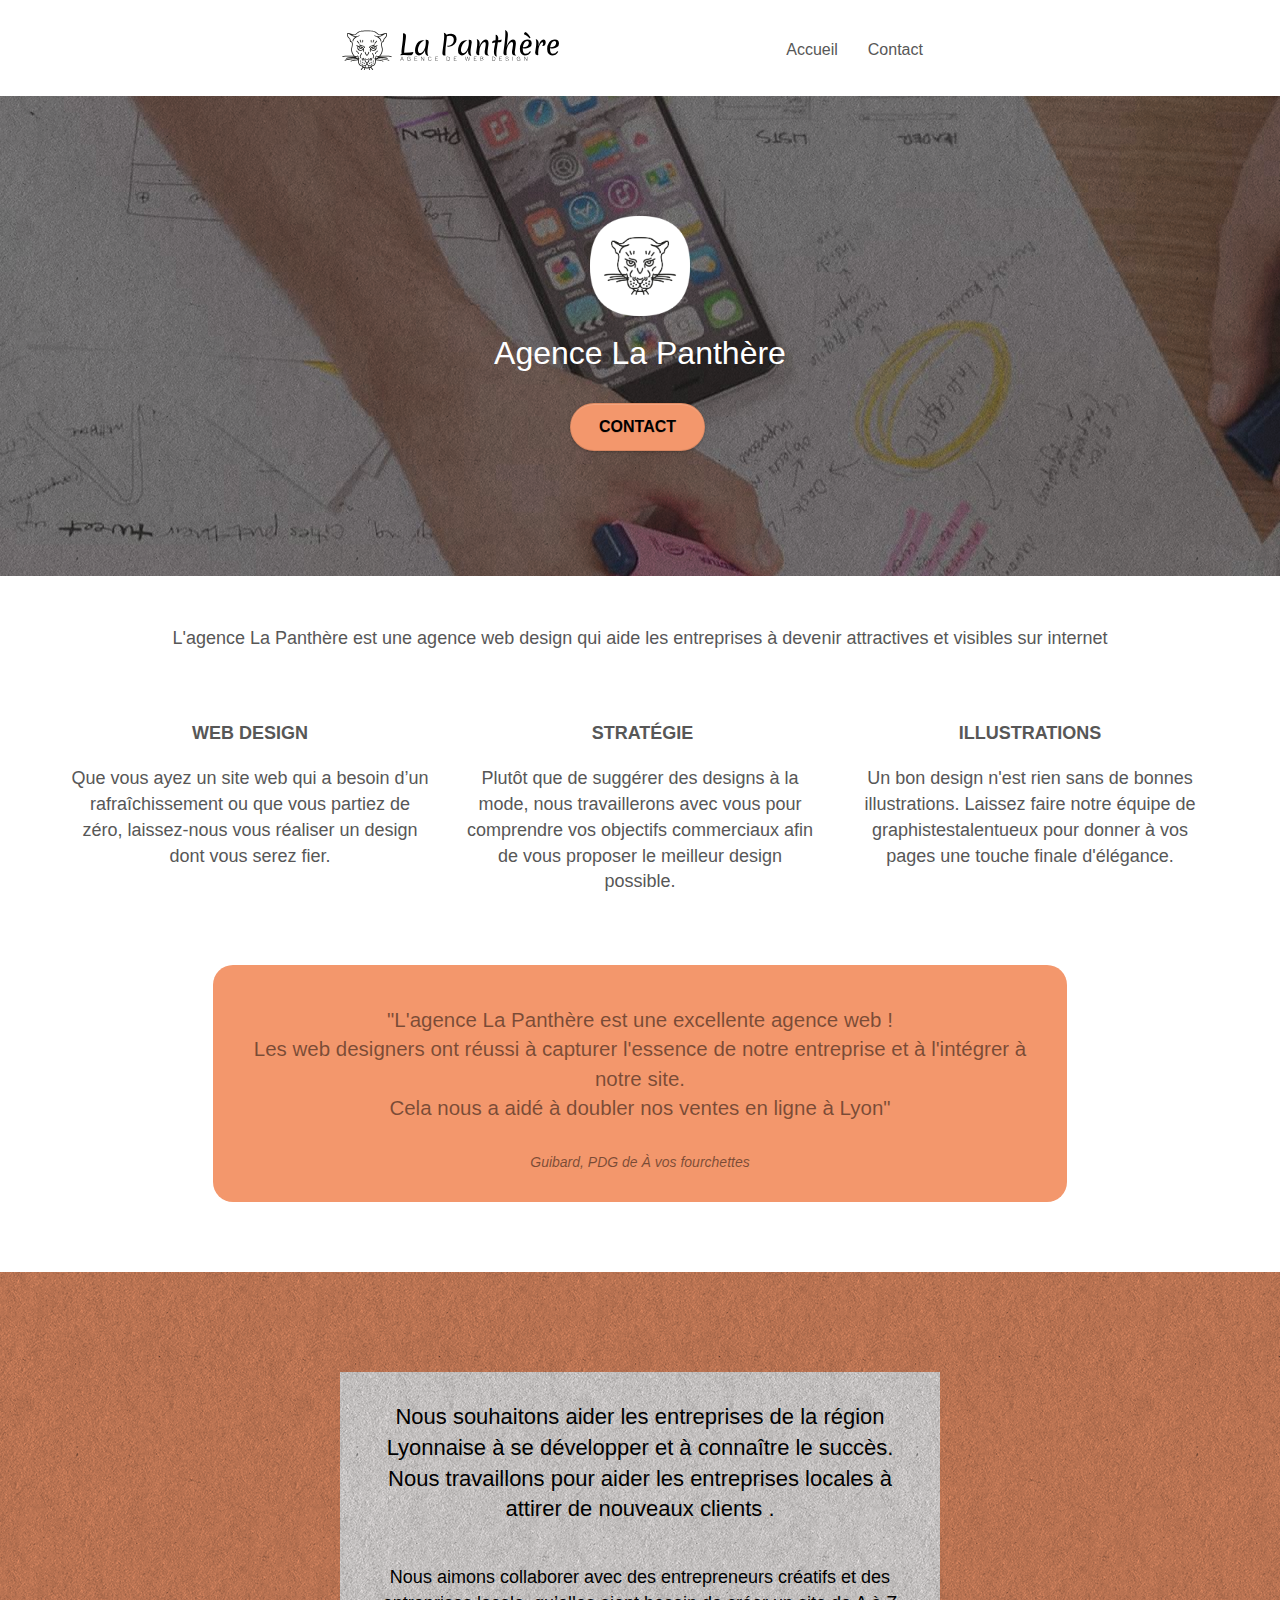
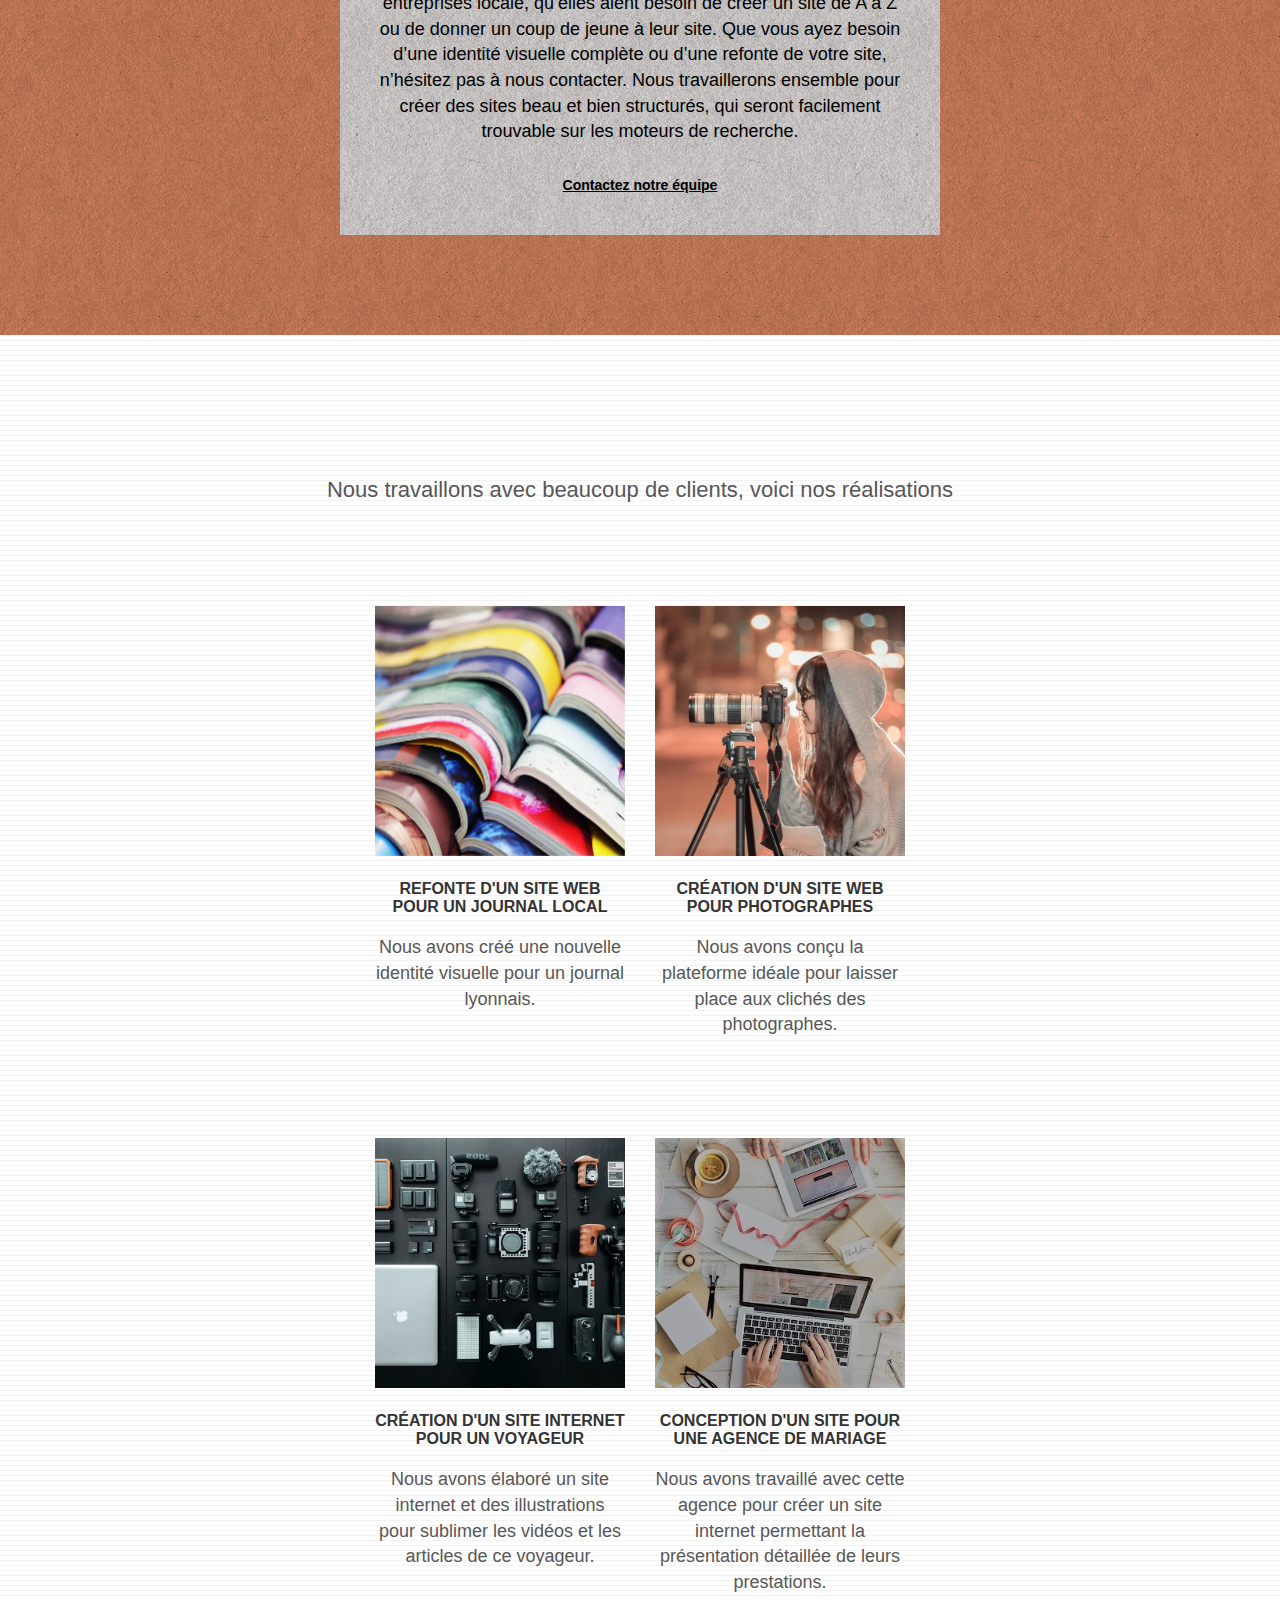
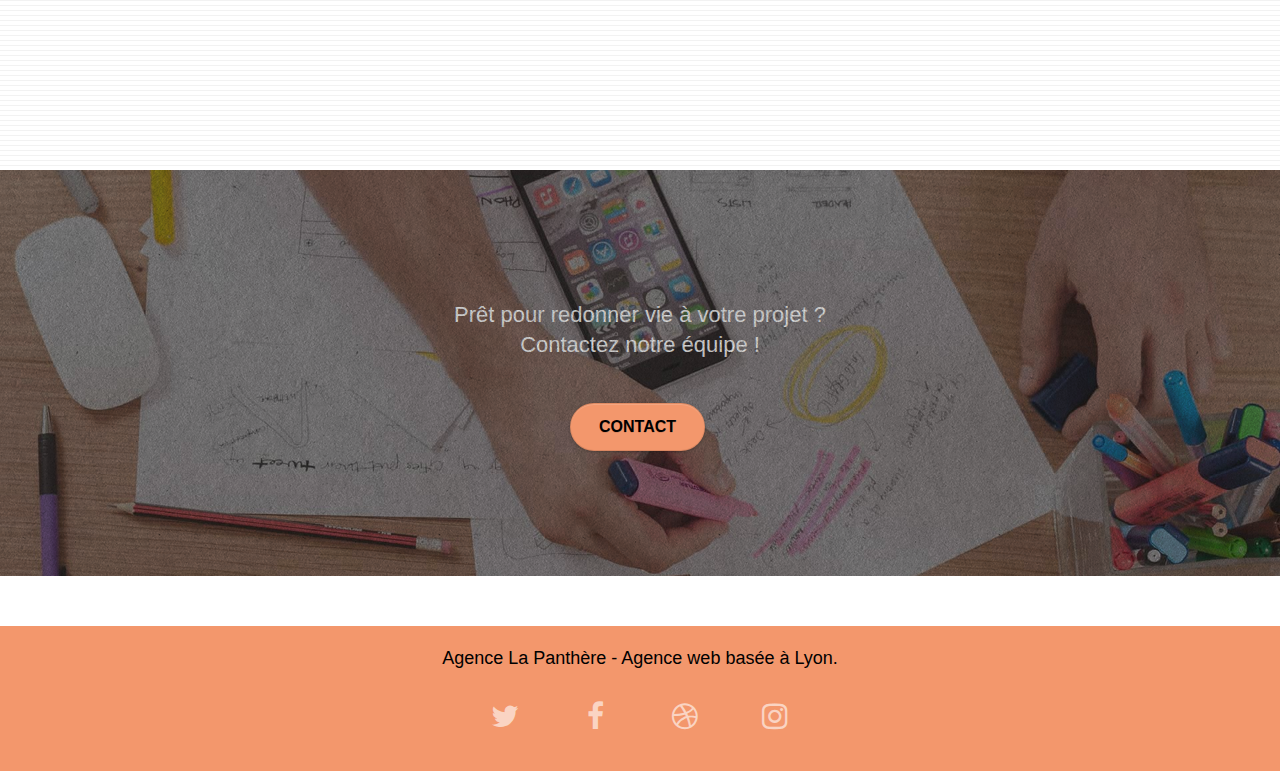
==== commit 4a024735: "correction des fichiers html et css après validator" ====
--- a/index.html
+++ b/index.html
@@ -1,282 +1,225 @@
 <!DOCTYPE html>
 <html lang="fr">
+
 <head>
-    <meta charset="utf-8">
-    <meta name="description" content="L'agence 'La Panthère', est une agence de web design qui aide les entreprises à devenir attractives et visibles sur internet, du projet le plus simple au projet le plus complexe, notre équipe compte parmi elle des graphistes talentueux impatient de pouvoir embelir votre projet">
-    <meta name="viewport" content="width=device-width, initial-scale=1.0, viewport-fit=cover">
-    <link rel="shortcut icon" type="image/png" href="favicon.jpg">
+	<meta charset="utf-8">
+	<meta name="description"
+		content="L'agence 'La Panthère', est une agence de web design qui aide les entreprises à devenir attractives et visibles sur internet, du projet le plus simple au projet le plus complexe, notre équipe compte parmi elle des graphistes talentueux impatient de pouvoir embelir votre projet">
+	<meta name="viewport" content="width=device-width, initial-scale=1.0, viewport-fit=cover">
+	<link rel="shortcut icon" type="image/png" href="favicon.jpg">
 	<link rel="stylesheet" type="text/css" href="./css/bootstrap.css">
 	<link rel="stylesheet" type="text/css" href="style.css">
 	<link rel="stylesheet" type="text/css" href="./css/font-awesome.css">
-	<link rel="stylesheet" type="text/css" href="./css/et-linegit .css">
-    <title>La Panthère, Agence web design Lyonnaise</title>
-
-    
-<!-- Analytics -->
- 
-<!-- Analytics END -->
-    
+	<link rel="stylesheet" type="text/css" href="./css/et-linegit.css">
+	<title>La Panthère, Agence web design Lyonnaise</title>
+
+	<!-- Analytics -->
+
+	<!-- Analytics END -->
 </head>
+
 <body>
-<!-- Principal conteneur -->
-<div class="page-container">
-    
-	<!-- bloc-0 -->
-	<header class="bloc bgc-white l-bloc" id="bloc-0">
-		<div class="container bloc-sm">
-			<nav class="navbar row">
-				<div class="navbar-header">
-					<a class="navbar-brand" href="index.html"><img src="img/agence-la-panthere-monochrome.svg"
-							alt="Lyon web design logo agence web meilleure agence" height="40"/></a>
-					<button id="nav-toggle" type="button" class="ui-navbar-toggle navbar-toggle" data-toggle="collapse"
-						data-target=".navbar-1">
-						<span class="sr-only">Toggle navigation</span><span class="icon-bar"></span><span
-							class="icon-bar"></span><span class="icon-bar"></span>
-					</button>
-				</div>
-				<div class="collapse navbar-collapse navbar-1 special-dropdown-nav">
-					<ul class="site-navigation nav navbar-nav">
-						<li>
-							<a href="index.html">Accueil</a>
-						</li>
-						<li>
-							<a href="contact.html">Contact</a>
-						</li>
-					</ul>
-				</div>
-			</nav>
-		</div>
-	</header>
-	<!-- bloc-0 END -->
-
-	<!-- bloc-1-presentation -->
-	<div class="bloc bgc-dark-slate-blue bg-banniere d-bloc bg-t-edge bloc-bg-texture texture-paper b-parallax"
-		id="bloc-1-hero">
-		<div class="container bloc-lg">
-			<div class="row tight-width-whitespace">
-				<div class="col-sm-12">
-					<img src="img/logo.png" class="center-block image-resize-mode" width="100"
-						alt="Agence La Panthère, agence web paris, création logo paris" />
-					<h1 class="text-center hero-bloc-text tc-white">
-						<!--tc-white-->
-						Agence La Panthère
-					</h1>
+	<!-- Principal conteneur -->
+	<div class="page-container">
+
+		<!-- bloc-0 -->
+		<header class="bloc bgc-white l-bloc" id="bloc-0">
+			<div class="container bloc-sm">
+				<nav class="navbar row">
+					<div class="navbar-header">
+						<a class="navbar-brand" href="index.html"><img src="img/agence-la-panthere-monochrome.svg" alt="Lyon web design logo agence web meilleure agence" height="40"></a>
+						<button id="nav-toggle" type="button" class="ui-navbar-toggle navbar-toggle" data-toggle="collapse" data-target=".navbar-1">
+							<span class="sr-only">Toggle navigation</span><span class="icon-bar"></span><span
+								class="icon-bar"></span><span class="icon-bar"></span>
+						</button>
+					</div>
+					<div class="collapse navbar-collapse navbar-1 special-dropdown-nav">
+						<ul class="site-navigation nav navbar-nav">
+							<li>
+								<a href="index.html">Accueil</a>
+							</li>
+							<li>
+								<a href="contact.html">Contact</a>
+							</li>
+						</ul>
+					</div>
+				</nav>
+			</div>
+		</header>
+		<!-- bloc-0 END -->
+
+		<!-- bloc-1-presentation -->
+		<div class="bloc bgc-dark-slate-blue bg-banniere d-bloc bg-t-edge bloc-bg-texture texture-paper b-parallax" id="bloc-1-hero">
+			<div class="container bloc-lg">
+				<div class="row tight-width-whitespace">
+					<div class="col-sm-12">
+						<img src="img/logo.png" class="center-block image-resize-mode" width="100" alt="Agence La Panthère, agence web paris, création logo paris">
+						<h1 class="text-center hero-bloc-text tc-white">Agence La Panthère</h1>
+						<div class="text-center">
+							<a href="contact.html" class="btn btn-lg btn-clean btn-rd cta-hero btn-atomic-tangerine" id="cta-hero">Contact</a>
+						</div>
+					</div>
+				</div>
+			</div>
+		</div>
+		<!-- bloc-1-presentation END -->
+
+		<!-- bloc-2-services -->
+		<article class="bloc bgc-white l-bloc" id="bloc-2-services">
+			<p>L'agence La Panthère est une agence web design qui aide les entreprises à devenir attractives et visibles sur internet</p>
+			<div class="container">
+				<section class="col-sm-4">
 					<div class="text-center">
-						<a href="contact.html" class="btn btn-lg btn-clean btn-rd cta-hero btn-atomic-tangerine"
-							id="cta-hero">Contact</a>
+						<span class="et-icon-browser sm-shadow icon-dark-slate-blue icons icon-lg"></span>
+					</div>
+					<h2 class="mg-md cap text-center">Web design</h2>
+					<p class="text-center">Que vous ayez un site web qui a besoin d&rsquo;un rafraîchissement ou que vous partiez de zéro, laissez-nous vous réaliser un design dont vous serez fier.</p>
+				</section>
+				<section class="col-sm-4">
+					<div class="text-center">
+						<span class="et-icon-presentation sm-shadow icon-dark-slate-blue icons icon-lg"></span>
+					</div>
+					<h2 class="mg-md cap text-center">&nbsp;Stratégie</h2>
+					<p class="text-center">Plutôt que de suggérer des designs à la mode, nous travaillerons avec vous pour comprendre vos objectifs commerciaux afin de vous proposer le meilleur design possible.<br>
+					</p>
+				</section>
+				<section class="col-sm-4">
+					<div class="text-center">
+						<span class="et-icon-edit sm-shadow icon-dark-slate-blue icons icon-lg"></span>
+					</div>
+					<h2 class="mg-md cap text-center">Illustrations</h2>
+					<p class="text-center">Un bon design n'est rien sans de bonnes illustrations. Laissez faire notre équipe de graphistestalentueux pour donner à vos pages une touche finale d'élégance.</p>
+				</section>
+			</div>
+			<figure class="col-xs-12 col-md-8 col-md-offset-2 text-center">
+				<blockquote class="sz-text">"L'agence La Panthère est une excellente agence web !<br>Les web designers ont réussi à capturer l'essence de notre entreprise et à l'intégrer à notre site.<br>
+					Cela nous a aidé à doubler nos ventes en ligne à Lyon"
+				</blockquote>
+				<figcaption>
+					<cite>Guibard, PDG de À vos fourchettes</cite>
+				</figcaption>
+			</figure>
+		</article>
+		<!-- bloc-2-services END -->
+
+
+		<!-- bloc-3-what-i-do -->
+		<div class="bloc tc-black bgc-atomic-tangerine bg-presentation d-bloc bloc-bg-texture texture-paper b-parallax"
+			id="bloc-3-what-i-do">
+			<div class="container bloc-lg">
+				<div class="row tight-width-whitespace black-background">
+					<div class="col-sm-12">
+						<h2 class="mg-md text-center tc-black">
+							Nous souhaitons aider les entreprises de la région Lyonnaise à se développer et à connaître le succès.
+							Nous travaillons pour aider les entreprises locales à attirer de nouveaux clients .<br>
+						</h2>
+						<br>
+						<p class="text-center black">
+							Nous aimons collaborer avec des entrepreneurs créatifs et des entreprises locale, qu’elles aient besoin
+							de créer un site de A à Z ou de donner un coup de jeune à leur site. Que vous ayez besoin d’une identité
+							visuelle complète ou d’une refonte de votre site, n’hésitez pas à nous contacter. Nous travaillerons
+							ensemble pour créer des sites beau et bien structurés, qui seront facilement trouvable sur les moteurs de
+							recherche.</p>
+						<br>
+						<a class=" pos ltc-black bold-link" href="contact.html">Contactez notre équipe</a>
+						<br>
+					</div>
+				</div>
+			</div>
+		</div>
+		<!-- bloc-3-what-i-do END -->
+
+		<!-- bloc-4-portfolio -->
+		<div class="bloc bgc-white bg-lines-h2-bg bg-repeat l-bloc" id="bloc-4-portfolio">
+			<div class="container bloc-lg">
+				<div class="row">
+					<div class="col-sm-12 text-center">
+						<h2>Nous travaillons avec beaucoup de clients, voici nos réalisations</h2>
+					</div>
+				</div>
+				<div class="row tight-width-whitespace portfolio-row">
+					<div class="col-sm-6">
+						<a href="#" data-lightbox="img/1.jpg" data-gallery-id="gallery-1" data-caption="Refonte d'un site web pour un journal local" data-frame="snapshot-lb">
+							<img src="img/1.jpg" alt="paris web design logo agence web meilleure agence et refonte site web journal" class="img-responsive portfolio-thumb"></a>
+						<h3 class="mg-md text-center">Refonte d'un site web pour un journal local</h3>
+						<p class="text-center">Nous avons créé une nouvelle identité visuelle pour un journal lyonnais.</p>
+					</div>
+					<div class="col-sm-6">
+						<a href="#" data-lightbox="img/2.jpg" data-gallery-id="gallery-1"
+							data-caption="Création d'un site web pour photographes" data-frame="snapshot-lb">
+							<img src="img/2.jpg" class="img-responsive portfolio-thumb" alt="paris web design logo agence web meilleure agence, Création d'un site web pour photographes"></a>
+						<h3 class="mg-md text-center">Création d'un site web pour photographes</h3>
+						<p class="text-center">Nous avons conçu la plateforme idéale pour laisser place aux clichés des photographes.</p>
+					</div>
+				</div>
+				<div class="row tight-width-whitespace portfolio-row">
+					<div class="col-sm-6">
+						<a href="#" data-lightbox="img/3.bmp" data-gallery-id="gallery-1" data-caption="Création d'un site internet pour un voyageur" data-frame="snapshot-lb">
+							<img src="img/3.bmp" class="img-responsive portfolio-thumb" alt="paris web design logo agence web meilleure agence, Création d'un site web pour voyageur"></a>
+						<h3 class="mg-md text-center">Création d'un site internet pour un voyageur</h3>
+						<p class="text-center">Nous avons élaboré un site internet et des illustrations pour sublimer les vidéos et les articles de ce voyageur.</p>
+					</div>
+					<div class="col-sm-6">
+						<a href="#" data-lightbox="img/4.bmp" data-gallery-id="gallery-1" data-caption="Conception d'un site pour une agence de mariage" data-frame="snapshot-lb">
+							<img src="img/4.bmp" class="img-responsive portfolio-thumb" alt="paris web design logo agence web meilleure agence, Création d'un site web pour agence de mariage"></a>
+						<h3 class="mg-md text-center">Conception d'un site pour une agence de mariage</h3>
+						<p class="text-center">Nous avons travaillé avec cette agence pour créer un site internet permettant la présentation détaillée de leurs prestations.</p>
+					</div>
+				</div>
+			</div>
+		</div>
+		<!-- bloc-4-portfolio END -->
+
+
+		<!-- bloc-5-cta -->
+		<div class="bloc bgc-dark-slate-blue bg-banniere d-bloc bloc-bg-texture texture-paper" id="bloc-5-cta">
+			<div class="container bloc-lg">
+				<div class="row">
+					<h2 class="mg-md text-center tc-white">Prêt pour redonner vie à votre projet ?<br>Contactez notre équipe !</h2>
+					<div class="col-sm-12 text-center">
+						<a href="contact.html" class="btn btn-atomic-tangerine btn-clean btn-rd btn-lg cta-hero">Contact</a>
 					</div>
 				</div>
 			</div>
 		</div>
 	</div>
-	<!-- bloc-1-presentation END -->
-
-<!-- bloc-2-services -->
-<article class="bloc bgc-white l-bloc" id="bloc-2-services">
-	<p> L'agence La Panthère est une agence web design qui aide les entreprises à devenir attractives et visibles sur
-		internet</p>
-	<div class="container">
-		<section class="col-sm-4">
-			<div class="text-center">
-				<span class="et-icon-browser sm-shadow icon-dark-slate-blue icons icon-lg"></span>
-			</div>
-			<h2 class="mg-md cap text-center">
-				Web design
-			</h2>
-			<p class="text-center">
-				Que vous ayez un site web qui a besoin d&rsquo;un rafraîchissement ou que vous partiez de zéro,
-				laissez-nous vous réaliser un design dont vous serez fier.
-			</p>
-		</section>
-		<section class="col-sm-4">
-			<div class="text-center">
-				<span class="et-icon-presentation sm-shadow icon-dark-slate-blue icons icon-lg"></span>
-			</div>
-			<h2 class="mg-md cap text-center">
-				&nbsp;Stratégie
-			</h2>
-			<p class="text-center ">
-				Plutôt que de suggérer des designs à la mode, nous travaillerons avec vous pour comprendre vos objectifs
-				commerciaux afin de vous proposer le meilleur design possible.<br>
-			</p>
-		</section>
-		<section class="col-sm-4">
-			<div class="text-center">
-				<span class="et-icon-edit sm-shadow icon-dark-slate-blue icons icon-lg"></span>
-			</div>
-			<h2 class="mg-md cap text-center">
-				Illustrations
-			</h2>
-			<p class="text-center">
-				Un bon design n'est rien sans de bonnes illustrations. Laissez faire notre équipe de graphistes
-				talentueux pour donner à vos pages une touche finale d'élégance.
-			</p>
-		</section>
-	</div>
-	<figure class="col-xs-12 col-md-8 col-md-offset-2 text-center">
-		<blockquote class="sz-text">
-			"L'agence La Panthère est une excellente agence web !<br>
-			Les web designers ont réussi à capturer l'essence de notre entreprise et à l'intégrer à notre site.<br>
-			Cela nous a aidé à doubler nos ventes en ligne à Lyon"
-		</blockquote>
-		<figcaption>
-			<cite>
-				Guibard, PDG de À vos fourchettes
-			</cite>
-		</figcaption>
-	</figure>
-</article>
-<!-- bloc-2-services END -->
-
-
-<!-- bloc-3-what-i-do -->
-<div class="bloc tc-black bgc-atomic-tangerine bg-presentation d-bloc bloc-bg-texture texture-paper b-parallax"
-	id="bloc-3-what-i-do">
-	<div class="container bloc-lg">
-		<div class="row tight-width-whitespace black-background">
-			<div class="col-sm-12">
-				<h2 class="mg-md text-center tc-black">
-					Nous souhaitons aider les entreprises de la région Lyonnaise à se développer et à connaître le succès.
-					Nous travaillons pour aider les entreprises locales à attirer de nouveaux clients .<br>
-				</h2>
-				<br>
-				<p class="text-center black">
-					Nous aimons collaborer avec des entrepreneurs créatifs et des entreprises locale, qu’elles aient besoin
-					de créer un site de A à Z ou de donner un coup de jeune à leur site. Que vous ayez besoin d’une identité
-					visuelle complète ou d’une refonte de votre site, n’hésitez pas à nous contacter. Nous travaillerons
-					ensemble pour créer des sites beau et bien structurés, qui seront facilement trouvable sur les moteurs de
-					recherche.
-				</p>
-				<br><a class=" pos ltc-black bold-link" href="contact.html">Contactez notre équipe</a><br>
-			</div>
-		</div>
-	</div>
-</div>
-<!-- bloc-3-what-i-do END -->
-
-<!-- bloc-4-portfolio -->
-<div class="bloc bgc-white bg-lines-h2-bg bg-repeat l-bloc" id="bloc-4-portfolio">
-	<div class="container bloc-lg">
-		<div class="row">
-			<div class="col-sm-12 text-center">
-				<h2>Nous travaillons avec beaucoup de clients, voici nos réalisations</h2>
-			</div>
-		</div>
-		<div class="row tight-width-whitespace portfolio-row">
-			<div class="col-sm-6">
-				<a href="#" data-lightbox="img/1.jpg" data-gallery-id="gallery-1"
-					data-caption="Refonte d'un site web pour un journal local" data-frame="snapshot-lb"><img src="img/1.jpg"
-						alt="paris web design logo agence web meilleure agence et refonte site web journal"
-						class="img-responsive portfolio-thumb" /></a>
-				<h3 class="mg-md text-center">
-					Refonte d'un site web pour un journal local
-				</h3>
-				<p class="text-center">
-					Nous avons créé une nouvelle identité visuelle pour un journal lyonnais.
-				</p>
-			</div>
-			<div class="col-sm-6">
-				<a href="#" data-lightbox="img/2.jpg" data-gallery-id="gallery-1"
-					data-caption="Création d'un site web pour photographes" data-frame="snapshot-lb"><img src="img/2.jpg"
-						class="img-responsive portfolio-thumb"
-						alt="paris web design logo agence web meilleure agence, Création d'un site web pour photographes" /></a>
-				<h3 class="mg-md text-center">
-					Création d'un site web pour photographes
-				</h3>
-				<p class="text-center">
-					Nous avons conçu la plateforme idéale pour laisser place aux clichés des photographes.
-				</p>
-			</div>
-		</div>
-		<div class="row tight-width-whitespace portfolio-row">
-			<div class="col-sm-6">
-				<a href="#" data-lightbox="img/3.bmp" data-gallery-id="gallery-1"
-					data-caption="Création d'un site internet pour un voyageur" data-frame="snapshot-lb"><img src="img/3.bmp"
-						class="img-responsive portfolio-thumb"
-						alt="paris web design logo agence web meilleure agence, Création d'un site web pour voyageur" /></a>
-				<h3 class="mg-md text-center">
-					Création d'un site internet pour un voyageur
-				</h3>
-				<p class="text-center">
-					Nous avons élaboré un site internet et des illustrations pour sublimer les vidéos et les articles de ce
-					voyageur.
-				</p>
-			</div>
-			<div class="col-sm-6">
-				<a href="#" data-lightbox="img/4.bmp" data-gallery-id="gallery-1"
-					data-caption="Conception d'un site pour une agence de mariage" data-frame="snapshot-lb"><img src="img/4.bmp"
-						class="img-responsive portfolio-thumb"
-						alt="paris web design logo agence web meilleure agence, Création d'un site web pour agence de mariage" /></a>
-				<h3 class="mg-md text-center">
-					Conception d'un site pour une agence de mariage
-				</h3>
-				<p class="text-center">
-					Nous avons travaillé avec cette agence pour créer un site internet permettant la présentation détaillée
-					de leurs prestations.
-				</p>
-			</div>
-		</div>
-	</div>
-</div>
-<!-- bloc-4-portfolio END -->
-
-
-<!-- bloc-5-cta -->
-<div class="bloc bgc-dark-slate-blue bg-banniere d-bloc bloc-bg-texture texture-paper" id="bloc-5-cta">
-	<div class="container bloc-lg">
-		<div class="row">
-			<h2 class="mg-md text-center tc-white">
-				Prêt pour redonner vie à votre projet ?<br>Contactez notre équipe !
-			</h2>
-			<div class="col-sm-12 text-center">
-				<a href="contact.html" class="btn btn-atomic-tangerine btn-clean btn-rd btn-lg cta-hero">Contact</a>
-			</div>
-		</div>
-	</div>
-</div>
-<!-- bloc-5-cta END -->
+	<!-- bloc-5-cta END -->
 
 	<!-- Footer - bloc-8 -->
-	<footer>
-		<div class="bloc bgc-atomic-tangerine d-bloc" id="bloc-8">
+	<!-- <footer> -->
+		<footer class="bloc bgc-atomic-tangerine d-bloc" id="bloc-8"><!--div-->
 			<section class="container bloc-sm">
 				<div class="row">
-					<p class="text-center__footer black">
-						Agence La Panthère - Agence web basée à Lyon.<br>
-					</p>
-					<div class="row row-no-gutters social">
-						<li class="col-sm-3">
-							<a class="social" target="blank" href="https://twitter.com" aria-label="Twitter"><span
-									class="fa fa-twitter icon-md"></span></a>
-						</li>
-						<li class="col-sm-3">
-							<a class="social" target="blank" href="https://facebook.com" aria-label="Facebook"><span
-									class="fa fa-facebook icon-md"></span></a>
-						</li>
-						<li class="col-sm-3">
-							<a class="social" target="blank" href="https://Dribbble.com" aria-label="Dribbble"><span
-									class="fa fa-dribbble icon-md"></span></a>
-						</li>
-						<li class="col-sm-3">
-							<a class="social" target="blank" href="https://instagram.com" aria-label="" Instagram"><span
-									class="fa fa-instagram icon-md"></span></a>
-						</li>
-					</div>
+					<p class="text-center__footer black">Agence La Panthère - Agence web basée à Lyon.<br></p>
+					<ul class="row row-no-gutters social">
+						<li class="col-sm-3">
+							<a class="social" target="blank" href="https://twitter.com" aria-label="Twitter"><span class="fa fa-twitter icon-md"></span></a>
+						</li>
+						<li class="col-sm-3">
+							<a class="social" target="blank" href="https://facebook.com" aria-label="Facebook"><span class="fa fa-facebook icon-md"></span></a>
+						</li>
+						<li class="col-sm-3">
+							<a class="social" target="blank" href="https://Dribbble.com" aria-label="Dribbble"><span class="fa fa-dribbble icon-md"></span></a>
+						</li>
+						<li class="col-sm-3">
+							<a class="social" target="blank" href="https://instagram.com" aria-label="Instagram"><span class="fa fa-instagram icon-md"></span></a>
+						</li>
+					</ul>
 				</div>
 			</section>
-		</div>
-		<!-- Footer - bloc-8 END -->
-
-</footer>
-<!-- Principal conteneur END -->
-
-<!--script js -->
-<script src="./js/jquery-2.1.0.js" defer></script>
-<script src="./js/bootstrap.js" defer></script>
-<script src="./js/blocs.js" defer></script>
-<script src="./js/jquery.touchSwipe.js" defer></script>
-<script src="./js/gmaps.js" defer></script>
-<!--script js -->
+		</footer>
+	<!-- </footer> -->
+	<!-- Footer - bloc-8 END -->
+
+	<!-- Principal conteneur END -->
+
+	<!--script js -->
+	<script src="./js/jquery-2.1.0.js" defer></script>
+	<script src="./js/bootstrap.js" defer></script>
+	<script src="./js/blocs.js" defer></script>
+	<script src="./js/jquery.touchSwipe.js" defer></script>
+	<script src="./js/gmaps.js" defer></script>
+	<!--script js -->
 </body>
 
-</html>
+</html>--- a/style.css
+++ b/style.css
@@ -962,9 +962,9 @@
     border-radius: 7px;
 }
 
-.tight-width-whitespace {
-    display: block;
-    inline-size: block;
+/* .tight-width-whitespace { */
+    /* display: block; */
+    /* inline-size: block; */
 
 }
 
@@ -993,13 +993,13 @@
     }
 }
 
-@media only screen and (min-device-width: 768px) and (max-device-width: 1024px) and (orientation: landscape) {
+@media only screen and (min-width: 768px) and (max-width: 1024px) and (orientation: landscape) {
     .b-parallax {
         background-attachment: scroll;
     }
 }
 
-@media only screen and (min-device-width: 1024px) and (max-device-width: 1366px) and (-webkit-min-device-pixel-ratio: 1.5) {
+@media only screen and (min-width: 1024px) and (max-width: 1366px) and (-webkit-min-device-pixel-ratio: 1.5) {
     .b-parallax {
         background-attachment: scroll;
     }
